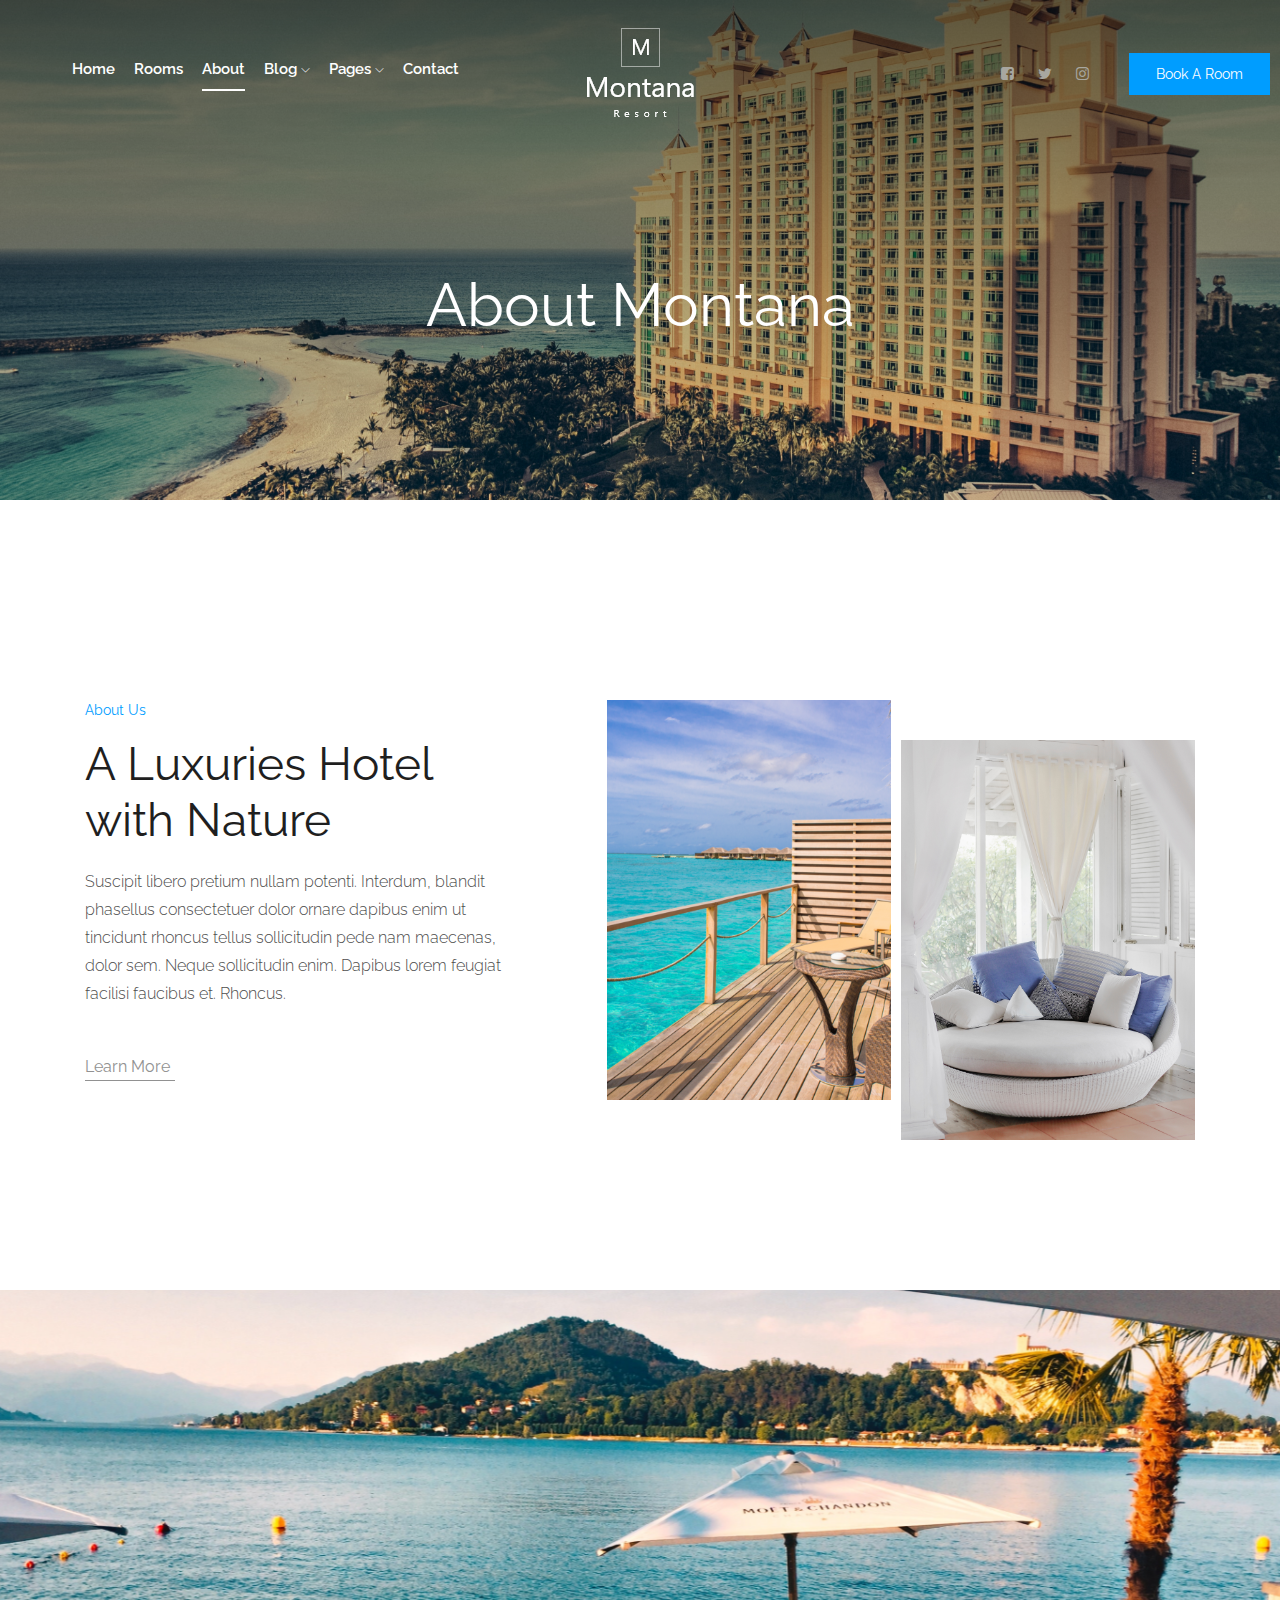
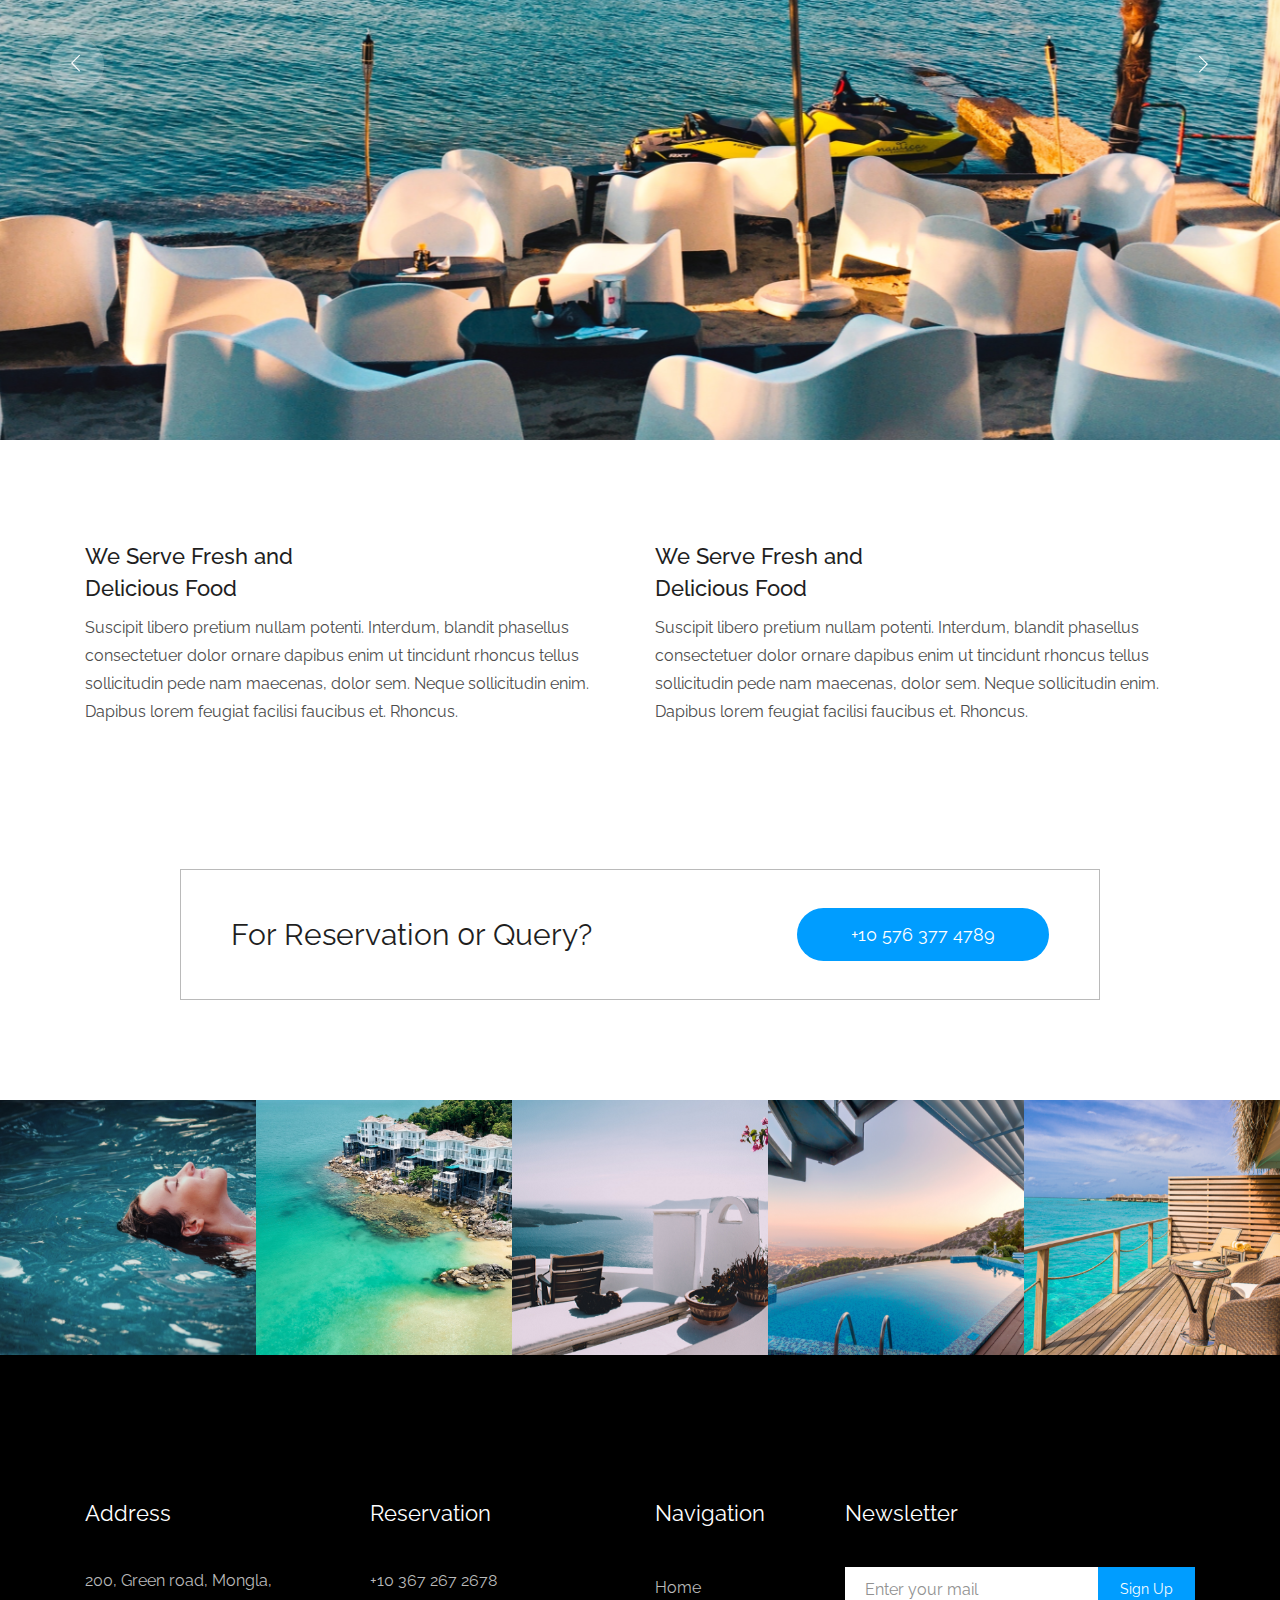
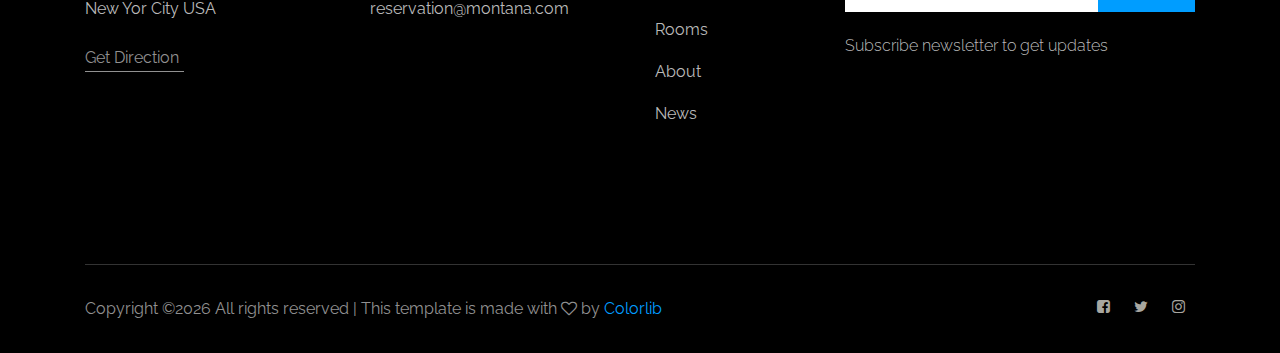
==== about.html @ e22959b6 "first commit" ====
<!doctype html>
<html class="no-js" lang="zxx">

<head>
    <meta charset="utf-8">
    <meta http-equiv="x-ua-compatible" content="ie=edge">
    <title>Montana</title>
    <meta name="description" content="">
    <meta name="viewport" content="width=device-width, initial-scale=1">

    <!-- <link rel="manifest" href="site.webmanifest"> -->
    <link rel="shortcut icon" type="image/x-icon" href="img/favicon.png">
    <!-- Place favicon.ico in the root directory -->

    <!-- CSS here -->
    <link rel="stylesheet" href="css/bootstrap.min.css">
    <link rel="stylesheet" href="css/owl.carousel.min.css">
    <link rel="stylesheet" href="css/magnific-popup.css">
    <link rel="stylesheet" href="css/font-awesome.min.css">
    <link rel="stylesheet" href="css/themify-icons.css">
    <link rel="stylesheet" href="css/nice-select.css">
    <link rel="stylesheet" href="css/flaticon.css">
    <link rel="stylesheet" href="css/gijgo.css">
    <link rel="stylesheet" href="css/animate.css">
    <link rel="stylesheet" href="css/slicknav.css">
    <link rel="stylesheet" href="css/style.css">
    <!-- <link rel="stylesheet" href="css/responsive.css"> -->
</head>

<body>
    <!--[if lte IE 9]>
            <p class="browserupgrade">You are using an <strong>outdated</strong> browser. Please <a href="https://browsehappy.com/">upgrade your browser</a> to improve your experience and security.</p>
        <![endif]-->

    <!-- header-start -->
    <header>
        <div class="header-area ">
            <div id="sticky-header" class="main-header-area">
                <div class="container-fluid p-0">
                    <div class="row align-items-center no-gutters">
                        <div class="col-xl-5 col-lg-6">
                            <div class="main-menu  d-none d-lg-block">
                                <nav>
                                    <ul id="navigation">
                                        <li><a href="index.html">home</a></li>
                                        <li><a href="rooms.html">rooms</a></li>
                                        <li><a class="active" href="about.html">About</a></li>
                                        <li><a href="#">blog <i class="ti-angle-down"></i></a>
                                            <ul class="submenu">
                                                <li><a href="blog.html">blog</a></li>
                                                <li><a href="single-blog.html">single-blog</a></li>
                                            </ul>
                                        </li>
                                        <li><a href="#">pages <i class="ti-angle-down"></i></a>
                                            <ul class="submenu">
                                                <li><a href="elements.html">elements</a></li>
                                            </ul>
                                        </li>
                                        <li><a href="contact.html">Contact</a></li>
                                    </ul>
                                </nav>
                            </div>
                        </div>
                        <div class="col-xl-2 col-lg-2">
                            <div class="logo-img">
                                <a href="index.html">
                                    <img src="img/logo.png" alt="">
                                </a>
                            </div>
                        </div>
                        <div class="col-xl-5 col-lg-4 d-none d-lg-block">
                            <div class="book_room">
                                <div class="socail_links">
                                    <ul>
                                        <li>
                                            <a href="#">
                                                <i class="fa fa-facebook-square"></i>
                                            </a>
                                        </li>
                                        <li>
                                            <a href="#">
                                                <i class="fa fa-twitter"></i>
                                            </a>
                                        </li>
                                        <li>
                                            <a href="#">
                                                <i class="fa fa-instagram"></i>
                                            </a>
                                        </li>
                                    </ul>
                                </div>
                                <div class="book_btn d-none d-lg-block">
                                    <a class="popup-with-form" href="#test-form">Book A Room</a>
                                </div>
                            </div>
                        </div>
                        <div class="col-12">
                            <div class="mobile_menu d-block d-lg-none"></div>
                        </div>
                    </div>
                </div>
            </div>
        </div>
    </header>
    <!-- header-end -->

    <!-- bradcam_area_start -->
    <div class="bradcam_area breadcam_bg">
        <h3>About Montana</h3>
    </div>
    <!-- bradcam_area_end -->

    <!-- about_area_start -->
    <div class="about_area">
        <div class="container">
            <div class="row">
                <div class="col-xl-5 col-lg-5">
                    <div class="about_info">
                        <div class="section_title mb-20px">
                            <span>About Us</span>
                            <h3>A Luxuries Hotel <br>
                                    with Nature</h3>
                        </div>
                        <p>Suscipit libero pretium nullam potenti. Interdum, blandit phasellus consectetuer dolor ornare dapibus enim ut tincidunt rhoncus tellus sollicitudin pede nam maecenas, dolor sem. Neque sollicitudin enim. Dapibus lorem feugiat facilisi faucibus et. Rhoncus.</p>
                        <a href="#" class="line-button">Learn More</a>
                    </div>
                </div>
                <div class="col-xl-7 col-lg-7">
                    <div class="about_thumb d-flex">
                        <div class="img_1">
                            <img src="img/about/about_1.png" alt="">
                        </div>
                        <div class="img_2">
                            <img src="img/about/about_2.png" alt="">
                        </div>
                    </div>
                </div>
            </div>
        </div>
    </div>
    <!-- about_area_end -->

    <!-- about_info_area_start -->
    <div class="about_info_area">
        <div class="about_active owl-carousel">
            <div class="single_slider about_bg_1"></div>
            <div class="single_slider about_bg_1"></div>
            <div class="single_slider about_bg_1"></div>
            <div class="single_slider about_bg_1"></div>
        </div>
    </div>
    <!-- about_info_area_start -->

    <!-- about_main_info_start -->
    <div class="about_main_info">
        <div class="container">
            <div class="row">
                <div class="col-xl-6 col-md-6">
                    <div class="single_about_info">
                        <h3>We Serve Fresh and <br>
                            Delicious Food</h3>
                            <p>Suscipit libero pretium nullam potenti. Interdum, blandit <br> phasellus consectetuer dolor ornare dapibus enim ut tincidunt <br> rhoncus tellus sollicitudin pede nam maecenas, dolor sem. <br> Neque sollicitudin enim. Dapibus lorem feugiat facilisi <br> faucibus et. Rhoncus.
                            </p>
                    </div>
                </div>
                <div class="col-xl-6 col-md-6">
                    <div class="single_about_info">
                        <h3>We Serve Fresh and <br>
                            Delicious Food</h3>
                            <p>Suscipit libero pretium nullam potenti. Interdum, blandit <br> phasellus consectetuer dolor ornare dapibus enim ut tincidunt <br> rhoncus tellus sollicitudin pede nam maecenas, dolor sem. <br> Neque sollicitudin enim. Dapibus lorem feugiat facilisi <br> faucibus et. Rhoncus.
                            </p>
                    </div>
                </div>
            </div>
        </div>
    </div>
    <!-- about_main_info_end -->

    <!-- forQuery_start -->
    <div class="forQuery">
        <div class="container">
            <div class="row">
                <div class="col-xl-10 offset-xl-1 col-md-12">
                    <div class="Query_border">
                        <div class="row align-items-center justify-content-center">
                            <div class="col-xl-6 col-md-6">
                                <div class="Query_text">
                                        <p>For Reservation 0r Query?</p>
                                </div>
                            </div>
                            <div class="col-xl-6 col-md-6">
                                <div class="phone_num">
                                        <a href="#" class="mobile_no">+10 576 377 4789</a>
                                </div>
                            </div>
                        </div>
                    </div>
                </div>
            </div>
        </div>
    </div>
    <!-- forQuery_end-->

    <!-- instragram_area_start -->
    <div class="instragram_area">
        <div class="single_instagram">
            <img src="img/instragram/1.png" alt="">
            <div class="ovrelay">
                <a href="#">
                    <i class="fa fa-instagram"></i>
                </a>
            </div>
        </div>
        <div class="single_instagram">
            <img src="img/instragram/2.png" alt="">
            <div class="ovrelay">
                <a href="#">
                    <i class="fa fa-instagram"></i>
                </a>
            </div>
        </div>
        <div class="single_instagram">
            <img src="img/instragram/3.png" alt="">
            <div class="ovrelay">
                <a href="#">
                    <i class="fa fa-instagram"></i>
                </a>
            </div>
        </div>
        <div class="single_instagram">
            <img src="img/instragram/4.png" alt="">
            <div class="ovrelay">
                <a href="#">
                    <i class="fa fa-instagram"></i>
                </a>
            </div>
        </div>
        <div class="single_instagram">
            <img src="img/instragram/5.png" alt="">
            <div class="ovrelay">
                <a href="#">
                    <i class="fa fa-instagram"></i>
                </a>
            </div>
        </div>
    </div>
    <!-- instragram_area_end -->
    
    <!-- footer -->
    <footer class="footer" >
        <div class="footer_top">
            <div class="container">
                <div class="row">
                    <div class="col-xl-3 col-md-6 col-lg-3">
                        <div class="footer_widget">
                            <h3 class="footer_title">
                                address
                            </h3>
                            <p class="footer_text" >  200, Green road, Mongla, <br>
                                    New Yor City USA</p>
                            <a href="#" class="line-button">Get Direction</a>
                        </div>
                    </div>
                    <div class="col-xl-3 col-md-6 col-lg-3">
                        <div class="footer_widget">
                            <h3 class="footer_title">
                                    Reservation
                            </h3>
                            <p class="footer_text" >+10 367 267 2678 <br>
                                    reservation@montana.com</p>
                        </div>
                    </div>
                    <div class="col-xl-2 col-md-6 col-lg-2">
                        <div class="footer_widget">
                            <h3 class="footer_title">
                                    Navigation
                            </h3>
                            <ul>
                                <li><a href="#">Home</a></li>
                                <li><a href="#">Rooms</a></li>
                                <li><a href="#">About</a></li>
                                <li><a href="#">News</a></li>
                            </ul>
                        </div>
                    </div>
                    <div class="col-xl-4 col-md-6 col-lg-4">
                        <div class="footer_widget">
                            <h3 class="footer_title">
                                Newsletter
                            </h3>
                            <form action="#" class="newsletter_form">
                                <input type="text" placeholder="Enter your mail">
                                <button type="submit" >Sign Up</button>
                            </form>
                            <p class="newsletter_text">Subscribe newsletter to get updates</p>
                        </div>
                    </div>
                </div>
            </div>
        </div>
        <div class="copy-right_text">
            <div class="container">
                <div class="footer_border"></div>
                <div class="row">
                    <div class="col-xl-8 col-md-7 col-lg-9">
                        <p class="copy_right">
                                <!-- Link back to Colorlib can't be removed. Template is licensed under CC BY 3.0. -->
Copyright &copy;<script>document.write(new Date().getFullYear());</script> All rights reserved | This template is made with <i class="fa fa-heart-o" aria-hidden="true"></i> by <a href="https://colorlib.com" target="_blank">Colorlib</a>
<!-- Link back to Colorlib can't be removed. Template is licensed under CC BY 3.0. -->
                        </p>
                    </div>
                    <div class="col-xl-4 col-md-5 col-lg-3">
                        <div class="socail_links">
                            <ul>
                                <li>
                                    <a href="#">
                                        <i class="fa fa-facebook-square"></i>
                                    </a>
                                </li>
                                <li>
                                    <a href="#">
                                        <i class="fa fa-twitter"></i>
                                    </a>
                                </li>
                                <li>
                                    <a href="#">
                                        <i class="fa fa-instagram"></i>
                                    </a>
                                </li>
                            </ul>
                        </div>
                    </div>
                </div>
            </div>
        </div>
    </footer>
    <!-- footer_end -->

    <!-- form itself end-->
    <form id="test-form" class="white-popup-block mfp-hide">
        <div class="popup_box ">
                <div class="popup_inner">
                    <h3>Check Availability</h3>
                    <form action="#">
                        <div class="row">
                            <div class="col-xl-6">
                                <input id="datepicker" placeholder="Check in date">
                            </div>
                            <div class="col-xl-6">
                                <input id="datepicker2" placeholder="Check out date">
                            </div>
                            <div class="col-xl-6">
                                <select class="form-select wide" id="default-select" class="">
                                    <option data-display="Adult">1</option>
                                    <option value="1">2</option>
                                    <option value="2">3</option>
                                    <option value="3">4</option>
                                </select>
                            </div>
                            <div class="col-xl-6">
                                <select class="form-select wide" id="default-select" class="">
                                    <option data-display="Children">1</option>
                                    <option value="1">2</option>
                                    <option value="2">3</option>
                                    <option value="3">4</option>
                                </select>
                            </div>
                            <div class="col-xl-12">
                                <select class="form-select wide" id="default-select" class="">
                                    <option data-display="Room type">Room type</option>
                                    <option value="1">Laxaries Rooms</option>
                                    <option value="2">Deluxe Room</option>
                                    <option value="3">Signature Room</option>
                                    <option value="4">Couple Room</option>
                                </select>
                            </div>
                            <div class="col-xl-12">
                                <button type="submit" class="boxed-btn3">Check Availability</button>
                            </div>
                        </div>
                    </form>
                </div>
            </div>
    </form>
<!-- form itself end -->


    <!-- JS here -->
    <script src="js/vendor/modernizr-3.5.0.min.js"></script>
    <script src="js/vendor/jquery-1.12.4.min.js"></script>
    <script src="js/popper.min.js"></script>
    <script src="js/bootstrap.min.js"></script>
    <script src="js/owl.carousel.min.js"></script>
    <script src="js/isotope.pkgd.min.js"></script>
    <script src="js/ajax-form.js"></script>
    <script src="js/waypoints.min.js"></script>
    <script src="js/jquery.counterup.min.js"></script>
    <script src="js/imagesloaded.pkgd.min.js"></script>
    <script src="js/scrollIt.js"></script>
    <script src="js/jquery.scrollUp.min.js"></script>
    <script src="js/wow.min.js"></script>
    <script src="js/nice-select.min.js"></script>
    <script src="js/jquery.slicknav.min.js"></script>
    <script src="js/jquery.magnific-popup.min.js"></script>
    <script src="js/plugins.js"></script>
    <script src="js/gijgo.min.js"></script>

    <!--contact js-->
    <script src="js/contact.js"></script>
    <script src="js/jquery.ajaxchimp.min.js"></script>
    <script src="js/jquery.form.js"></script>
    <script src="js/jquery.validate.min.js"></script>
    <script src="js/mail-script.js"></script>

    <script src="js/main.js"></script>
    <script>
        $('#datepicker').datepicker({
            iconsLibrary: 'fontawesome',
            icons: {
             rightIcon: '<span class="fa fa-caret-down"></span>'
         }
        });
        $('#datepicker2').datepicker({
            iconsLibrary: 'fontawesome',
            icons: {
             rightIcon: '<span class="fa fa-caret-down"></span>'
         }

        });
    </script>


</body>

</html>
---- css/themify-icons.css ----
@font-face {
	font-family: 'themify';
	src:url('../fonts/themify.eot?-fvbane');
	src:url('../fonts/themify.eot?#iefix-fvbane') format('embedded-opentype'),
		url('../fonts/themify.woff?-fvbane') format('woff'),
		url('../fonts/themify.ttf?-fvbane') format('truetype'),
		url('../fonts/themify.svg?-fvbane#themify') format('svg');
	font-weight: normal;
	font-style: normal;
}

[class^="ti-"], [class*=" ti-"] {
	font-family: 'themify';
	/* speak: none; */
	font-style: normal;
	font-weight: normal;
	font-variant: normal;
	text-transform: none;
	line-height: 1;

	/* Better Font Rendering =========== */
	-webkit-font-smoothing: antialiased;
	-moz-osx-font-smoothing: grayscale;
}

.ti-wand:before {
	content: "\e600";
}
.ti-volume:before {
	content: "\e601";
}
.ti-user:before {
	content: "\e602";
}
.ti-unlock:before {
	content: "\e603";
}
.ti-unlink:before {
	content: "\e604";
}
.ti-trash:before {
	content: "\e605";
}
.ti-thought:before {
	content: "\e606";
}
.ti-target:before {
	content: "\e607";
}
.ti-tag:before {
	content: "\e608";
}
.ti-tablet:before {
	content: "\e609";
}
.ti-star:before {
	content: "\e60a";
}
.ti-spray:before {
	content: "\e60b";
}
.ti-signal:before {
	content: "\e60c";
}
.ti-shopping-cart:before {
	content: "\e60d";
}
.ti-shopping-cart-full:before {
	content: "\e60e";
}
.ti-settings:before {
	content: "\e60f";
}
.ti-search:before {
	content: "\e610";
}
.ti-zoom-in:before {
	content: "\e611";
}
.ti-zoom-out:before {
	content: "\e612";
}
.ti-cut:before {
	content: "\e613";
}
.ti-ruler:before {
	content: "\e614";
}
.ti-ruler-pencil:before {
	content: "\e615";
}
.ti-ruler-alt:before {
	content: "\e616";
}
.ti-bookmark:before {
	content: "\e617";
}
.ti-bookmark-alt:before {
	content: "\e618";
}
.ti-reload:before {
	content: "\e619";
}
.ti-plus:before {
	content: "\e61a";
}
.ti-pin:before {
	content: "\e61b";
}
.ti-pencil:before {
	content: "\e61c";
}
.ti-pencil-alt:before {
	content: "\e61d";
}
.ti-paint-roller:before {
	content: "\e61e";
}
.ti-paint-bucket:before {
	content: "\e61f";
}
.ti-na:before {
	content: "\e620";
}
.ti-mobile:before {
	content: "\e621";
}
.ti-minus:before {
	content: "\e622";
}
.ti-medall:before {
	content: "\e623";
}
.ti-medall-alt:before {
	content: "\e624";
}
.ti-marker:before {
	content: "\e625";
}
.ti-marker-alt:before {
	content: "\e626";
}
.ti-arrow-up:before {
	content: "\e627";
}
.ti-arrow-right:before {
	content: "\e628";
}
.ti-arrow-left:before {
	content: "\e629";
}
.ti-arrow-down:before {
	content: "\e62a";
}
.ti-lock:before {
	content: "\e62b";
}
.ti-location-arrow:before {
	content: "\e62c";
}
.ti-link:before {
	content: "\e62d";
}
.ti-layout:before {
	content: "\e62e";
}
.ti-layers:before {
	content: "\e62f";
}
.ti-layers-alt:before {
	content: "\e630";
}
.ti-key:before {
	content: "\e631";
}
.ti-import:before {
	content: "\e632";
}
.ti-image:before {
	content: "\e633";
}
.ti-heart:before {
	content: "\e634";
}
.ti-heart-broken:before {
	content: "\e635";
}
.ti-hand-stop:before {
	content: "\e636";
}
.ti-hand-open:before {
	content: "\e637";
}
.ti-hand-drag:before {
	content: "\e638";
}
.ti-folder:before {
	content: "\e639";
}
.ti-flag:before {
	content: "\e63a";
}
.ti-flag-alt:before {
	content: "\e63b";
}
.ti-flag-alt-2:before {
	content: "\e63c";
}
.ti-eye:before {
	content: "\e63d";
}
.ti-export:before {
	content: "\e63e";
}
.ti-exchange-vertical:before {
	content: "\e63f";
}
.ti-desktop:before {
	content: "\e640";
}
.ti-cup:before {
	content: "\e641";
}
.ti-crown:before {
	content: "\e642";
}
.ti-comments:before {
	content: "\e643";
}
.ti-comment:before {
	content: "\e644";
}
.ti-comment-alt:before {
	content: "\e645";
}
.ti-close:before {
	content: "\e646";
}
.ti-clip:before {
	content: "\e647";
}
.ti-angle-up:before {
	content: "\e648";
}
.ti-angle-right:before {
	content: "\e649";
}
.ti-angle-left:before {
	content: "\e64a";
}
.ti-angle-down:before {
	content: "\e64b";
}
.ti-check:before {
	content: "\e64c";
}
.ti-check-box:before {
	content: "\e64d";
}
.ti-camera:before {
	content: "\e64e";
}
.ti-announcement:before {
	content: "\e64f";
}
.ti-brush:before {
	content: "\e650";
}
.ti-briefcase:before {
	content: "\e651";
}
.ti-bolt:before {
	content: "\e652";
}
.ti-bolt-alt:before {
	content: "\e653";
}
.ti-blackboard:before {
	content: "\e654";
}
.ti-bag:before {
	content: "\e655";
}
.ti-move:before {
	content: "\e656";
}
.ti-arrows-vertical:before {
	content: "\e657";
}
.ti-arrows-horizontal:before {
	content: "\e658";
}
.ti-fullscreen:before {
	content: "\e659";
}
.ti-arrow-top-right:before {
	content: "\e65a";
}
.ti-arrow-top-left:before {
	content: "\e65b";
}
.ti-arrow-circle-up:before {
	content: "\e65c";
}
.ti-arrow-circle-right:before {
	content: "\e65d";
}
.ti-arrow-circle-left:before {
	content: "\e65e";
}
.ti-arrow-circle-down:before {
	content: "\e65f";
}
.ti-angle-double-up:before {
	content: "\e660";
}
.ti-angle-double-right:before {
	content: "\e661";
}
.ti-angle-double-left:before {
	content: "\e662";
}
.ti-angle-double-down:before {
	content: "\e663";
}
.ti-zip:before {
	content: "\e664";
}
.ti-world:before {
	content: "\e665";
}
.ti-wheelchair:before {
	content: "\e666";
}
.ti-view-list:before {
	content: "\e667";
}
.ti-view-list-alt:before {
	content: "\e668";
}
.ti-view-grid:before {
	content: "\e669";
}
.ti-uppercase:before {
	content: "\e66a";
}
.ti-upload:before {
	content: "\e66b";
}
.ti-underline:before {
	content: "\e66c";
}
.ti-truck:before {
	content: "\e66d";
}
.ti-timer:before {
	content: "\e66e";
}
.ti-ticket:before {
	content: "\e66f";
}
.ti-thumb-up:before {
	content: "\e670";
}
.ti-thumb-down:before {
	content: "\e671";
}
.ti-text:before {
	content: "\e672";
}
.ti-stats-up:before {
	content: "\e673";
}
.ti-stats-down:before {
	content: "\e674";
}
.ti-split-v:before {
	content: "\e675";
}
.ti-split-h:before {
	content: "\e676";
}
.ti-smallcap:before {
	content: "\e677";
}
.ti-shine:before {
	content: "\e678";
}
.ti-shift-right:before {
	content: "\e679";
}
.ti-shift-left:before {
	content: "\e67a";
}
.ti-shield:before {
	content: "\e67b";
}
.ti-notepad:before {
	content: "\e67c";
}
.ti-server:before {
	content: "\e67d";
}
.ti-quote-right:before {
	content: "\e67e";
}
.ti-quote-left:before {
	content: "\e67f";
}
.ti-pulse:before {
	content: "\e680";
}
.ti-printer:before {
	content: "\e681";
}
.ti-power-off:before {
	content: "\e682";
}
.ti-plug:before {
	content: "\e683";
}
.ti-pie-chart:before {
	content: "\e684";
}
.ti-paragraph:before {
	content: "\e685";
}
.ti-panel:before {
	content: "\e686";
}
.ti-package:before {
	content: "\e687";
}
.ti-music:before {
	content: "\e688";
}
.ti-music-alt:before {
	content: "\e689";
}
.ti-mouse:before {
	content: "\e68a";
}
.ti-mouse-alt:before {
	content: "\e68b";
}
.ti-money:before {
	content: "\e68c";
}
.ti-microphone:before {
	content: "\e68d";
}
.ti-menu:before {
	content: "\e68e";
}
.ti-menu-alt:before {
	content: "\e68f";
}
.ti-map:before {
	content: "\e690";
}
.ti-map-alt:before {
	content: "\e691";
}
.ti-loop:before {
	content: "\e692";
}
.ti-location-pin:before {
	content: "\e693";
}
.ti-list:before {
	content: "\e694";
}
.ti-light-bulb:before {
	content: "\e695";
}
.ti-Italic:before {
	content: "\e696";
}
.ti-info:before {
	content: "\e697";
}
.ti-infinite:before {
	content: "\e698";
}
.ti-id-badge:before {
	content: "\e699";
}
.ti-hummer:before {
	content: "\e69a";
}
.ti-home:before {
	content: "\e69b";
}
.ti-help:before {
	content: "\e69c";
}
.ti-headphone:before {
	content: "\e69d";
}
.ti-harddrives:before {
	content: "\e69e";
}
.ti-harddrive:before {
	content: "\e69f";
}
.ti-gift:before {
	content: "\e6a0";
}
.ti-game:before {
	content: "\e6a1";
}
.ti-filter:before {
	content: "\e6a2";
}
.ti-files:before {
	content: "\e6a3";
}
.ti-file:before {
	content: "\e6a4";
}
.ti-eraser:before {
	content: "\e6a5";
}
.ti-envelope:before {
	content: "\e6a6";
}
.ti-download:before {
	content: "\e6a7";
}
.ti-direction:before {
	content: "\e6a8";
}
.ti-direction-alt:before {
	content: "\e6a9";
}
.ti-dashboard:before {
	content: "\e6aa";
}
.ti-control-stop:before {
	content: "\e6ab";
}
.ti-control-shuffle:before {
	content: "\e6ac";
}
.ti-control-play:before {
	content: "\e6ad";
}
.ti-control-pause:before {
	content: "\e6ae";
}
.ti-control-forward:before {
	content: "\e6af";
}
.ti-control-backward:before {
	content: "\e6b0";
}
.ti-cloud:before {
	content: "\e6b1";
}
.ti-cloud-up:before {
	content: "\e6b2";
}
.ti-cloud-down:before {
	content: "\e6b3";
}
.ti-clipboard:before {
	content: "\e6b4";
}
.ti-car:before {
	content: "\e6b5";
}
.ti-calendar:before {
	content: "\e6b6";
}
.ti-book:before {
	content: "\e6b7";
}
.ti-bell:before {
	content: "\e6b8";
}
.ti-basketball:before {
	content: "\e6b9";
}
.ti-bar-chart:before {
	content: "\e6ba";
}
.ti-bar-chart-alt:before {
	content: "\e6bb";
}
.ti-back-right:before {
	content: "\e6bc";
}
.ti-back-left:before {
	content: "\e6bd";
}
.ti-arrows-corner:before {
	content: "\e6be";
}
.ti-archive:before {
	content: "\e6bf";
}
.ti-anchor:before {
	content: "\e6c0";
}
.ti-align-right:before {
	content: "\e6c1";
}
.ti-align-left:before {
	content: "\e6c2";
}
.ti-align-justify:before {
	content: "\e6c3";
}
.ti-align-center:before {
	content: "\e6c4";
}
.ti-alert:before {
	content: "\e6c5";
}
.ti-alarm-clock:before {
	content: "\e6c6";
}
.ti-agenda:before {
	content: "\e6c7";
}
.ti-write:before {
	content: "\e6c8";
}
.ti-window:before {
	content: "\e6c9";
}
.ti-widgetized:before {
	content: "\e6ca";
}
.ti-widget:before {
	content: "\e6cb";
}
.ti-widget-alt:before {
	content: "\e6cc";
}
.ti-wallet:before {
	content: "\e6cd";
}
.ti-video-clapper:before {
	content: "\e6ce";
}
.ti-video-camera:before {
	content: "\e6cf";
}
.ti-vector:before {
	content: "\e6d0";
}
.ti-themify-logo:before {
	content: "\e6d1";
}
.ti-themify-favicon:before {
	content: "\e6d2";
}
.ti-themify-favicon-alt:before {
	content: "\e6d3";
}
.ti-support:before {
	content: "\e6d4";
}
.ti-stamp:before {
	content: "\e6d5";
}
.ti-split-v-alt:before {
	content: "\e6d6";
}
.ti-slice:before {
	content: "\e6d7";
}
.ti-shortcode:before {
	content: "\e6d8";
}
.ti-shift-right-alt:before {
	content: "\e6d9";
}
.ti-shift-left-alt:before {
	content: "\e6da";
}
.ti-ruler-alt-2:before {
	content: "\e6db";
}
.ti-receipt:before {
	content: "\e6dc";
}
.ti-pin2:before {
	content: "\e6dd";
}
.ti-pin-alt:before {
	content: "\e6de";
}
.ti-pencil-alt2:before {
	content: "\e6df";
}
.ti-palette:before {
	content: "\e6e0";
}
.ti-more:before {
	content: "\e6e1";
}
.ti-more-alt:before {
	content: "\e6e2";
}
.ti-microphone-alt:before {
	content: "\e6e3";
}
.ti-magnet:before {
	content: "\e6e4";
}
.ti-line-double:before {
	content: "\e6e5";
}
.ti-line-dotted:before {
	content: "\e6e6";
}
.ti-line-dashed:before {
	content: "\e6e7";
}
.ti-layout-width-full:before {
	content: "\e6e8";
}
.ti-layout-width-default:before {
	content: "\e6e9";
}
.ti-layout-width-default-alt:before {
	content: "\e6ea";
}
.ti-layout-tab:before {
	content: "\e6eb";
}
.ti-layout-tab-window:before {
	content: "\e6ec";
}
.ti-layout-tab-v:before {
	content: "\e6ed";
}
.ti-layout-tab-min:before {
	content: "\e6ee";
}
.ti-layout-slider:before {
	content: "\e6ef";
}
.ti-layout-slider-alt:before {
	content: "\e6f0";
}
.ti-layout-sidebar-right:before {
	content: "\e6f1";
}
.ti-layout-sidebar-none:before {
	content: "\e6f2";
}
.ti-layout-sidebar-left:before {
	content: "\e6f3";
}
.ti-layout-placeholder:before {
	content: "\e6f4";
}
.ti-layout-menu:before {
	content: "\e6f5";
}
.ti-layout-menu-v:before {
	content: "\e6f6";
}
.ti-layout-menu-separated:before {
	content: "\e6f7";
}
.ti-layout-menu-full:before {
	content: "\e6f8";
}
.ti-layout-media-right-alt:before {
	content: "\e6f9";
}
.ti-layout-media-right:before {
	content: "\e6fa";
}
.ti-layout-media-overlay:before {
	content: "\e6fb";
}
.ti-layout-media-overlay-alt:before {
	content: "\e6fc";
}
.ti-layout-media-overlay-alt-2:before {
	content: "\e6fd";
}
.ti-layout-media-left-alt:before {
	content: "\e6fe";
}
.ti-layout-media-left:before {
	content: "\e6ff";
}
.ti-layout-media-center-alt:before {
	content: "\e700";
}
.ti-layout-media-center:before {
	content: "\e701";
}
.ti-layout-list-thumb:before {
	content: "\e702";
}
.ti-layout-list-thumb-alt:before {
	content: "\e703";
}
.ti-layout-list-post:before {
	content: "\e704";
}
.ti-layout-list-large-image:before {
	content: "\e705";
}
.ti-layout-line-solid:before {
	content: "\e706";
}
.ti-layout-grid4:before {
	content: "\e707";
}
.ti-layout-grid3:before {
	content: "\e708";
}
.ti-layout-grid2:before {
	content: "\e709";
}
.ti-layout-grid2-thumb:before {
	content: "\e70a";
}
.ti-layout-cta-right:before {
	content: "\e70b";
}
.ti-layout-cta-left:before {
	content: "\e70c";
}
.ti-layout-cta-center:before {
	content: "\e70d";
}
.ti-layout-cta-btn-right:before {
	content: "\e70e";
}
.ti-layout-cta-btn-left:before {
	content: "\e70f";
}
.ti-layout-column4:before {
	content: "\e710";
}
.ti-layout-column3:before {
	content: "\e711";
}
.ti-layout-column2:before {
	content: "\e712";
}
.ti-layout-accordion-separated:before {
	content: "\e713";
}
.ti-layout-accordion-merged:before {
	content: "\e714";
}
.ti-layout-accordion-list:before {
	content: "\e715";
}
.ti-ink-pen:before {
	content: "\e716";
}
.ti-info-alt:before {
	content: "\e717";
}
.ti-help-alt:before {
	content: "\e718";
}
.ti-headphone-alt:before {
	content: "\e719";
}
.ti-hand-point-up:before {
	content: "\e71a";
}
.ti-hand-point-right:before {
	content: "\e71b";
}
.ti-hand-point-left:before {
	content: "\e71c";
}
.ti-hand-point-down:before {
	content: "\e71d";
}
.ti-gallery:before {
	content: "\e71e";
}
.ti-face-smile:before {
	content: "\e71f";
}
.ti-face-sad:before {
	content: "\e720";
}
.ti-credit-card:before {
	content: "\e721";
}
.ti-control-skip-forward:before {
	content: "\e722";
}
.ti-control-skip-backward:before {
	content: "\e723";
}
.ti-control-record:before {
	content: "\e724";
}
.ti-control-eject:before {
	content: "\e725";
}
.ti-comments-smiley:before {
	content: "\e726";
}
.ti-brush-alt:before {
	content: "\e727";
}
.ti-youtube:before {
	content: "\e728";
}
.ti-vimeo:before {
	content: "\e729";
}
.ti-twitter:before {
	content: "\e72a";
}
.ti-time:before {
	content: "\e72b";
}
.ti-tumblr:before {
	content: "\e72c";
}
.ti-skype:before {
	content: "\e72d";
}
.ti-share:before {
	content: "\e72e";
}
.ti-share-alt:before {
	content: "\e72f";
}
.ti-rocket:before {
	content: "\e730";
}
.ti-pinterest:before {
	content: "\e731";
}
.ti-new-window:before {
	content: "\e732";
}
.ti-microsoft:before {
	content: "\e733";
}
.ti-list-ol:before {
	content: "\e734";
}
.ti-linkedin:before {
	content: "\e735";
}
.ti-layout-sidebar-2:before {
	content: "\e736";
}
.ti-layout-grid4-alt:before {
	content: "\e737";
}
.ti-layout-grid3-alt:before {
	content: "\e738";
}
.ti-layout-grid2-alt:before {
	content: "\e739";
}
.ti-layout-column4-alt:before {
	content: "\e73a";
}
.ti-layout-column3-alt:before {
	content: "\e73b";
}
.ti-layout-column2-alt:before {
	content: "\e73c";
}
.ti-instagram:before {
	content: "\e73d";
}
.ti-google:before {
	content: "\e73e";
}
.ti-github:before {
	content: "\e73f";
}
.ti-flickr:before {
	content: "\e740";
}
.ti-facebook:before {
	content: "\e741";
}
.ti-dropbox:before {
	content: "\e742";
}
.ti-dribbble:before {
	content: "\e743";
}
.ti-apple:before {
	content: "\e744";
}
.ti-android:before {
	content: "\e745";
}
.ti-save:before {
	content: "\e746";
}
.ti-save-alt:before {
	content: "\e747";
}
.ti-yahoo:before {
	content: "\e748";
}
.ti-wordpress:before {
	content: "\e749";
}
.ti-vimeo-alt:before {
	content: "\e74a";
}
.ti-twitter-alt:before {
	content: "\e74b";
}
.ti-tumblr-alt:before {
	content: "\e74c";
}
.ti-trello:before {
	content: "\e74d";
}
.ti-stack-overflow:before {
	content: "\e74e";
}
.ti-soundcloud:before {
	content: "\e74f";
}
.ti-sharethis:before {
	content: "\e750";
}
.ti-sharethis-alt:before {
	content: "\e751";
}
.ti-reddit:before {
	content: "\e752";
}
.ti-pinterest-alt:before {
	content: "\e753";
}
.ti-microsoft-alt:before {
	content: "\e754";
}
.ti-linux:before {
	content: "\e755";
}
.ti-jsfiddle:before {
	content: "\e756";
}
.ti-joomla:before {
	content: "\e757";
}
.ti-html5:before {
	content: "\e758";
}
.ti-flickr-alt:before {
	content: "\e759";
}
.ti-email:before {
	content: "\e75a";
}
.ti-drupal:before {
	content: "\e75b";
}
.ti-dropbox-alt:before {
	content: "\e75c";
}
.ti-css3:before {
	content: "\e75d";
}
.ti-rss:before {
	content: "\e75e";
}
.ti-rss-alt:before {
	content: "\e75f";
}
---- css/nice-select.css ----
.nice-select {
  -webkit-tap-highlight-color: transparent;
  background-color: #fff;
  border-radius: 5px;
  border: solid 1px #e8e8e8;
  box-sizing: border-box;
  clear: both;
  cursor: pointer;
  display: block;
  float: left;
  font-family: inherit;
  font-size: 14px;
  font-weight: normal;
  height: 42px;
  line-height: 40px;
  outline: none;
  padding-left: 18px;
  padding-right: 30px;
  position: relative;
  text-align: left !important;
  -webkit-transition: all 0.2s ease-in-out;
  transition: all 0.2s ease-in-out;
  -webkit-user-select: none;
     -moz-user-select: none;
      -ms-user-select: none;
          user-select: none;
  white-space: nowrap;
  width: auto; }
  .nice-select:hover {
    border-color: #dbdbdb; }
  .nice-select:active, .nice-select.open, .nice-select:focus {
    border-color: #999; }


  .nice-select.disabled {
    border-color: #ededed;
    color: #999;
    pointer-events: none; }
    .nice-select.disabled:after {
      border-color: #cccccc; }
  .nice-select.wide {
    width: 100%; }
    .nice-select.wide .list {
      left: 0 !important;
      right: 0 !important; }
  .nice-select.right {
    float: right; }
    .nice-select.right .list {
      left: auto;
      right: 0; }
  .nice-select.small {
    font-size: 12px;
    height: 36px;
    line-height: 34px; }
    .nice-select.small:after {
      height: 4px;
      width: 4px; }
    .nice-select.small .option {
      line-height: 34px;
      min-height: 34px; }
  .nice-select .list {
    background-color: #fff;
    border-radius: 5px;
    box-shadow: 0 0 0 1px rgba(68, 68, 68, 0.11);
    box-sizing: border-box;
    margin-top: 4px;
    opacity: 0;
    overflow: hidden;
    padding: 0;
    pointer-events: none;
    position: absolute;
    top: 100%;
    left: 0;
    -webkit-transform-origin: 50% 0;
        -ms-transform-origin: 50% 0;
            transform-origin: 50% 0;
    -webkit-transform: scale(0.75) translateY(-21px);
        -ms-transform: scale(0.75) translateY(-21px);
            transform: scale(0.75) translateY(-21px);
    -webkit-transition: all 0.2s cubic-bezier(0.5, 0, 0, 1.25), opacity 0.15s ease-out;
    transition: all 0.2s cubic-bezier(0.5, 0, 0, 1.25), opacity 0.15s ease-out;
    z-index: 9; }
    .nice-select .list:hover .option:not(:hover) {
      background-color: transparent !important; }
  .nice-select .option {
    cursor: pointer;
    font-weight: 400;
    line-height: 40px;
    list-style: none;
    min-height: 40px;
    outline: none;
    padding-left: 18px;
    padding-right: 29px;
    text-align: left;
    -webkit-transition: all 0.2s;
    transition: all 0.2s; }
    .nice-select .option:hover, .nice-select .option.focus, .nice-select .option.selected.focus {
      background-color: #f6f6f6; }
    .nice-select .option.selected {
      font-weight: bold; }
    .nice-select .option.disabled {
      background-color: transparent;
      color: #999;
      cursor: default; }

.no-csspointerevents .nice-select .list {
  display: none; }

.no-csspointerevents .nice-select.open .list {
  display: block; }





  /* ,,,,,,,,,,,,,,,, */


  .nice-select:after {
    content: "\e64b";
    display: block;
    height: 5px;
    margin-top: -5px;
    pointer-events: none;
    position: absolute;
    right: 30px;
    top: 8px;
    transition: all 0.15s ease-in-out;
    width: 5px;
    font-family: 'themify';
    color: #ddd; }

    .nice-select.open:after {
 }
    .nice-select.open .list {
      opacity: 1;
      pointer-events: auto;
      -webkit-transform: scale(1) translateY(0);
          -ms-transform: scale(1) translateY(0);
              transform: scale(1) translateY(0); }
---- css/flaticon.css ----
/*
  	Flaticon icon font: Flaticon
  	Creation date: 27/07/2019 08:27
  	*/

@font-face {
  font-family: "Flaticon";
  src: url("../fonts/Flaticon.eot");
  src: url("../fonts/Flaticon.eot?#iefix") format("embedded-opentype"),
       url("../fonts/Flaticon.woff2") format("woff2"),
       url("../fonts/Flaticon.woff") format("woff"),
       url("../fonts/Flaticon.ttf") format("truetype"),
       url("../fonts/Flaticon.svg#Flaticon") format("svg");
  font-weight: normal;
  font-style: normal;
}

@media screen and (-webkit-min-device-pixel-ratio:0) {
  @font-face {
    font-family: "Flaticon";
    src: url("../fonts/Flaticon.svg#Flaticon") format("svg");
  }
}

[class^="flaticon-"]:before, [class*=" flaticon-"]:before,
[class^="flaticon-"]:after, [class*=" flaticon-"]:after {   
  font-family: Flaticon;
font-style: normal;
}

.flaticon-left-arrow:before { content: "\f100"; }
.flaticon-right-arrow:before { content: "\f101"; }
.flaticon-play-button:before { content: "\f102"; }
.flaticon-quote:before { content: "\f103"; }
.flaticon-clock:before { content: "\f104"; }
.flaticon-world:before { content: "\f105"; }
.flaticon-mail:before { content: "\f106"; }
---- css/gijgo.css ----
.gj-button {
    background-color: #f5f5f5;
    border: 1px solid #ddd;
    color: #000;
    border-radius: 3px;
    padding: 6px 10px;
    cursor: pointer;
}

.gj-unselectable {
    -webkit-touch-callout: none;
    -webkit-user-select: none;
    -khtml-user-select: none;
    -moz-user-select: none;
    -ms-user-select: none;
    user-select: none;
}

.gj-row {
    display: -webkit-box;
    display: -ms-flexbox;
    display: flex;
    -ms-flex-wrap: wrap;
    flex-wrap: wrap;
}

.gj-margin-left-5 {
    margin-left: 5px;
}

.gj-margin-left-10 {
    margin-left: 10px;
}

.gj-width-full {
    width: 100%;
}

.gj-cursor-pointer {
    cursor: pointer;
}

.gj-text-align-center {
    text-align: center;
}

.gj-font-size-16 {
    font-size: 16px;
}

.gj-hidden {
    display: none;
}

/** Material Design */
.gj-button-md {
    background: 0 0;
    border: none;
    border-radius: 2px;
    color: rgba(0, 0, 0, 0.87);
    position: relative;
    height: 36px;
    margin: 0;
    min-width: 64px;
    padding: 0 16px;
    display: inline-block;
    font-family: "Roboto","Helvetica","Arial",sans-serif;
    font-size: 1rem;
    font-weight: 500;
    text-transform: uppercase;
    letter-spacing: 0;
    overflow: hidden;
    will-change: box-shadow;
    transition: box-shadow .2s cubic-bezier(.4,0,1,1),background-color .2s cubic-bezier(.4,0,.2,1),color .2s cubic-bezier(.4,0,.2,1);
    outline: none;
    cursor: pointer;
    text-decoration: none;
    text-align: center;
    line-height: 36px;
    vertical-align: middle;
    overflow: hidden;
    -webkit-user-select: none;
    -moz-user-select: none;
    -ms-user-select: none;
    user-select: none;
}

.gj-button-md:hover {
    background-color: rgba(158,158,158,.2);
}

.gj-button-md:disabled {
    color: rgba(0,0,0,.26);
    background: 0 0;
}

.gj-button-md .material-icons,
.gj-button-md .gj-icon {
    vertical-align: middle;
    /*font-size: 1.3rem;
    margin-right: 4px;*/
}

.gj-button-md.gj-button-md-icon {
    width: 24px;
    height: 31px;
    min-width: 24px;
    padding: 0px;
    display: table;
}

.gj-button-md.gj-button-md-icon .material-icons,
.gj-button-md.gj-button-md-icon .gj-icon {
    display: table-cell;
    margin-right: 0px;
    width: 24px;
    height: 24px;
}

.gj-button-md.active {
    background-color: rgba(158,158,158,.4);
}

.gj-button-md-group {
    position: relative;
    display: inline-block;
    vertical-align: middle;
}

.gj-textbox-md {
    border: none;
    border-bottom: 1px solid rgba(0,0,0,.42);
    display: block;
    font-family: "Helvetica","Arial",sans-serif;
    font-size: 16px;
    line-height: 16px;
    padding: 4px 0px;
    margin: 0;
    width: 100%;
    background: 0 0;
    text-align: left;
    color: rgba(0,0,0,.87);
}

.gj-textbox-md:focus,
.gj-textbox-md:active {
    border-bottom: 2px solid rgba(0,0,0,.42);
    outline: none;
}

.gj-textbox-md::placeholder {
    color: #8e8e8e;
}

.gj-textbox-md:-ms-input-placeholder {
    color: #8e8e8e;
}

.gj-textbox-md::-ms-input-placeholder {
    color: #8e8e8e;
}

.gj-md-spacer-24 {
    min-width: 24px;
    width: 24px;
    display: inline-block;
}

.gj-md-spacer-32 {
    min-width: 32px;
    width: 32px;
    display: inline-block;
}

.gj-modal {
    position: fixed;
    top: 0;
    right: 0;
    bottom: 0;
    left: 0;
    z-index: 1203;
    display: none;
    overflow: hidden;
    -webkit-overflow-scrolling: touch;
    outline: 0;
    background-color: rgba(0, 0, 0, 0.54118);
    transition: 200ms ease opacity;
    will-change: opacity;
}

/* List */
ul.gj-list li [data-role="wrapper"] {
    display: table;
    width: 100%;
}

ul.gj-list li [data-role="checkbox"] {
    display: table-cell;
    vertical-align:middle;
    text-align:center;
}

ul.gj-list li [data-role="image"] {
    display: table-cell;
    vertical-align:middle;
    text-align:center;
}

ul.gj-list li [data-role="display"] {
    display: table-cell;
    vertical-align:middle;
    cursor: pointer;
}

ul.gj-list li [data-role="display"]:empty:before {
  content: "\200b"; /* unicode zero width space character */
}

/* List - Bootstrap */
ul.gj-list-bootstrap {
    padding-left: 0px;
    margin-bottom: 0px;
}

ul.gj-list-bootstrap li {
    padding: 0px;
}

ul.gj-list-bootstrap li [data-role="wrapper"] {
    padding: 0px 10px;
}

ul.gj-list-bootstrap li [data-role="checkbox"] {
    width: 24px;
    padding: 3px;
}

ul.gj-list-bootstrap li [data-role="image"] {
    width: 24px;
    height: 24px;
}

ul.gj-list-bootstrap li [data-role="display"] {
    padding: 8px 0px 8px 4px;
}

.list-group-item.active ul li, .list-group-item.active:focus ul li, .list-group-item.active:hover ul li {
    text-shadow: none;
    color:initial;
}

/* List - Material Design */
ul.gj-list-md {
    padding: 0px;
    list-style: none;
    list-style-type: none;
    line-height: 24px;
    letter-spacing: 0;
    color: #616161; /* Gray 700 */
}

ul.gj-list-md li {
    display: list-item;
    list-style-type: none;
    padding: 0px;
    min-height: unset;
    box-sizing: border-box;
    align-items: center;
    cursor: default;
    overflow: hidden;

    font-family: "Roboto","Helvetica","Arial",sans-serif;
    font-size: 16px;
    font-weight: 400;
    letter-spacing: .04em;
    line-height: 1;
    
    -webkit-flex-direction: row;
    -ms-flex-direction: row;
    flex-direction: row;
    -webkit-flex-wrap: nowrap;
    -ms-flex-wrap: nowrap;
    flex-wrap: nowrap;
}

ul.gj-list-md li [data-role="checkbox"] {
    height: 24px;
    width: 24px;
}

ul.gj-list-md li [data-role="image"] {
    height: 24px;
    width: 24px;
}

ul.gj-list-md li [data-role="display"] {
    padding: 8px 0px 8px 5px;
    order: 0;
    flex-grow: 2;
    text-decoration: none;
    box-sizing: border-box;
    align-items: center;
    text-align: left;
    color: rgba(0,0,0,.87);
}

ul.gj-list-md li.disabled>[data-role="wrapper"]>[data-role="display"] {
    color: #9E9E9E; /* Gray 500 */
}

.gj-list-md-active {
    background: #e0e0e0;
    color: #3f51b5;
}


/* Picker */
.gj-picker {
    position: absolute;
    z-index: 1203;
    background-color: #fff;
}

.gj-picker .selected {
    color: #fff;
}

/* Material Design */
.gj-picker-md {
    font-family: "Roboto","Helvetica","Arial",sans-serif;
    font-size: 16px;
    font-weight: 400;
    letter-spacing: .04em;
    line-height: 1;
    color: rgba(0,0,0,.87);
    border: 1px solid #E0E0E0;
}

.gj-modal .gj-picker-md {
    border: 0px;
}

.gj-picker-md [role="header"] {
    color: rgba(255, 255, 255, 0.54);
    display: flex;
    background: #2196f3;
    align-items: baseline;
    user-select: none;
    justify-content: center;
}

.gj-picker-md [role="footer"] {
    float: right;
    padding: 10px;
}

.gj-picker-md [role="footer"] button.gj-button-md {
    color: #2196f3;
    font-weight: bold;
    font-size: 13px;
}

/* Bootstrap */
.gj-picker-bootstrap {
    border-radius: 4px;
    border: 1px solid #E0E0E0;
}

.gj-picker-bootstrap .selected {
    color: #888;
}

.gj-picker-bootstrap [role="header"] {
    background: #eee;
    color: #AAA;
}
@font-face {
    font-family: 'gijgo-material';
    src: url('../fonts/gijgo-material.eot?235541');
    src: url('../fonts/gijgo-material.eot?235541#iefix') format('embedded-opentype'), url('../fonts/gijgo-material.ttf?235541') format('truetype'), url('../fonts/gijgo-material.woff?235541') format('woff'), url('../fonts/gijgo-material.svg?235541#gijgo-material') format('svg');
    font-weight: normal;
    font-style: normal;
}

.gj-icon {
    /* use !important to prevent issues with browser extensions that change fonts */
    font-family: 'gijgo-material' !important;
    font-size: 24px;
    speak: none;
    font-style: normal;
    font-weight: normal;
    font-variant: normal;
    text-transform: none;
    line-height: 1;
    /* Enable Ligatures ================ */
    letter-spacing: 0;
    -webkit-font-feature-settings: "liga";
    -moz-font-feature-settings: "liga=1";
    -moz-font-feature-settings: "liga";
    -ms-font-feature-settings: "liga" 1;
    font-feature-settings: "liga";
    -webkit-font-variant-ligatures: discretionary-ligatures;
    font-variant-ligatures: discretionary-ligatures;
    /* Better Font Rendering =========== */
    -webkit-font-smoothing: antialiased;
    -moz-osx-font-smoothing: grayscale;
}

.gj-icon.undo:before {
    content: "\e900";
}

.gj-icon.vertical-align-top:before {
    content: "\e901";
}

.gj-icon.vertical-align-center:before {
    content: "\e902";
}

.gj-icon.vertical-align-bottom:before {
    content: "\e903";
}

.gj-icon.arrow-dropup:before {
    content: "\e904";
}

.gj-icon.clock:before {
    content: "\e905";
}

.gj-icon.refresh:before {
    content: "\e906";
}

.gj-icon.last-page:before {
    content: "\e907";
}

.gj-icon.first-page:before {
    content: "\e908";
}

.gj-icon.cancel:before {
    content: "\e909";
}

.gj-icon.clear:before {
    content: "\e90a";
}

.gj-icon.check-circle:before {
    content: "\e90b";
}

.gj-icon.delete:before {
    content: "\e90c";
}

.gj-icon.arrow-upward:before {
    content: "\e90d";
}

.gj-icon.arrow-forward:before {
    content: "\e90e";
}

.gj-icon.arrow-downward:before {
    content: "\e90f";
}

.gj-icon.arrow-back:before {
    content: "\e910";
}

.gj-icon.list-numbered:before {
    content: "\e911";
}

.gj-icon.list-bulleted:before {
    content: "\e912";
}

.gj-icon.indent-increase:before {
    content: "\e913";
}

.gj-icon.indent-decrease:before {
    content: "\e914";
}

.gj-icon.redo:before {
    content: "\e915";
}

.gj-icon.align-right:before {
    content: "\e916";
}

.gj-icon.align-left:before {
    content: "\e917";
}

.gj-icon.align-justify:before {
    content: "\e918";
}

.gj-icon.align-center:before {
    content: "\e919";
}

.gj-icon.strikethrough:before {
    content: "\e91a";
}

.gj-icon.italic:before {
    content: "\e91b";
}

.gj-icon.underlined:before {
    content: "\e91c";
}

.gj-icon.bold:before {
    content: "\e91d";
}

.gj-icon.arrow-dropdown:before {
    content: "\e91e";
}

.gj-icon.done:before {
    content: "\e91f";
}

.gj-icon.pencil:before {
    content: "\e920";
}

.gj-icon.minus:before {
    content: "\e921";
}

.gj-icon.plus:before {
    content: "\e922";
}

.gj-icon.chevron-up:before {
    content: "\e923";
}

.gj-icon.chevron-right:before {
    content: "\e924";
}

.gj-icon.chevron-down:before {
    content: "\e925";
}

.gj-icon.chevron-left:before {
    content: "\e926";
}

.gj-icon.event:before {
    content: "\e927";
}
.gj-draggable {
    cursor: move;
}
.gj-resizable-handle {
    position: absolute;
    font-size: 0.1px;
    display: block;
    -ms-touch-action: none;
    touch-action: none;
    z-index: 1203;
}

.gj-resizable-n {
    cursor: n-resize;
    height: 7px;
    width: 100%;
    top: -5px;
    left: 0;
}
.gj-resizable-e {
    cursor: e-resize;
    width: 7px;
    right: -5px;
    top: 0;
    height: 100%;
}
.gj-resizable-s {
    cursor: s-resize;
    height: 7px;
    width: 100%;
    bottom: -5px;
    left: 0;
}
.gj-resizable-w {
	cursor: w-resize;
	width: 7px;
	left: -5px;
	top: 0;
	height: 100%;
}
.gj-resizable-se {
	cursor: se-resize;
	width: 12px;
	height: 12px;
	right: 1px;
	bottom: 1px;
}
.gj-resizable-sw {
	cursor: sw-resize;
	width: 9px;
	height: 9px;
	left: -5px;
	bottom: -5px;
}
.gj-resizable-nw {
	cursor: nw-resize;
	width: 9px;
	height: 9px;
	left: -5px;
	top: -5px;
}
.gj-resizable-ne {
	cursor: ne-resize;
	width: 9px;
	height: 9px;
	right: -5px;
	top: -5px;
}

.gj-dialog-footer {
    position: absolute;
    bottom: 0px;
    width: 100%;
    margin-top: 0px;
}

.gj-dialog-scrollable [data-role="body"] {
    overflow-x: hidden;
    overflow-y: scroll;
}

/** Bootstrap 3 **/
.gj-dialog-bootstrap {
    overflow: hidden;
    z-index: 1202;
}

.gj-dialog-bootstrap [data-role="title"] {
    display: inline;
}
.gj-dialog-bootstrap [data-role="close"] {
    line-height: 1.42857143;
}

/** Bootstrap 4 **/
.gj-dialog-bootstrap4 {
    overflow: hidden;
    z-index: 1202;
}

.gj-dialog-bootstrap4 [data-role="title"] {
    display: inline;
}
.gj-dialog-bootstrap4 [data-role="close"] {
    line-height: 1.5;
}

/** Material Design **/
.gj-dialog-md {
    background-color: #FFF;
    overflow: hidden;
    border: none;
    box-shadow: 0 11px 15px -7px rgba(0,0,0,.2), 0 24px 38px 3px rgba(0,0,0,.14), 0 9px 46px 8px rgba(0,0,0,.12);
    box-sizing: border-box;
    position: relative;
    display: -webkit-box;
    display: -webkit-flex;
    display: -ms-flexbox;
    display: flex;
    -webkit-box-orient: vertical;
    -webkit-box-direction: normal;
    -webkit-flex-direction: column;
    -ms-flex-direction: column;
    flex-direction: column;
    -webkit-background-clip: padding-box;
    background-clip: padding-box;
    outline: 0;
    z-index: 1202;
}

.gj-dialog-md-header {
    padding: 24px 24px 0px 24px;
    font-family: "Roboto","Helvetica","Arial",sans-serif;
}

.gj-dialog-md-title {
    margin: 0;
    font-weight: 400;
    display: inline;
    line-height: 28px;
    font-size: 20px;
}

.gj-dialog-md-close {
    -webkit-appearance: none;
    padding: 0;
    cursor: pointer;
    background: 0 0;
    border: 0;
    float: right;
    line-height: 28px;
    font-size: 28px;
}

.gj-dialog-md-body {
    padding: 20px 24px 24px 24px;
    color: rgba(0,0,0,.54);
    font-family: "Helvetica","Arial",sans-serif;
    font-size: 14px;
    font-weight: 400;
    line-height: 20px;
}

.gj-dialog-md-footer {
    padding: 8px 8px 8px 24px;
    display: -webkit-flex;
    display: -ms-flexbox;
    display: flex;
    -webkit-flex-direction: row-reverse;
    -ms-flex-direction: row-reverse;
    flex-direction: row-reverse;
    -webkit-flex-wrap: wrap;
    -ms-flex-wrap: wrap;
    flex-wrap: wrap;

    box-sizing: border-box;
}

.gj-dialog-md-footer>*:first-child {
    margin-right: 0;
}

.gj-dialog-md-footer>* {
    margin-right: 8px;
    height: 36px;
}
DIV.gj-grid-wrapper {
    margin: auto;
    position: relative;
    clear:both;
    z-index: 1;
}

TABLE.gj-grid {
    margin: auto;    
    border-collapse: collapse;
    width: 100%;
    table-layout: fixed;
}

TABLE.gj-grid THEAD TH [data-role="selectAll"] {
    margin: auto;
}

TABLE.gj-grid THEAD TH [data-role="title"] {
    display: inline-block;
}

TABLE.gj-grid THEAD TH [data-role="sorticon"] {
    display: inline-block;
}

TABLE.gj-grid THEAD TH {
    overflow: hidden;
    text-overflow: ellipsis;
}

TABLE.gj-grid.autogrow-header-row THEAD TH {
    overflow: auto;
    text-overflow: initial;
    white-space: pre-wrap;
    -ms-word-break: break-word;
    word-break: break-word;
}

TABLE.gj-grid > tbody > tr > td {
    overflow: hidden;
    position: relative;
}

table.gj-grid tbody div[data-role="display"] {
    vertical-align: middle;
    text-indent: 0;
    white-space: pre-wrap;
    -ms-word-break: break-word;
    word-break: break-word;
}

table.gj-grid.fixed-body-rows tbody div[data-role="display"] {
    overflow: hidden;
    text-overflow: ellipsis;
    white-space: nowrap;
    -ms-word-break: initial;
    word-break: initial;
}

table.gj-grid tfoot DIV[data-role="display"] {
    vertical-align: middle;
    text-indent: 0;
    display: flex;
}

TABLE.gj-grid .fa {
    padding: 2px;
}

TABLE.gj-grid > tbody > tr > td > div {
    padding: 2px;
    overflow: hidden;
}

DIV.gj-grid-wrapper DIV.gj-grid-loading-cover
{
    background: #BBBBBB;
    opacity: 0.5;
    position: absolute;
    vertical-align: middle;
}

DIV.gj-grid-wrapper DIV.gj-grid-loading-text
{
    position: absolute;
    font-weight: bold;
}

/* Bootstrap Theme */
table.gj-grid-bootstrap thead th {
    background-color: #f5f5f5;
    vertical-align:middle;
}

table.gj-grid-bootstrap thead th [data-role="sorticon"] {
    margin-left: 5px;
}

table.gj-grid-bootstrap thead th [data-role="sorticon"] i.gj-icon,
table.gj-grid-bootstrap thead th [data-role="sorticon"] i.material-icons {
    position: absolute;
    font-size: 20px;
    top: 15px;
}

table.gj-grid-bootstrap tbody tr td div[data-role="display"] {
    padding: 0px;
}

.gj-grid-bootstrap-4 .gj-checkbox-bootstrap {
    display: inline-block;
    padding-top: 2px;
}

.gj-grid-bootstrap-4 tbody tr.active {
    background-color: rgba(0,0,0,.075);
}

/* Material Design Theme */
.gj-grid-md {
    position: relative;
    border: 1px solid #e0e0e0;
    border-collapse: collapse;
    white-space: nowrap;
    font-size: 13px;
    font-family: "Roboto","Helvetica","Arial",sans-serif;
    background-color: #fff;
}

.gj-grid-md td:first-of-type, .gj-grid-md th:first-of-type {
    padding-left: 24px;
}

.gj-grid-md th {
    position: relative;
    vertical-align: bottom;
    font-weight: 700;
    line-height: 31px;
    letter-spacing: 0;
    height: 56px;
    font-size: 12px;
    color: rgba(0,0,0,.54);
    padding-bottom: 8px;
    box-sizing: border-box;
    padding: 12px 18px;
    text-align: right;
}

.gj-grid-md td {
    position: relative;
    height: 48px;
    border-top: 1px solid #e0e0e0;
    border-bottom: 1px solid #e0e0e0;
    padding: 12px 18px;
    box-sizing: border-box;
    text-align: left;
    color: rgba(0,0,0,.87);
}

.gj-grid-md tbody tr {
    position: relative;
    height: 48px;
    transition-duration: .28s;
    transition-timing-function: cubic-bezier(.4,0,.2,1);
    transition-property: background-color;
}

.gj-grid-md tbody tr:hover {
    background-color: #EEEEEE; /* Gray 200 */
}

.gj-grid-md tbody tr.gj-grid-md-select {
    background-color: #F5F5F5; /* Grey 100 */
}


table.gj-grid-md thead th [data-role="sorticon"] {
    margin-left: 5px;
}

table.gj-grid-md thead th [data-role="sorticon"] i.gj-icon,
table.gj-grid-md thead th [data-role="sorticon"] i.material-icons {
    position: absolute;
    font-size: 16px;
    top: 19px;
}

table.gj-grid-md thead th.gj-grid-select-all {
    padding-bottom: 3px;
}
/* Hide all prioritized columns by default */
@media only all {
	th.display-1120,
	td.display-1120,
	th.display-960,
	td.display-960,
	th.display-800,
	td.display-800,
	th.display-640,
	td.display-640,
	th.display-480,
	td.display-480,
	th.display-320,
	td.display-320 {
		display: none;
	}
}

/* Show at 320px (20em x 16px) */
@media screen and (min-width: 20em) {
	TABLE.gj-grid-bootstrap th.display-320,
	TABLE.gj-grid-bootstrap td.display-320 {
		display: table-cell;
	}
}
/* Show at 480px (30em x 16px) */
@media screen and (min-width: 30em) {
	TABLE.gj-grid-bootstrap th.display-480,
	TABLE.gj-grid-bootstrap td.display-480 {
		display: table-cell;
	}
}
/* Show at 640px (40em x 16px) */
@media screen and (min-width: 40em) {
	TABLE.gj-grid-bootstrap th.display-640,
	TABLE.gj-grid-bootstrap td.display-640 {
		display: table-cell;
	}
}
/* Show at 800px (50em x 16px) */
@media screen and (min-width: 50em) {
	TABLE.gj-grid-bootstrap th.display-800,
	TABLE.gj-grid-bootstrap td.display-800 {
		display: table-cell;
	}
}
/* Show at 960px (60em x 16px) */
@media screen and (min-width: 60em) {
	TABLE.gj-grid-bootstrap th.display-960,
	TABLE.gj-grid-bootstrap td.display-960 {
		display: table-cell;
	}
}
/* Show at 1,120px (70em x 16px) */
@media screen and (min-width: 70em) {
	TABLE.gj-grid-bootstrap th.display-1120,
	TABLE.gj-grid-bootstrap td.display-1120 {
		display: table-cell;
	}
}

/* Material Design Theme */
.gj-grid-md tfoot tr th {
    padding-right: 14px;
}

.gj-grid-md tfoot tr[data-role="pager"] .gj-grid-mdl-pager-label {
    padding-left: 5px;
    padding-right: 5px;
}

.gj-grid-md tfoot tr[data-role="pager"] .gj-dropdown-md {
    margin-left: 12px;
}

.gj-grid-md tfoot tr[data-role="pager"] .gj-dropdown-md [role="presenter"] {
    font-size: 12px;
    font-weight: bold;
    color: rgba(0,0,0,.54);
}

.gj-grid-md tfoot tr[data-role="pager"] .gj-dropdown-md [role="presenter"] [role="display"] {
    text-align: right;
}

.gj-grid-md tfoot tr[data-role="pager"] .gj-grid-md-limit-select {
    margin-left: 10px;
    font-size: 12px;
    font-weight: bold;
    color: rgba(0,0,0,.54);
}

/* Bootstrap */
.gj-grid-bootstrap tfoot tr[data-role="pager"] th {
    line-height: 30px;
    background-color: #f5f5f5;
}

.gj-grid-bootstrap tfoot tr[data-role="pager"] th > div > div {
    margin-right: 5px;
}

.gj-grid-bootstrap tfoot tr[data-role="pager"] th > div > button {
    margin-right: 5px;
}

.gj-grid-bootstrap-4 tfoot tr[data-role="pager"] th > div button {
    height: 34px;
}

.gj-grid-bootstrap-4 tfoot tr[data-role="pager"] th div .gj-dropdown-bootstrap-4 .gj-dropdown-expander-mi .gj-icon {
    top: 5px;
}

.gj-grid-bootstrap-3 tfoot tr[data-role="pager"] th > div > input {
    margin-right: 5px;
    width: 40px;
    text-align: right;
    display: inline-block;
    font-weight: bold;
}

.gj-grid-bootstrap-4 tfoot tr[data-role="pager"] th > div > div.input-group {
    width: 40px;
}

.gj-grid-bootstrap-4 tfoot tr[data-role="pager"] th > div > div.input-group input {
    text-align: right;
    font-weight: bold;
    height: 34px;
    padding-top: 2px;
    padding-bottom: 6px;
}

.gj-grid-bootstrap tfoot tr[data-role="pager"] th > div > select {
    display: inline-block;
    margin-right: 5px;
    width: 60px;
}

.gj-grid-bootstrap tfoot tr[data-role="pager"] th .gj-dropdown-bootstrap .gj-list-bootstrap [data-role="display"] {
    line-height: 14px;
}

.gj-grid-bootstrap tfoot tr[data-role="pager"] th .gj-dropdown-bootstrap [role="presenter"] [role="display"] {
    font-weight: bold;
}

.gj-grid-bootstrap tfoot tr[data-role="pager"] th .gj-dropdown-bootstrap-3 [role="presenter"] {
    padding: 2px 8px;
}

.gj-grid-bootstrap tfoot tr[data-role="pager"] th .gj-dropdown-bootstrap-4 [role="presenter"] {
    padding: 1px 8px;
}
.gj-grid thead tr th div.gj-grid-column-resizer-wrapper {
    position: relative;
    width: 100%;
    height: 0px; 
    top: 0px; 
    left: 0px; 
    padding: 0px;
}

span.gj-grid-column-resizer {
    position: absolute;
    right: 0px;
    width: 10px;
    top: -100px;
    height: 300px;
    z-index: 1203;
    cursor: e-resize;
}

.gj-grid-resize-cursor {
    cursor: e-resize;
}
.gj-grid-md tbody tr.gj-grid-top-border td {
  border-top: 2px solid #777;
}
.gj-grid-md tbody tr.gj-grid-bottom-border td {
  border-bottom: 2px solid #777;
}

.gj-grid-bootstrap tbody tr.gj-grid-top-border td {
  border-top: 2px solid #777;
}
.gj-grid-bootstrap tbody tr.gj-grid-bottom-border td {
  border-bottom: 2px solid #777;
}
.gj-grid-md thead tr th.gj-grid-left-border,
.gj-grid-md tbody tr td.gj-grid-left-border
{
    border-left: 3px solid #777;
}
.gj-grid-md thead tr th.gj-grid-right-border,
.gj-grid-md tbody tr td.gj-grid-right-border
{
    border-right: 3px solid #777;
}

.gj-grid-bootstrap thead tr th.gj-grid-left-border,
.gj-grid-bootstrap tbody tr td.gj-grid-left-border
{
    border-left: 5px solid #ddd;
}
.gj-grid-bootstrap thead tr th.gj-grid-right-border,
.gj-grid-bootstrap tbody tr td.gj-grid-right-border
{
    border-right: 5px solid #ddd;
}
.gj-dirty {
    position: absolute;
    top: 0px;
    left: 0px;
    border-style: solid;
    border-width: 3px;
    border-color: #f00 transparent transparent #f00;
    padding: 0;
    overflow: hidden;
    vertical-align: top;
}

/* Material Design */
.gj-grid-md tbody tr td.gj-grid-management-column {
    padding: 3px;
}

.gj-grid-md tbody tr td[data-mode="edit"] {
    padding: 0px 18px;
}

.gj-grid-md tbody .gj-dropdown-md [role="presenter"] [role="display"] {
    padding: 0px;
}

/* Bootstrap */
.gj-grid-bootstrap tbody tr td[data-mode="edit"] {
    padding: 0px;
}

.gj-grid-bootstrap tbody tr td[data-mode="edit"] [data-role="edit"] {
    padding: 0px;
}

/* Bootstrap 3 */
.gj-grid-bootstrap-3 tbody tr td.gj-grid-management-column {
    padding: 3px;
}

.gj-grid-bootstrap-3 tbody tr td[data-mode="edit"] {
    height: 38px;
}

.gj-grid-bootstrap-3 tbody tr td[data-mode="edit"] [data-role="edit"] input[type="text"] {
    height: 37px;
    padding: 8px;
}

.gj-grid-bootstrap-3 tbody tr td[data-mode="edit"] .gj-dropdown-bootstrap [role="presenter"] {
    border: 0px;
    border-radius: 0px;
    height: 37px;
    padding-left: 8px;
}

.gj-grid-bootstrap-3 tbody tr td[data-mode="edit"] .gj-datepicker-bootstrap {
    height: 37px;
}

.gj-grid-bootstrap-3 tbody tr td[data-mode="edit"] .gj-datepicker-bootstrap [role="input"] {
    height: 37px;
    border:0px;
    border-radius: 0px;
}

.gj-grid-bootstrap-3 tbody tr td[data-mode="edit"] .gj-datepicker-bootstrap [role="right-icon"] {
    border:0px;
    border-radius: 0px;
}

.gj-grid-bootstrap-3 tbody tr td[data-mode="edit"] .gj-checkbox-bootstrap {
    display: inline-block;
    padding-top: 10px;
    height: 32px;
}

/* Bootstrap 4 */
.gj-grid-bootstrap-4 tbody tr td.gj-grid-management-column {
    padding: 6px;
}

.gj-grid-bootstrap-4 tbody tr td[data-mode="edit"] [data-role="edit"] input[type="text"] {
    height: 48px;
    padding-left: 12px;
}

.gj-grid-bootstrap-4 tbody tr td[data-mode="edit"] .gj-dropdown-bootstrap [role="presenter"] {
    border: 0px;
    border-radius: 0px;
    height: 48px;
    padding-left: 12px;
    font-family: -apple-system,system-ui,BlinkMacSystemFont,"Segoe UI",Roboto,"Helvetica Neue",Arial,sans-serif;
}

.gj-grid-bootstrap-4 tbody tr td[data-mode="edit"] .gj-dropdown-bootstrap-4 [role="expander"].gj-dropdown-expander-mi .gj-icon,
.gj-grid-bootstrap-4 tbody tr td[data-mode="edit"] .gj-dropdown-bootstrap-4 [role="expander"].gj-dropdown-expander-mi .material-icons {
    top: 13px;
}

.gj-grid-bootstrap-4 tbody tr td[data-mode="edit"] .gj-datepicker-bootstrap {
    height: 48px;
}

.gj-grid-bootstrap-4 tbody tr td[data-mode="edit"] .gj-datepicker-bootstrap [role="input"] {
    height: 48px;
    border:0px;
    border-radius: 0px;
}

.gj-grid-bootstrap-4 tbody tr td[data-mode="edit"] .gj-datepicker-bootstrap [role="right-icon"] {
    background-color: #fff;
}

.gj-grid-bootstrap-4 tbody tr td[data-mode="edit"] .gj-datepicker-bootstrap [role="right-icon"] button {
    border: 0px;
    border-radius: 0px;
    width: 43px;
    position: relative;
}

.gj-grid-bootstrap-4 tbody tr td[data-mode="edit"] .gj-datepicker-bootstrap [role="right-icon"] .gj-icon,
.gj-grid-bootstrap-4 tbody tr td[data-mode="edit"] .gj-datepicker-bootstrap [role="right-icon"] .material-icons {
    top: 13px;
    left: 10px;
    font-size: 24px;
}

.gj-grid-bootstrap-4 tbody tr td[data-mode="edit"] .gj-checkbox-bootstrap {
    display: inline-block;
    padding-top: 15px;
    height: 42px;
}
.gj-grid-md thead tr[data-role="filter"] th {
    border-top: 1px solid #e0e0e0;
}

div.gj-grid-wrapper div.gj-grid-bootstrap-toolbar {
    background-color: #f5f5f5;
    padding: 8px;
    font-weight: bold;
    border: 1px solid #ddd;
}

div.gj-grid-wrapper div.gj-grid-bootstrap-4-toolbar {
    background-color: #f5f5f5;
    padding: 12px;
    font-weight: bold;
    border: 1px solid #ddd;
}

div.gj-grid-wrapper div.gj-grid-md-toolbar {
    font-weight: bold;
    font-size: 24px;
    font-family: "Helvetica","Arial",sans-serif;
    background-color: rgb(255, 255, 255);
    
    border-top: 1px solid #e0e0e0;
    border-left: 1px solid #e0e0e0;
    border-right: 1px solid #e0e0e0;
    border-bottom: 0px;
    border-collapse: collapse;

    padding: 0 18px 0px 18px;
    line-height: 56px;
}
table.gj-grid-scrollable tbody {
    overflow-y: auto;
    overflow-x: hidden;
    display: block;
}

/* Material Design */
table.gj-grid-md.gj-grid-scrollable {
    border-bottom: 0px;
}

table.gj-grid-md.gj-grid-scrollable tbody {
    border-right: 1px solid #e0e0e0;
    border-bottom: 1px solid #e0e0e0;
}

table.gj-grid-md.gj-grid-scrollable tfoot {
    border-bottom: 1px solid #e0e0e0;
}

/* Bootstrap 3 */
table.gj-grid-bootstrap.gj-grid-scrollable {
    border-bottom: 0px;
}

table.gj-grid-bootstrap.gj-grid-scrollable tbody {
    border-right: 1px solid #ddd;
    border-bottom: 1px solid #ddd;
}

table.gj-grid-bootstrap.gj-grid-scrollable tbody tr[data-role="row"]:first-child td {
    border-top: 0px;
}

table.gj-grid-bootstrap.gj-grid-scrollable tbody tr[data-role="row"] td:first-child {
    border-left: 0px;
}

table.gj-grid-bootstrap.gj-grid-scrollable tbody tr[data-role="row"] td:last-child {
    border-right: 0px;
}

table.gj-grid-bootstrap.gj-grid-scrollable tfoot {
    border-bottom: 1px solid #ddd;
}

ul.gj-list li [data-role="spacer"] {
    display: table-cell;
}

ul.gj-list li [data-role="expander"] {
    display: table-cell;
    vertical-align:middle;
    text-align:center;
    cursor: pointer;
}

[data-type="tree"] ul li [data-role="expander"].gj-tree-material-icons-expander {
    width: 24px;
}

[data-type="tree"] ul li [data-role="expander"].gj-tree-font-awesome-expander {
    width: 24px;
}

[data-type="tree"] ul li [data-role="expander"].gj-tree-glyphicons-expander {
    width: 24px;
}

[data-type="tree"] ul li [data-role="expander"].gj-tree-glyphicons-expander .glyphicon {
    top: 4px;
    height: 24px;
}

/* Bootstrap Theme */
.gj-tree-bootstrap-3 ul.gj-list-bootstrap li {
    border: 0px;
    border-radius: 0px;
    color: #333;
}

.gj-tree-bootstrap-3 ul.gj-list-bootstrap li.active {
    color: #fff;
}

.gj-tree-bootstrap-3 ul.gj-list-bootstrap li.disabled {
    color: #777;
    background-color: #eee;
}

.gj-tree-bootstrap-4 ul.gj-list-bootstrap li {
    border: 0px;
    border-radius: 0px;
    color: #212529;
}

.gj-tree-bootstrap-4 ul.gj-list-bootstrap li.active {
    color: #fff;
}

.gj-tree-bootstrap-4 ul.gj-list-bootstrap li.disabled {
    color: #868e96;
}

.gj-tree-bootstrap-4 ul.gj-list-bootstrap li ul.gj-list-bootstrap {
    width: 100%;
}

.gj-tree-bootstrap-border ul.gj-list-bootstrap li {
    border: 1px solid #ddd;
}

.gj-tree-bootstrap-border ul.gj-list-bootstrap li ul.gj-list-bootstrap li {
    border-left: 0px;
    border-right: 0px;
}

.gj-tree-bootstrap-border ul.gj-list-bootstrap li:first-child {
    border-top-left-radius: 4px;
    border-top-right-radius: 4px;
}

.gj-tree-bootstrap-border ul.gj-list-bootstrap li:last-child {
    border-bottom-left-radius: 4px;
    border-bottom-right-radius: 4px;
}

.gj-tree-bootstrap-border ul.gj-list-bootstrap li ul.gj-list-bootstrap li:first-child {
    border-top-left-radius: 0px;
    border-top-right-radius: 0px;
}

.gj-tree-bootstrap-border ul.gj-list-bootstrap li ul.gj-list-bootstrap li:last-child {
    border-bottom: 0px;
    border-bottom-left-radius: 0px;
    border-bottom-right-radius: 0px;
}

ul.gj-list-bootstrap li [data-role="expander"].gj-tree-material-icons-expander {
    padding-top: 8px;
    padding-bottom: 4px;
}

ul.gj-list-bootstrap li [data-role="expander"].gj-tree-material-icons-expander .gj-icon {
    width: 24px;
    height: 24px;
}

/* Material Design Theme */
ul.gj-list-md li.disabled > [data-role="wrapper"] > [data-role="expander"] {
    color: #9E9E9E; /* Gray 500 */
}

.gj-tree-md-border ul.gj-list-md li {
    border: 1px solid #616161; /* Gray 700 */
    margin-bottom: -1px;
}

.gj-tree-md-border ul.gj-list-md li ul.gj-list-md li {
    border-left: 0px;
    border-right: 0px;
}

.gj-tree-md-border ul.gj-list-md li ul.gj-list-md li:last-child {
    border-bottom: 0px;
}
.gj-tree-drop-above {    
    border-top: 1px solid #000;
}

.gj-tree-drop-below {
    border-bottom: 1px solid #000;
}

.gj-tree-bootstrap-3 ul.gj-list-bootstrap li [data-role="wrapper"].drop-above {
    border-top: 2px solid #000;
}

.gj-tree-bootstrap-3 ul.gj-list-bootstrap li [data-role="wrapper"].drop-below {
    border-bottom: 2px solid #000;
}

.gj-tree-bootstrap-4 ul.gj-list-bootstrap li [data-role="wrapper"].drop-above {
    border-top: 2px solid #000;
}

.gj-tree-bootstrap-4 ul.gj-list-bootstrap li [data-role="wrapper"].drop-below {
    border-bottom: 2px solid #000;
}

.gj-tree-drag-el {
    padding: 0px;
    margin: 0px;
    z-index: 1203;
}

.gj-tree-drag-el li {
    padding: 0px;
    margin: 0px;
}

.gj-tree-drag-el [data-role="wrapper"] {
    cursor: move;
    display: table;
}

.gj-tree-drag-el [data-role="indicator"] {
    width: 14px;
    padding: 0px 3px;
    display: table-cell;
    vertical-align: middle;
    text-align: center;
}

.gj-tree-bootstrap-drag-el li.list-group-item {
    border: 0px;
    background: unset;
}

.gj-tree-bootstrap-drag-el [data-role="indicator"] {
    width: 24px;
    height: 24px;
    padding: 0px;
}

.gj-tree-md-drag-el [data-role="indicator"] {
    width: 24px;
    height: 24px;
    padding: 0px;
}
/* Bootstrap */
.gj-checkbox-bootstrap {
    min-width: 0;
    font-size: 0;
    font-weight: normal;
    margin: 0px;
    text-align: center;
    width: 18px;
    height: 18px;
    position: relative;
    display: inline;
}

.gj-checkbox-bootstrap input[type="checkbox"] {
    display: none;
    margin-bottom: -12px;
}

.gj-checkbox-bootstrap span {
    background: #fff;
    display: block;
    content: " ";
    width: 18px;
    height: 18px;
    line-height: 11px;
    font-size: 11px;
    padding: 2px;
    color: #555555;
    border: 1px solid #CCCCCC;
    border-radius: 3px;
    transition: box-shadow 0.2s linear, border-color 0.2s linear;
    cursor: pointer;
    margin: auto;
}

.gj-checkbox-bootstrap input[type="checkbox"]:focus + span:before {
    outline: 0;
    box-shadow: 0 0 0 0 #66afe9, 0 0 6px rgba(102, 175, 233, .6);
    border-color: #66afe9;
}

.gj-checkbox-bootstrap input[type="checkbox"][disabled] + span {
    opacity: 0.6;
    cursor: not-allowed;
}

/* Bootstrap 4 */
.gj-checkbox-bootstrap.gj-checkbox-bootstrap-4 span {
    line-height: 16px;
    padding: 0px;
}

.gj-checkbox-bootstrap-4.gj-checkbox-material-icons input[type="checkbox"]:checked + span:after {
    font-size: 16px;
}

.gj-checkbox-bootstrap-4.gj-checkbox-material-icons input[type="checkbox"]:indeterminate + span:after {
    font-size: 16px;
}

/* Material Design */
.gj-checkbox-md {
    min-width: 0;
    font-size: 0;
    font-weight: normal;
    margin: 0px;
    text-align: center;
    width: 16px;
    height: 16px;
    position: relative;
}

.gj-checkbox-md input[type="checkbox"] {
    display: none;
    margin-bottom: -12px;
}

.gj-checkbox-md span {
    display: inline-block;
    box-sizing: border-box;
    width: 16px;
    height: 16px;
    margin: 0;
    cursor: pointer;
    overflow: hidden;
    border: 2px solid #616161; /* Gray 700 */
    border-radius: 2px;
    z-index: 2;
}

.gj-checkbox-md input[type="checkbox"]:checked + span {
    border: 2px solid #536DFE; /* Indigo A200 */
}

.gj-checkbox-md input[type="checkbox"]:checked + span:after {
    color: #FFF;
    background-color: #536DFE; /* Indigo A200 */
    position: absolute;
    left: 1px;
    top: -15px;
}

.gj-checkbox-md input[type="checkbox"]:indeterminate + span {
    border: 2px solid #616161; /* Gray 700 */
}

.gj-checkbox-md input[type="checkbox"]:indeterminate + span:after {    
    color: #616161;/*color: rgba(0, 0, 0, 1);*/
    position: absolute;
    left: 1px;
    top: -15px;
}

.gj-checkbox-md input[type="checkbox"][disabled] + span {
    border: 2px solid #9E9E9E;
}

.gj-checkbox-md input[type="checkbox"][disabled] + span:after {
    background-color: #9E9E9E;
}

.gj-checkbox-md input[type="checkbox"][disabled]:indeterminate + span:after {
    color: #FFFFFF;
}

/* Material Icons */
.gj-checkbox-material-icons input[type="checkbox"]:checked + span:after {
    content: "\e91f";
    font-size: 14px;
    font-weight: bold;
    white-space: pre;
}

.gj-checkbox-material-icons input[type="checkbox"]:indeterminate + span:after {
    content: "\e921";
    font-size: 14px;
    font-weight: bold;
    white-space: pre;
}

/* Glyphicons */
.gj-checkbox-glyphicons input[type="checkbox"]:checked + span:after {
    display: inline-block;
    font-family: 'Glyphicons Halflings';
    content: "\e013 ";
}

.gj-checkbox-glyphicons input[type="checkbox"]:indeterminate + span:after {
    display: inline-block;
    font-family: 'Glyphicons Halflings';
    content: "\2212 ";
    padding-right: 1px;
}

/* fontawesome */
.gj-checkbox-fontawesome .fa {
    font-size: 14px;
}
.gj-checkbox-bootstrap.gj-checkbox-fontawesome .fa {
    line-height: 18px;
}

.gj-checkbox-fontawesome input[type="checkbox"]:checked + span:before {
    content: "\f00c ";
}

.gj-checkbox-fontawesome input[type="checkbox"]:indeterminate + span:before {
    content: "\f068 ";
}
.gj-editor [role="body"] {
    overflow: auto;
    outline: 0px solid transparent;
    box-sizing: border-box;
}

/* Material Design */
.gj-editor-md {
    padding: 7px;
    font-family: "Roboto","Helvetica","Arial",sans-serif;
    font-size: 14px;
    font-weight: 500;
    letter-spacing: 0;
    border: 1px solid rgba(158,158,158,.2);
}

.gj-editor-md [role="toolbar"] {
    margin-bottom: 7px;
}

.gj-editor-md [role="toolbar"] .gj-button-md {
    min-width: 54px;
    margin-right: 5px;
}

.gj-editor-md [role="toolbar"] .gj-button-md .gj-icon {
    width: 24px;
    height: 24px;
}

.gj-editor-md [role="body"] {
    border: 1px solid rgba(158,158,158,.2);
}

.gj-editor-md p {
    margin: 0;
    padding: 0;
}

.gj-editor-md blockquote {
    font-size: 14px;
}

/* Bootstrap */
.gj-editor-bootstrap {
    padding: 7px;
    border: 1px solid #eceeef;
}

.gj-editor-bootstrap [role="toolbar"] {
    margin-bottom: 7px;
}

.gj-editor-bootstrap [role="toolbar"] .btn-group {
    margin-right: 10px;
}

.gj-editor-bootstrap [role="toolbar"] button {
    height: 36px;
}

.gj-editor-bootstrap [role="body"] {
    border: 1px solid #eceeef;
}

.gj-editor-bootstrap p {
    margin: 0;
    padding: 0;
}

.gj-editor-bootstrap blockquote {
    font-size: 14px;
}
.gj-dropdown {
    position: relative;
    border-collapse: separate;
}

.gj-dropdown [role="presenter"] {
    display: table;
    cursor: pointer;
    outline: none;
    position: relative;
}

.gj-dropdown [role="presenter"] [role="display"] {
    display: table-cell;
    text-align: left;
    width: 100%;
}

.gj-dropdown [role="presenter"] [role="expander"] {
    display: table-cell;
    vertical-align:middle;
    text-align:center;
    width: 24px;
    height: 24px;
}

/* Material Design */
.gj-dropdown-md [role="presenter"] {
    font-family: "Roboto","Helvetica","Arial",sans-serif;
    font-size: 16px;
    font-weight: 400;
    letter-spacing: .04em;
    line-height: 1;
    color: rgba(0,0,0,.87);
    padding: 0px;
    border: 0px;
    border-bottom: 1px solid rgba(0,0,0,.42);
    background: transparent;
}

.gj-dropdown-md [role="presenter"]:focus,
.gj-dropdown-md [role="presenter"]:active {
    border-bottom: 2px solid rgba(0,0,0,.42);
}

.gj-dropdown-md [role="presenter"] [role="display"] {
    padding: 4px 0px;
    line-height: 18px;
}

.gj-dropdown-md [role="presenter"] [role="display"] .placeholder {
    color: #8e8e8e;
}

.gj-dropdown-list-md {
    position: absolute;
    top: 0px;
    left: 0px;
    background-color: #f5f5f5;
    color: #000;
    margin: 0px;
    z-index: 1203;
}

.gj-dropdown-list-md li:hover, .gj-dropdown-list-md li.active {
    background-color: #eee;
}

/* Bootstrap */
.gj-dropdown-bootstrap [role="presenter"] [role="display"] {
    padding-right: 5px;
}

.gj-dropdown-bootstrap [role="presenter"] [role="expander"] {
    padding-left: 5px;
}

.gj-dropdown-bootstrap [role="presenter"] [role="expander"].gj-dropdown-expander-mi {
    width: 24px;
}

.gj-dropdown-bootstrap-3 [role="presenter"] [role="display"] {
    line-height: 20px;
}

.gj-dropdown-bootstrap-3 [role="presenter"] [role="display"] .placeholder {
    color: #9999b3;
}

.gj-dropdown-bootstrap-3 [role="presenter"] [role="expander"] {
    width: 20px;
    height: 20px;
}

.gj-dropdown-bootstrap-3 [role="presenter"] [role="expander"].gj-dropdown-expander-mi .gj-icon,
.gj-dropdown-bootstrap-3 [role="presenter"] [role="expander"].gj-dropdown-expander-mi .material-icons {
    top: 5px;
    right: 10px;
    position: absolute;
}

.gj-dropdown-bootstrap-4 [role="presenter"] {
    border: 1px solid #ced4da;
}

.gj-dropdown-bootstrap-4 [role="presenter"] [role="display"] {
    line-height: 24px;
}

.gj-dropdown-bootstrap-4 [role="presenter"] [role="expander"].gj-dropdown-expander-mi .gj-icon,
.gj-dropdown-bootstrap-4 [role="presenter"] [role="expander"].gj-dropdown-expander-mi .material-icons {
    top: 7px;
    right: 10px;
    position: absolute;
}

.gj-dropdown-list-bootstrap {
    position: absolute;
    top: 32px;
    left: 0px;
    margin: 0px;
    z-index: 1203;
}
.gj-datepicker [role="input"]::-ms-clear {
    display: none;
}

.gj-datepicker [role="right-icon"] {
    cursor: pointer;
}

.gj-picker div[role="navigator"] {
    display: -webkit-box;
    display: -ms-flexbox;
    display: flex;
    -ms-flex-wrap: wrap;
    flex-wrap: wrap;
}

.gj-picker div[role="navigator"] div {
    cursor: pointer;
    position: relative;
    flex-basis: 0;
    -webkit-box-flex: 1;
    -ms-flex-positive: 1;
    flex-grow: 1;
    max-width: 100%;
}

.gj-picker div[role="navigator"] div[role="period"] {
    width: 100%;
    text-align: center;
}

/* Material Design */
.gj-datepicker-md {
    font-family: "Roboto","Helvetica","Arial",sans-serif;
    font-size: 16px;
    font-weight: 400;
    letter-spacing: .04em;
    line-height: 1;
    color: rgba(0,0,0,.87);
    position: relative;
}

.gj-datepicker-md [role="right-icon"] {
    position: absolute;
    right: 0px;
    top: 0px;
    font-size: 24px;
}

.gj-datepicker-md.small .gj-textbox-md {
    font-size: 14px;
}

.gj-datepicker-md.small .gj-icon {
    font-size: 22px;
}

.gj-datepicker-md.large .gj-textbox-md {
    font-size: 18px;
}

.gj-datepicker-md.large .gj-icon {
    font-size: 28px;
}

.gj-picker-md.datepicker [role="header"] {
    padding: 20px 20px;
    display: block;
}

.gj-picker-md.datepicker [role="header"] [role="year"] {
    font-size: 17px;
    padding-bottom: 5px;
    cursor: pointer;
}

.gj-picker-md.datepicker [role="header"] [role="date"] {
    font-size: 36px;
    cursor: pointer;
}

.gj-picker-md div[role="navigator"] {
    height: 42px;
    line-height: 42px;
}

.gj-picker div[role="navigator"] div[role="period"] {
    font-weight: bold;
    font-size: 15px;
}

.gj-picker-md div[role="navigator"] div:first-child {
    max-width: 42px;
}

.gj-picker-md div[role="navigator"] div:last-child {
    max-width: 42px;
}

.gj-picker-md div[role="navigator"] div i.gj-icon,
.gj-picker-md div[role="navigator"] div i.material-icons {
    position: absolute;
    top: 8px;
}

.gj-picker-md div[role="navigator"] div:first-child i.gj-icon,
.gj-picker-md div[role="navigator"] div:first-child i.material-icons {
    left: 10px;
}

.gj-picker-md div[role="navigator"] div:last-child i.gj-icon,
.gj-picker-md div[role="navigator"] div:last-child i.material-icons {
    right: 11px;
}

.gj-picker-md table thead {
    color: #9E9E9E; /* Gray 500 */
}

.gj-picker-md table tr th div,
.gj-picker-md table tr td div {
    display: block;
    width: 40px;
    height: 40px;
    line-height: 40px;
    font-size: 13px;
    text-align: center;
    vertical-align: middle;
}

[type="year"].gj-picker-md table tr td div,
[type="decade"].gj-picker-md table tr td div,
[type="century"].gj-picker-md table tr td div {
    width: 73px;
    height: 73px;
    line-height: 73px;
    cursor: pointer;
}

.gj-picker-md table tr td.gj-cursor-pointer div:hover {
    background: #EEEEEE;
    border-radius: 50%;
    color: rgba(0,0,0,.87);
}

.gj-picker-md table tr td.other-month div,
.gj-picker-md table tr td.disabled div {
    color: #BDBDBD; /* Gray 400 */
}

.gj-picker-md table tr td.focused div {
    background: #E0E0E0; /* Gray 300 */
    border-radius: 50%;
}

.gj-picker-md table tr td.today div {
    color: #1976D2;
}

.gj-picker-md table tr td.selected.gj-cursor-pointer div {
    color: #FFFFFF;
    background: #1976D2; /* Blue 700 */
    border-radius: 50%;
}

.gj-picker-md table tr td.calendar-week div {
    font-weight: bold;
}

/* Bootstrap */
.gj-datepicker-bootstrap :focus,
.gj-datepicker-bootstrap :active {
    box-shadow: none;
}

.gj-picker-bootstrap {
    border: 1px solid rgba(0,0,0,0.15);
    border-radius: 4px;
    padding: 4px;
}

.gj-modal .gj-picker-bootstrap {
    padding: 0px;
}

.gj-picker-bootstrap.datepicker [role="header"] {
    padding: 10px 20px;
    display: block;
}

.gj-picker-bootstrap.datepicker [role="header"] [role="year"] {
    font-size: 15px;
    cursor: pointer;
}

.gj-picker-bootstrap [role="header"] [role="date"] {
    font-size: 24px;
    cursor: pointer;
}

.gj-modal .gj-picker-bootstrap.datepicker [role="body"] {
    padding: 15px;
}

.gj-picker-bootstrap div[role="navigator"] {
    height: 30px;
    line-height: 30px;
    text-align: center;
}

.gj-picker-bootstrap div[role="navigator"] div:first-child {
    max-width: 30px;
}

.gj-picker-bootstrap div[role="navigator"] div:last-child {
    max-width: 30px;
}

.gj-picker-bootstrap table tr td div,
.gj-picker-bootstrap table tr th div {
    display: block;
    width: 30px;
    height: 30px;
    line-height: 30px;
    text-align: center;
    vertical-align: middle;
}

[type="year"].gj-picker-bootstrap table tr td div,
[type="decade"].gj-picker-bootstrap table tr td div,
[type="century"].gj-picker-bootstrap table tr td div {
    width: 53px;
    height: 53px;
    line-height: 53px;
    cursor: pointer;
}

.gj-picker-bootstrap table tr th div i,
.gj-picker-bootstrap table tr th div span {
    line-height: 30px;
}

.gj-picker-bootstrap div[role="navigator"] .gj-icon,
.gj-picker-bootstrap div[role="navigator"] .material-icons {
    margin: 3px;
}

.gj-picker-bootstrap table tr td.focused div,
.gj-picker-bootstrap table tr td.gj-cursor-pointer div:hover {
    background: #EEEEEE;
    border-radius: 4px;
    color: #212529;
}

.gj-picker-bootstrap table tr td.today div {
    color: #204d74;
    font-weight: bold;
}

.gj-picker-bootstrap table tr td.selected.gj-cursor-pointer div {
    color: #fff;
    background-color: #204d74;
    border-color: #122b40;
    border-radius: 4px;
}

.gj-picker-bootstrap table tr td.other-month div,
.gj-picker-bootstrap table tr td.disabled div {
    color: #777;
}

/* Bootstrap 3 */
.gj-datepicker-bootstrap span[role="right-icon"].input-group-addon {
    border-top-left-radius: 0px;
    border-bottom-left-radius: 0px;
    border-top-right-radius: 4px;
    border-bottom-right-radius: 4px;
    border-left: 0px;
    position: relative;
    /*width: 38px;*/
}

.gj-datepicker-bootstrap span[role="right-icon"].input-group-addon .gj-icon,
.gj-datepicker-bootstrap span[role="right-icon"].input-group-addon .material-icons {
    position: absolute;
    top: 7px;
    left: 7px;
}

/* Bootstrap 4 */
.gj-datepicker-bootstrap [role="right-icon"] button {
    width: 38px;
    position: relative;
    border: 1px solid #ced4da;
}

.gj-datepicker-bootstrap [role="right-icon"] button:hover {
    color: #6c757d;
    background-color: transparent;
}

.gj-datepicker-bootstrap.input-group-sm [role="right-icon"] button {
    width: 30px;
}

.gj-datepicker-bootstrap.input-group-lg [role="right-icon"] button {
    width: 48px;
}

.gj-datepicker-bootstrap [role="right-icon"] button .gj-icon,
.gj-datepicker-bootstrap [role="right-icon"] button .material-icons {
    position: absolute;
    font-size: 21px;
    top: 9px;
    left: 9px;
}

.gj-datepicker-bootstrap.input-group-sm [role="right-icon"] button .gj-icon,
.gj-datepicker-bootstrap.input-group-sm [role="right-icon"] button .material-icons {
    top: 6px;
    left: 6px;
    font-size: 19px;
}

.gj-datepicker-bootstrap.input-group-lg [role="right-icon"] button .gj-icon,
.gj-datepicker-bootstrap.input-group-lg [role="right-icon"] button .material-icons {
    font-size: 27px;
    top: 10px;
    left: 10px;
}
.gj-timepicker [role="input"]::-ms-clear {
    display: none;
}

.gj-timepicker [role="right-icon"] {
    cursor: pointer;
}

.gj-picker.timepicker [role="header"] {
    font-size: 58px;
    padding: 20px 0;
    line-height: 58px;

    display: flex;
    align-items: baseline;
    user-select: none;
    justify-content: center;
}

.gj-picker.timepicker [role="header"] div {
    cursor: pointer;
    width: 66px;
    text-align: right;
}

.gj-picker [role="header"] [role="mode"] {
    position: relative;
    width: 0px;
}

.gj-picker [role="header"] [role="mode"] span {
    position: absolute;
    left: 7px;
    line-height: 18px;
    font-size: 18px;
}

.gj-picker [role="header"] [role="mode"] span[role="am"] {
    top: 7px;
}

.gj-picker [role="header"] [role="mode"] span[role="pm"] {
    bottom: 7px;
}

.gj-picker [role="body"] [role="dial"] {
    width: 256px;
    color: rgba(0, 0, 0, 0.87);
    height: 256px;
    position: relative;
    background: #eeeeee;
    border-radius: 50%;
    margin: 10px;
}

.gj-picker [role="body"] [role="hour"] {
    top: calc(50% - 16px);
    left: calc(50% - 16px);
    width: 32px;
    height: 32px;
    cursor: pointer;
    position: absolute;
    font-size: 14px;
    text-align: center;
    line-height: 32px;
    user-select: none;
    pointer-events: none;
}

.gj-picker [role="body"] [role="hour"].selected {
    color: rgba(255, 255, 255, 1);
}

.gj-picker [role="body"] [role="arrow"] {
    top: calc(50% - 1px);
    left: 50%;
    width: calc(50% - 20px);
    height: 2px;
    position: absolute;
    pointer-events: none;
    transform-origin: left center;
    transition: all 250ms cubic-bezier(0.4, 0, 0.2, 1);
    width: calc(50% - 52px);
}

.gj-picker .arrow-begin {
    top: -3px;
    left: -4px;
    width: 8px;
    height: 8px;
    position: absolute;
    border-radius: 50%;
}

.gj-picker .arrow-end {
    top: -15px;
    right: -16px;
    width: 0;
    height: 0;
    position: absolute;
    box-sizing: content-box;
    border-width: 16px;
    border-radius: 50%;
}

/* Material Design */
.gj-timepicker-md {
    font-family: "Roboto","Helvetica","Arial",sans-serif;
    font-size: 16px;
    font-weight: 400;
    letter-spacing: .04em;
    line-height: 1;
    color: rgba(0,0,0,.87);
    position: relative;
}

.gj-timepicker-md.small .gj-textbox-md {
    font-size: 14px;
}

.gj-timepicker-md.small .gj-icon {
    font-size: 22px;
}

.gj-timepicker-md.large .gj-textbox-md {
    font-size: 18px;
}

.gj-timepicker-md.large .gj-icon {
    font-size: 28px;
}

.gj-timepicker-md [role="right-icon"] {
    cursor: pointer;
    position: absolute;
    right: 0px;
    top: 0px;
    font-size: 24px;
}

.gj-picker-md .arrow-begin {
    background-color: #2196f3;
}
.gj-picker-md .arrow-end {
    border: 16px solid #2196f3;
}

.gj-picker-md [role="body"] [role="arrow"] {
    background-color: #2196f3;
}

/* Bootstrap */
.gj-timepicker-bootstrap :focus,
.gj-timepicker-bootstrap :active {
    box-shadow: none;
}

.gj-picker-bootstrap [role="body"] [role="arrow"] {
    background-color: #888;
}

.gj-picker-bootstrap .arrow-begin {
    background-color: #888;
}

.gj-picker-bootstrap .arrow-end {
    border: 16px solid #888;
}

/* Bootstrap 3 */
.gj-timepicker-bootstrap .input-group-addon {
    border-top-left-radius: 0px;
    border-bottom-left-radius: 0px;
    border-top-right-radius: 4px;
    border-bottom-right-radius: 4px;
    border-left: 0px;
    position: relative;
    width: 38px;
}

.gj-timepicker-bootstrap.input-group-sm .input-group-addon {
    width: 30px;
}

.gj-timepicker-bootstrap.input-group-lg .input-group-addon {
    width: 46px;
}

.gj-timepicker-bootstrap .input-group-addon .gj-icon,
.gj-timepicker-bootstrap .input-group-addon .material-icons {
    position: absolute;
    font-size: 21px;
    top: 6px;
    left: 8px;
}

.gj-timepicker-bootstrap.input-group-sm .input-group-addon .gj-icon,
.gj-timepicker-bootstrap.input-group-sm .input-group-addon .material-icons {
    font-size: 19px;
    top: 5px;
    left: 5px;
}

.gj-timepicker-bootstrap.input-group-lg .input-group-addon .gj-icon,
.gj-timepicker-bootstrap.input-group-lg .input-group-addon .material-icons {
    font-size: 27px;
    top: 10px;
    left: 10px;
}

/* Bootstrap 4 */
.gj-timepicker-bootstrap [role="right-icon"] button {
    width: 38px;
    position: relative;
}

.gj-timepicker-bootstrap.input-group-sm [role="right-icon"] button {
    width: 30px;
}

.gj-timepicker-bootstrap.input-group-lg [role="right-icon"] button {
    width: 48px;
}

.gj-timepicker-bootstrap [role="right-icon"] button .gj-icon,
.gj-timepicker-bootstrap [role="right-icon"] button .material-icons {
    position: absolute;
    font-size: 21px;
    top: 7px;
    left: 9px;
}

.gj-timepicker-bootstrap.input-group-sm [role="right-icon"] button .gj-icon,
.gj-timepicker-bootstrap.input-group-sm [role="right-icon"] button .material-icons {
    top: 4px;
    left: 6px;
    font-size: 19px;
}

.gj-timepicker-bootstrap.input-group-lg [role="right-icon"] button .gj-icon,
.gj-timepicker-bootstrap.input-group-lg [role="right-icon"] button .material-icons {
    font-size: 27px;
    top: 8px;
    left: 10px;
}
.gj-picker.datetimepicker [role="header"] [role="date"] {
    padding-bottom: 5px;
    text-align: center;
    cursor: pointer;
}

.gj-picker [role="switch"] {
    align-items: baseline;
    user-select: none;
    position: relative;
}

.gj-picker [role="switch"] [role="calendarMode"] {
    cursor: pointer;
    position: absolute;
    bottom: 2px;
    left: 0px;
}

.gj-picker [role="switch"] [role="time"] {
    width: 100%;
    text-align: center;
}

.gj-picker [role="switch"] [role="time"] div {
    display: inline;
    cursor: pointer;
}

.gj-picker [role="switch"] [role="calendarMode"] {
    cursor: pointer;
}

.gj-picker [role="switch"] [role="clockMode"] {
    position: absolute;
    right: 0px;
    bottom: 3px;
    cursor: pointer;
}

/* Material Design */
.gj-picker-md.datetimepicker [role="header"] {
    font-size: 36px;
    padding: 10px 20px;
    display: block;
}

.gj-picker-md [role="switch"] {
    color: rgba(255, 255, 255, 0.54);
    background: #2196f3;
    font-size: 32px;
}

/* Bootstrap */
.gj-picker-bootstrap.datetimepicker [role="header"] {
    font-size: 36px;
    padding: 10px 20px;
    display: block;
}

.gj-picker-bootstrap.datetimepicker [role="header"] [role="time"] {
    font-size: 22px;
}

.gj-slider {
    position: relative;
    padding: 8px 6px;
}

.gj-slider [role="track"] {
    width: 100%;
}

.gj-slider [role="progress"] {
    position: absolute;
    z-index: 1203;
}

.gj-slider [role="handle"] {
    position: absolute;
}

.gj-slider-md [role="track"] {
    display: -webkit-box;
    display: -ms-flexbox;
    display: flex;
    -webkit-box-orient: vertical;
    -webkit-box-direction: normal;
    -ms-flex-direction: column;
    flex-direction: column;
    -webkit-box-pack: center;
    -ms-flex-pack: center;
    justify-content: center;
    color: #fff;
    text-align: center;
    background-color: #e9ecef;
    height: 2px;
    background-color: rgba(0,0,0,.26);
}

.gj-slider-md [role="progress"] {
    display: -webkit-box;
    display: -ms-flexbox;
    display: flex;
    -webkit-box-orient: vertical;
    -webkit-box-direction: normal;
    -ms-flex-direction: column;
    flex-direction: column;
    -webkit-box-pack: center;
    -ms-flex-pack: center;
    justify-content: center;
    color: #fff;
    text-align: center;
    height: 2px;
    background-color: #536DFE; /* Indigo A200 */
    top: 8px;
    left: 6px;
}

.gj-slider-md [role="handle"] {
    top: 3px;
    left: 0px;
    width: 12px;
    height: 12px;
    background-color: #536DFE; /* Indigo A200 */
    filter: progid:DXImageTransform.Microsoft.gradient(startColorstr='#ff337ab7', endColorstr='#ff2e6da4', GradientType=0);
    filter: none;
    -webkit-box-shadow: inset 0 1px 0 rgba(255,255,255,.2), 0 1px 2px rgba(0,0,0,.05);
    box-shadow: inset 0 1px 0 rgba(255,255,255,.2), 0 1px 2px rgba(0,0,0,.05);
    border: 0px solid transparent;
    border-radius: 50%;
    cursor: pointer;
    z-index: 1204;
}

/* Bootstrap */
.gj-slider-bootstrap [role="track"] {
    border-radius: 4px;
    height: 10px;
}

.gj-slider-bootstrap [role="progress"] {
    height: 10px;
    border-radius: 4px;
    top: 8px;
    left: 6px;
    transition: none;
}

.gj-slider-bootstrap [role="handle"] {
    top: 2px;
    left: 0px;
    width: 20px;
    height: 20px;
    filter: progid:DXImageTransform.Microsoft.gradient(startColorstr='#ff337ab7', endColorstr='#ff2e6da4', GradientType=0);
    filter: none;
    -webkit-box-shadow: inset 0 1px 0 rgba(255,255,255,.2), 0 1px 2px rgba(0,0,0,.05);
    box-shadow: inset 0 1px 0 rgba(255,255,255,.2), 0 1px 2px rgba(0,0,0,.05);
    border: 0px solid transparent;
    border-radius: 50%;
    cursor: pointer;
    z-index: 1204;
}

.gj-slider-bootstrap-3 [role="handle"] {
    background-color: #337ab7;
    background-image: -webkit-linear-gradient(top, #337ab7 0%, #2e6da4 100%);
    background-image: -o-linear-gradient(top, #337ab7 0%, #2e6da4 100%);
    background-image: linear-gradient(to bottom, #337ab7 0%, #2e6da4 100%);
    background-repeat: repeat-x;
}

.gj-slider-bootstrap-4 [role="handle"] {
    background-color: #007bff;
    background-image: -webkit-linear-gradient(top, #007bff 0%, #2e6da4 100%);
    background-image: -o-linear-gradient(top, #007bff 0%, #2e6da4 100%);
    background-image: linear-gradient(to bottom, #007bff 0%, #2e6da4 100%);
    background-repeat: repeat-x;
}


.gj-colorpicker [role="right-icon"] {
    cursor: pointer;
}


/* Material Design */
.gj-colorpicker-md {
    font-family: "Roboto","Helvetica","Arial",sans-serif;
    font-size: 16px;
    font-weight: 400;
    letter-spacing: .04em;
    line-height: 1;
    color: rgba(0,0,0,.87);
    position: relative;
}

.gj-colorpicker-md [role="right-icon"] {
    position: absolute;
    right: 0px;
    top: 0px;
    font-size: 24px;
}

/* ...........
 */
 .gj-datepicker-md [role="right-icon"] {
    position: absolute;
    right: 0px;
    top: 0px;
    font-size: 16px;
    color: #919191;
    margin-right: 15px;
}
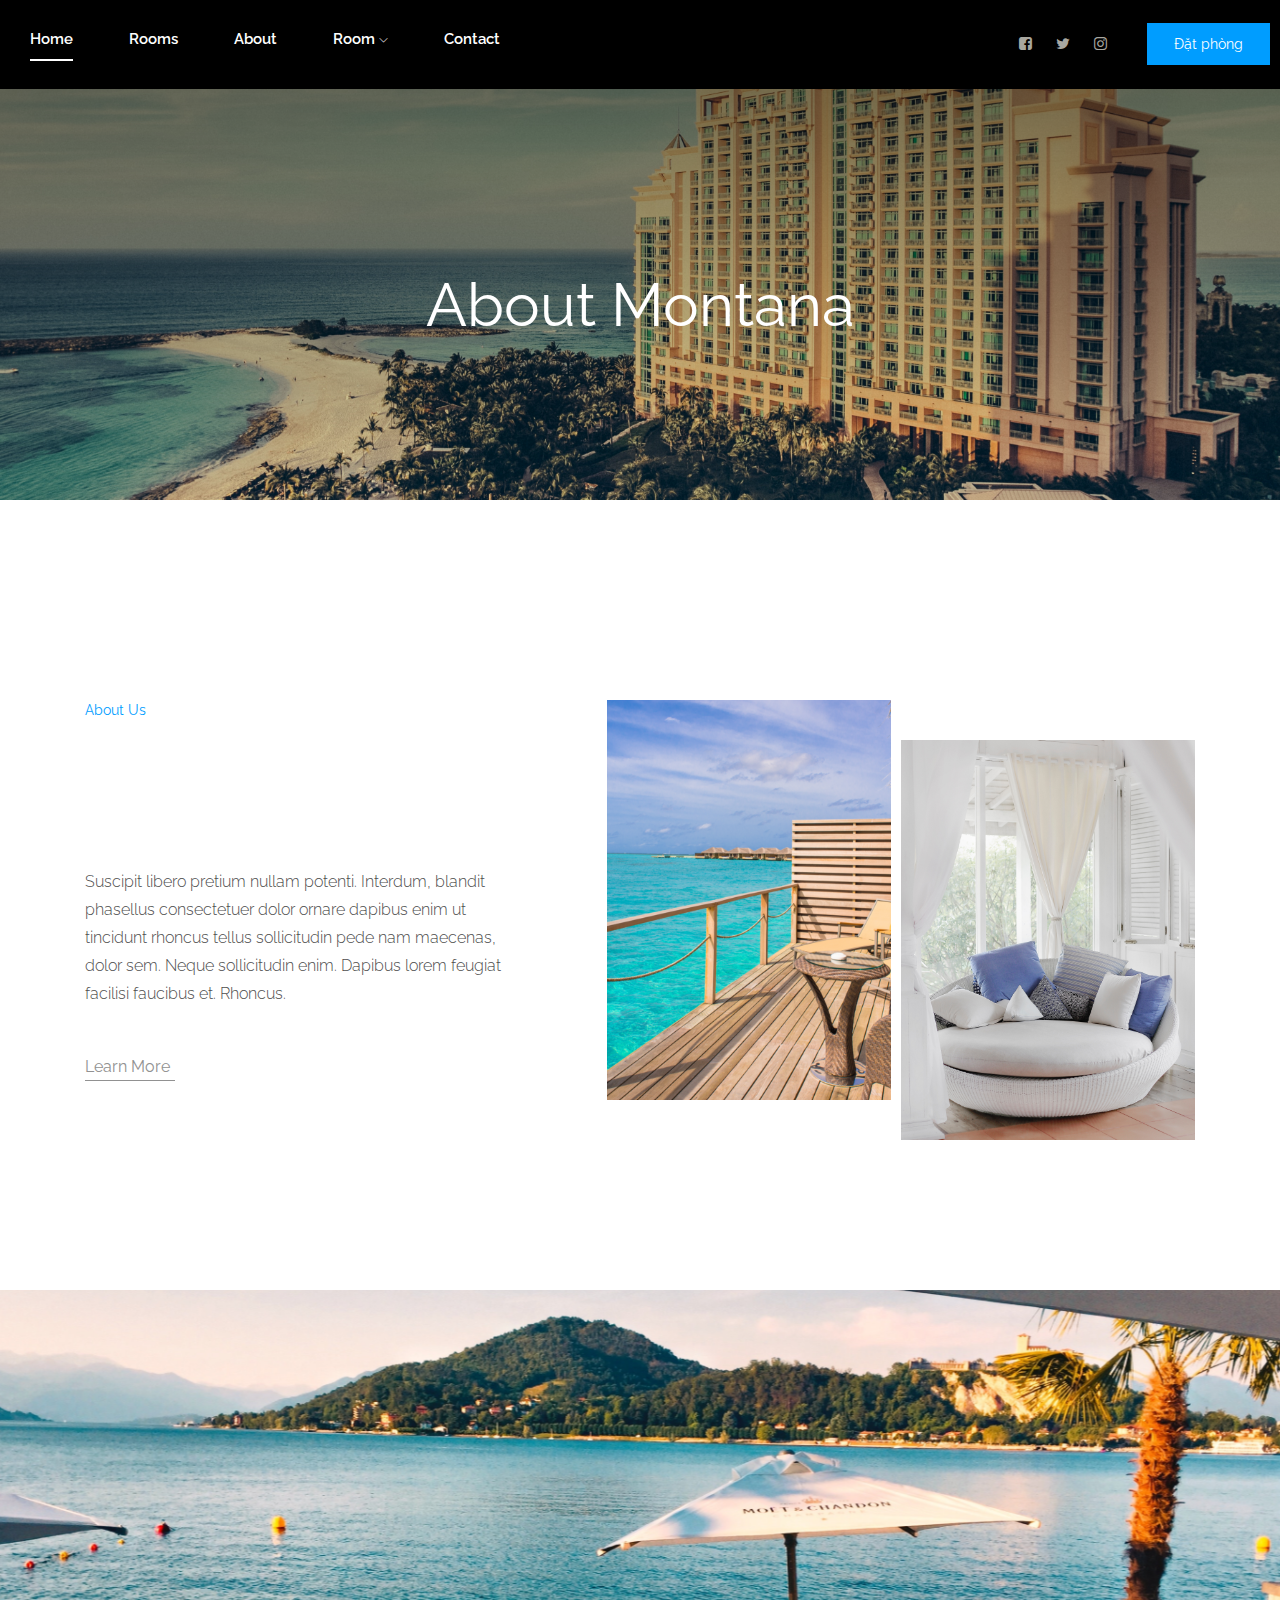
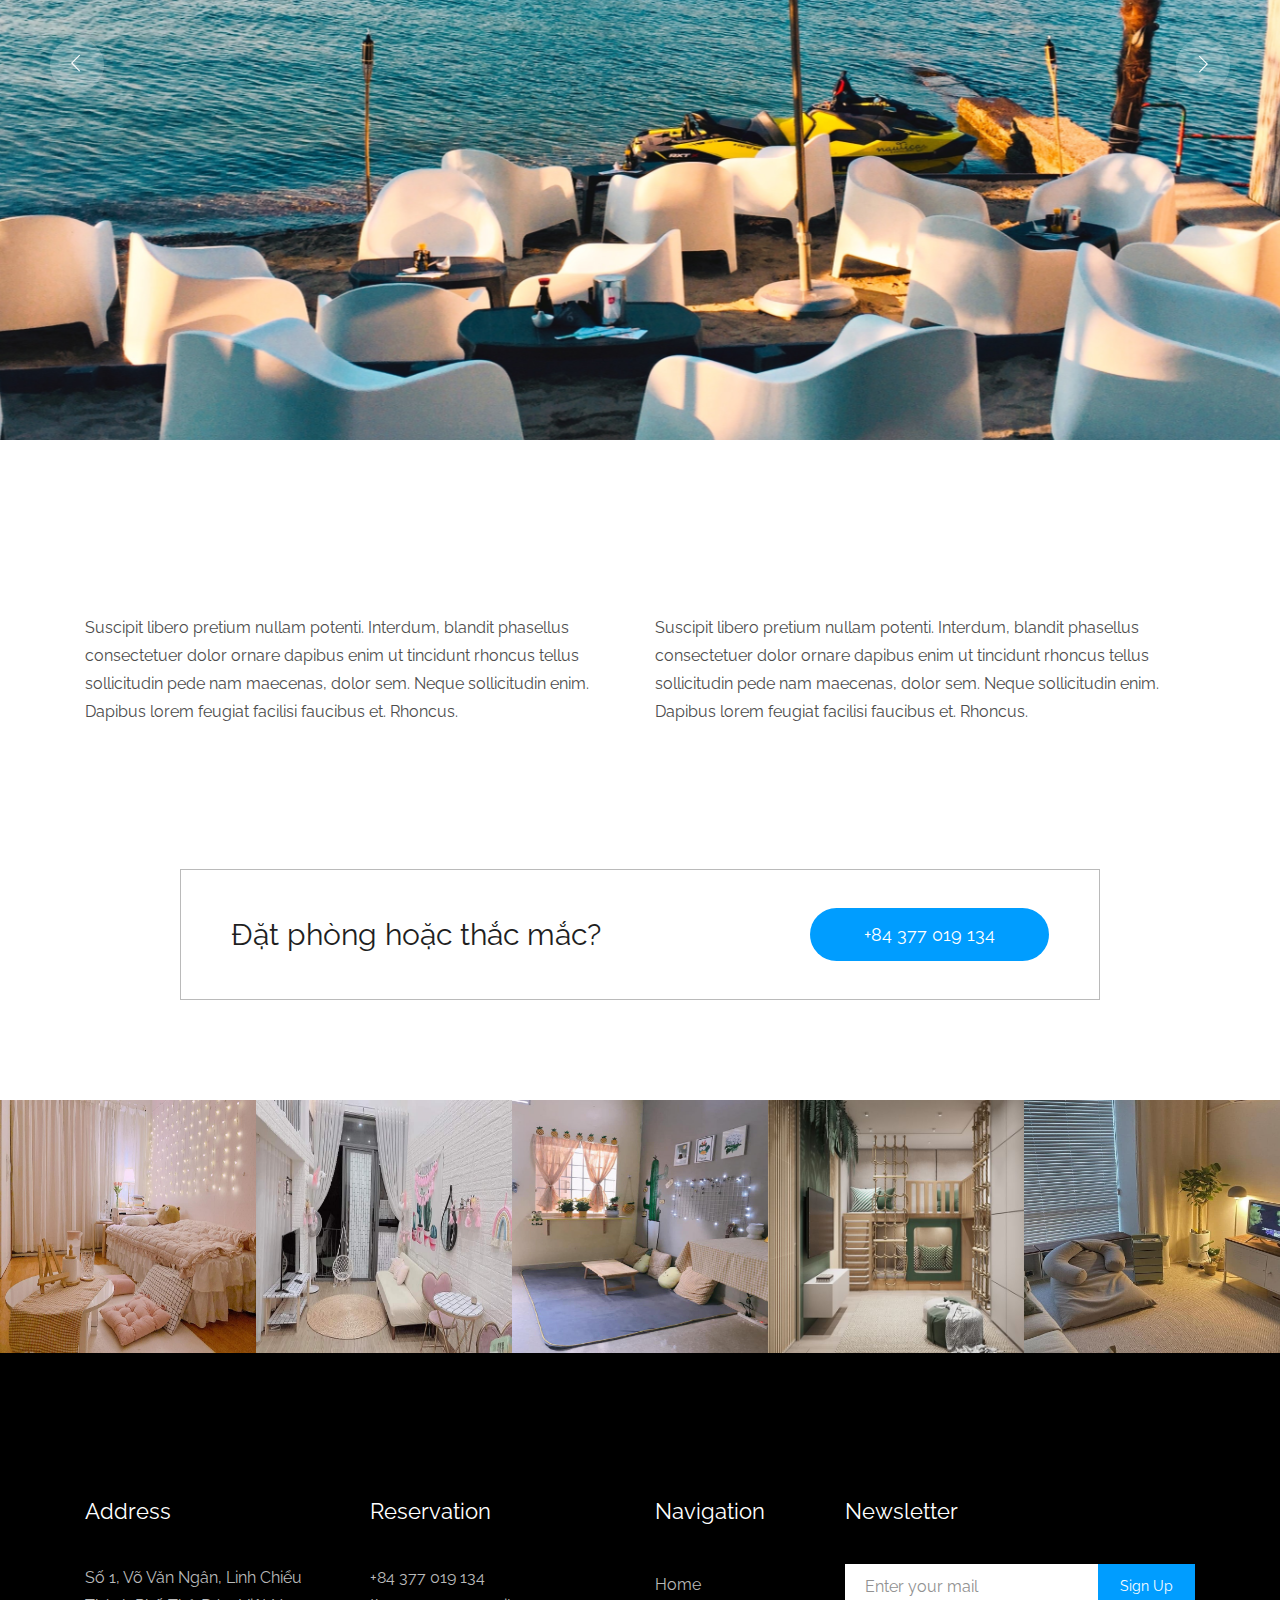
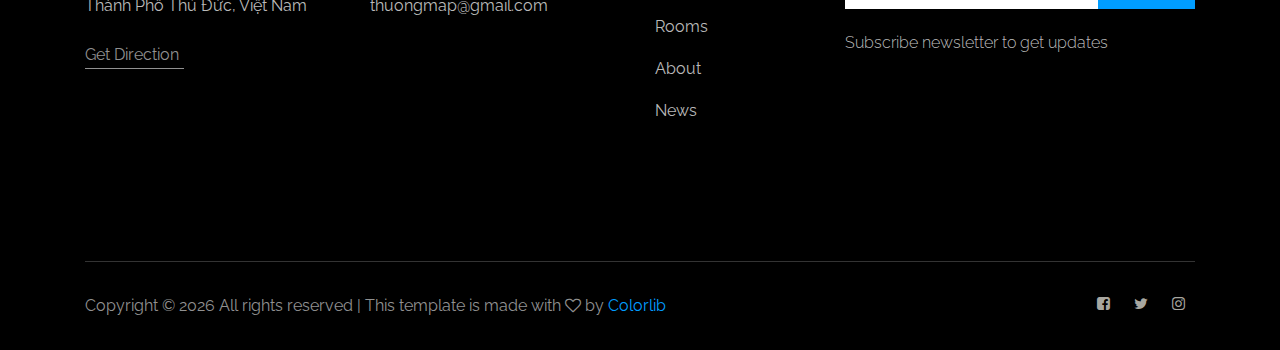
==== commit f1aec873: "18/10/2022ojec" ====
--- a/about.html
+++ b/about.html
@@ -4,7 +4,7 @@
 <head>
     <meta charset="utf-8">
     <meta http-equiv="x-ua-compatible" content="ie=edge">
-    <title>Montana</title>
+    <title>Nhóm 12</title>
     <meta name="description" content="">
     <meta name="viewport" content="width=device-width, initial-scale=1">
 
@@ -24,6 +24,7 @@
     <link rel="stylesheet" href="css/animate.css">
     <link rel="stylesheet" href="css/slicknav.css">
     <link rel="stylesheet" href="css/style.css">
+    <link rel="stylesheet" href="./style_haonhi.css"/>
     <!-- <link rel="stylesheet" href="css/responsive.css"> -->
 </head>
 
@@ -34,75 +35,71 @@
 
     <!-- header-start -->
     <header>
-        <div class="header-area ">
-            <div id="sticky-header" class="main-header-area">
-                <div class="container-fluid p-0">
-                    <div class="row align-items-center no-gutters">
-                        <div class="col-xl-5 col-lg-6">
-                            <div class="main-menu  d-none d-lg-block">
-                                <nav>
-                                    <ul id="navigation">
-                                        <li><a href="index.html">home</a></li>
-                                        <li><a href="rooms.html">rooms</a></li>
-                                        <li><a class="active" href="about.html">About</a></li>
-                                        <li><a href="#">blog <i class="ti-angle-down"></i></a>
-                                            <ul class="submenu">
-                                                <li><a href="blog.html">blog</a></li>
-                                                <li><a href="single-blog.html">single-blog</a></li>
-                                            </ul>
-                                        </li>
-                                        <li><a href="#">pages <i class="ti-angle-down"></i></a>
-                                            <ul class="submenu">
-                                                <li><a href="elements.html">elements</a></li>
-                                            </ul>
-                                        </li>
-                                        <li><a href="contact.html">Contact</a></li>
-                                    </ul>
-                                </nav>
-                            </div>
-                        </div>
-                        <div class="col-xl-2 col-lg-2">
-                            <div class="logo-img">
-                                <a href="index.html">
-                                    <img src="img/logo.png" alt="">
-                                </a>
-                            </div>
-                        </div>
-                        <div class="col-xl-5 col-lg-4 d-none d-lg-block">
-                            <div class="book_room">
-                                <div class="socail_links">
-                                    <ul>
-                                        <li>
-                                            <a href="#">
-                                                <i class="fa fa-facebook-square"></i>
-                                            </a>
-                                        </li>
-                                        <li>
-                                            <a href="#">
-                                                <i class="fa fa-twitter"></i>
-                                            </a>
-                                        </li>
-                                        <li>
-                                            <a href="#">
-                                                <i class="fa fa-instagram"></i>
-                                            </a>
-                                        </li>
-                                    </ul>
-                                </div>
-                                <div class="book_btn d-none d-lg-block">
-                                    <a class="popup-with-form" href="#test-form">Book A Room</a>
-                                </div>
-                            </div>
-                        </div>
-                        <div class="col-12">
-                            <div class="mobile_menu d-block d-lg-none"></div>
-                        </div>
-                    </div>
-                </div>
-            </div>
-        </div>
-    </header>
-    <!-- header-end -->
+        <div class="header-area bg-black">
+          <div id="sticky-header" class="main-header-area">
+            <div class="container-fluid p-0">
+              <div class="row align-items-center no-gutters">
+                <div class="col-xl-5 col-lg-6">
+                  <div class="main-menu d-none d-lg-block">
+                    <nav>
+                      <ul id="navigation" class="d-flex-header">
+                        <li><a class="active" href="index.html">home</a></li>
+                        <li><a href="rooms.html">rooms</a></li>
+                        <li><a href="about.html">About</a></li>
+                        <li>
+                          <a href="#">Room <i class="ti-angle-down"></i></a>
+                          <ul class="submenu">
+                            <li><a href="blog.html">Room</a></li>
+                            <li><a href="single-blog.html">Room-detail</a></li>
+                          </ul>
+                        </li>
+                        <li><a href="contact.html">Contact</a></li>
+                      </ul>
+                    </nav>
+                  </div>
+                </div>
+                <div class="col-xl-2 col-lg-2">
+                  <div class="logo-img">
+                    <a href="index.html">
+                      <!--<img src="img/logo.png" alt="">  -->
+                    </a>
+                  </div>
+                </div>
+                <div class="col-xl-5 col-lg-4 d-none d-lg-block">
+                  <div class="book_room">
+                    <div class="socail_links">
+                      <ul>
+                        <li>
+                          <a href="#">
+                            <i class="fa fa-facebook-square"></i>
+                          </a>
+                        </li>
+                        <li>
+                          <a href="#">
+                            <i class="fa fa-twitter"></i>
+                          </a>
+                        </li>
+                        <li>
+                          <a href="#">
+                            <i class="fa fa-instagram"></i>
+                          </a>
+                        </li>
+                      </ul>
+                    </div>
+                    <div class="book_btn d-none d-lg-block">
+                      <a class="popup-with-form" href="#test-form">Đặt phòng</a>
+                    </div>
+                  </div>
+                </div>
+                <div class="col-12">
+                  <div class="mobile_menu d-block d-lg-none"></div>
+                </div>
+              </div>
+            </div>
+          </div>
+        </div>
+      </header>
+      <!-- header-end -->
 
     <!-- bradcam_area_start -->
     <div class="bradcam_area breadcam_bg">
@@ -179,210 +176,243 @@
     <!-- forQuery_start -->
     <div class="forQuery">
         <div class="container">
+          <div class="row">
+            <div class="col-xl-10 offset-xl-1 col-md-12">
+              <div class="Query_border">
+                <div class="row align-items-center justify-content-center">
+                  <div class="col-xl-6 col-md-6">
+                    <div class="Query_text">
+                      <p>Đặt phòng hoặc thắc mắc?</p>
+                    </div>
+                  </div>
+                  <div class="col-xl-6 col-md-6">
+                    <div class="phone_num">
+                      <a href="#" class="mobile_no">+84 377 019 134</a>
+                    </div>
+                  </div>
+                </div>
+              </div>
+            </div>
+          </div>
+        </div>
+      </div>
+      <!-- forQuery_end-->
+  
+      <!-- instragram_area_start -->
+      <div class="instragram_area">
+        <div class="single_instagram">
+          <img
+            src="./img/home/instragram0.jpg"
+            width="253.44"
+            height="252.76"
+            alt=""
+          />
+          <div class="ovrelay">
+            <a href="#">
+              <i class="fa fa-instagram"></i>
+            </a>
+          </div>
+        </div>
+        <div class="single_instagram">
+          <img
+            src="./img/home/instragram1.jpg"
+            width="253.44"
+            height="252.76"
+            alt=""
+          />
+          <div class="ovrelay">
+            <a href="#">
+              <i class="fa fa-instagram"></i>
+            </a>
+          </div>
+        </div>
+        <div class="single_instagram">
+          <img
+            src="./img/home/instragram2.jpg"
+            width="253.44"
+            height="252.76"
+            alt=""
+          />
+          <div class="ovrelay">
+            <a href="#">
+              <i class="fa fa-instagram"></i>
+            </a>
+          </div>
+        </div>
+        <div class="single_instagram">
+          <img
+            src="./img/home/instragram3.jpg"
+            width="253.44"
+            height="252.76"
+            alt=""
+          />
+          <div class="ovrelay">
+            <a href="#">
+              <i class="fa fa-instagram"></i>
+            </a>
+          </div>
+        </div>
+        <div class="single_instagram">
+          <img
+            src="./img/home/instragram4.jpg"
+            width="253.44"
+            height="252.76"
+            alt=""
+          />
+          <div class="ovrelay">
+            <a href="#">
+              <i class="fa fa-instagram"></i>
+            </a>
+          </div>
+        </div>
+      </div>
+      <!-- instragram_area_end -->
+  
+      <!-- footer -->
+      <footer class="footer">
+        <div class="footer_top">
+          <div class="container">
             <div class="row">
-                <div class="col-xl-10 offset-xl-1 col-md-12">
-                    <div class="Query_border">
-                        <div class="row align-items-center justify-content-center">
-                            <div class="col-xl-6 col-md-6">
-                                <div class="Query_text">
-                                        <p>For Reservation 0r Query?</p>
-                                </div>
-                            </div>
-                            <div class="col-xl-6 col-md-6">
-                                <div class="phone_num">
-                                        <a href="#" class="mobile_no">+10 576 377 4789</a>
-                                </div>
-                            </div>
-                        </div>
-                    </div>
-                </div>
-            </div>
-        </div>
-    </div>
-    <!-- forQuery_end-->
-
-    <!-- instragram_area_start -->
-    <div class="instragram_area">
-        <div class="single_instagram">
-            <img src="img/instragram/1.png" alt="">
-            <div class="ovrelay">
-                <a href="#">
-                    <i class="fa fa-instagram"></i>
-                </a>
-            </div>
-        </div>
-        <div class="single_instagram">
-            <img src="img/instragram/2.png" alt="">
-            <div class="ovrelay">
-                <a href="#">
-                    <i class="fa fa-instagram"></i>
-                </a>
-            </div>
-        </div>
-        <div class="single_instagram">
-            <img src="img/instragram/3.png" alt="">
-            <div class="ovrelay">
-                <a href="#">
-                    <i class="fa fa-instagram"></i>
-                </a>
-            </div>
-        </div>
-        <div class="single_instagram">
-            <img src="img/instragram/4.png" alt="">
-            <div class="ovrelay">
-                <a href="#">
-                    <i class="fa fa-instagram"></i>
-                </a>
-            </div>
-        </div>
-        <div class="single_instagram">
-            <img src="img/instragram/5.png" alt="">
-            <div class="ovrelay">
-                <a href="#">
-                    <i class="fa fa-instagram"></i>
-                </a>
-            </div>
-        </div>
-    </div>
-    <!-- instragram_area_end -->
-    
-    <!-- footer -->
-    <footer class="footer" >
-        <div class="footer_top">
-            <div class="container">
-                <div class="row">
-                    <div class="col-xl-3 col-md-6 col-lg-3">
-                        <div class="footer_widget">
-                            <h3 class="footer_title">
-                                address
-                            </h3>
-                            <p class="footer_text" >  200, Green road, Mongla, <br>
-                                    New Yor City USA</p>
-                            <a href="#" class="line-button">Get Direction</a>
-                        </div>
-                    </div>
-                    <div class="col-xl-3 col-md-6 col-lg-3">
-                        <div class="footer_widget">
-                            <h3 class="footer_title">
-                                    Reservation
-                            </h3>
-                            <p class="footer_text" >+10 367 267 2678 <br>
-                                    reservation@montana.com</p>
-                        </div>
-                    </div>
-                    <div class="col-xl-2 col-md-6 col-lg-2">
-                        <div class="footer_widget">
-                            <h3 class="footer_title">
-                                    Navigation
-                            </h3>
-                            <ul>
-                                <li><a href="#">Home</a></li>
-                                <li><a href="#">Rooms</a></li>
-                                <li><a href="#">About</a></li>
-                                <li><a href="#">News</a></li>
-                            </ul>
-                        </div>
-                    </div>
-                    <div class="col-xl-4 col-md-6 col-lg-4">
-                        <div class="footer_widget">
-                            <h3 class="footer_title">
-                                Newsletter
-                            </h3>
-                            <form action="#" class="newsletter_form">
-                                <input type="text" placeholder="Enter your mail">
-                                <button type="submit" >Sign Up</button>
-                            </form>
-                            <p class="newsletter_text">Subscribe newsletter to get updates</p>
-                        </div>
-                    </div>
-                </div>
-            </div>
+              <div class="col-xl-3 col-md-6 col-lg-3">
+                <div class="footer_widget">
+                  <h3 class="footer_title">address</h3>
+                  <p class="footer_text">
+                    Số 1, Võ Văn Ngân, Linh Chiểu<br />
+                    Thành Phố Thủ Đức, Việt Nam
+                  </p>
+                  <a href="#" class="line-button">Get Direction</a>
+                </div>
+              </div>
+              <div class="col-xl-3 col-md-6 col-lg-3">
+                <div class="footer_widget">
+                  <h3 class="footer_title">Reservation</h3>
+                  <p class="footer_text">
+                    +84 377 019 134 <br />
+                    thuongmap@gmail.com
+                  </p>
+                </div>
+              </div>
+              <div class="col-xl-2 col-md-6 col-lg-2">
+                <div class="footer_widget">
+                  <h3 class="footer_title">Navigation</h3>
+                  <ul>
+                    <li><a href="#">Home</a></li>
+                    <li><a href="#">Rooms</a></li>
+                    <li><a href="#">About</a></li>
+                    <li><a href="#">News</a></li>
+                  </ul>
+                </div>
+              </div>
+              <div class="col-xl-4 col-md-6 col-lg-4">
+                <div class="footer_widget">
+                  <h3 class="footer_title">Newsletter</h3>
+                  <form action="#" class="newsletter_form">
+                    <input type="text" placeholder="Enter your mail" />
+                    <button type="submit">Sign Up</button>
+                  </form>
+                  <p class="newsletter_text">
+                    Subscribe newsletter to get updates
+                  </p>
+                </div>
+              </div>
+            </div>
+          </div>
         </div>
         <div class="copy-right_text">
-            <div class="container">
-                <div class="footer_border"></div>
-                <div class="row">
-                    <div class="col-xl-8 col-md-7 col-lg-9">
-                        <p class="copy_right">
-                                <!-- Link back to Colorlib can't be removed. Template is licensed under CC BY 3.0. -->
-Copyright &copy;<script>document.write(new Date().getFullYear());</script> All rights reserved | This template is made with <i class="fa fa-heart-o" aria-hidden="true"></i> by <a href="https://colorlib.com" target="_blank">Colorlib</a>
-<!-- Link back to Colorlib can't be removed. Template is licensed under CC BY 3.0. -->
-                        </p>
-                    </div>
-                    <div class="col-xl-4 col-md-5 col-lg-3">
-                        <div class="socail_links">
-                            <ul>
-                                <li>
-                                    <a href="#">
-                                        <i class="fa fa-facebook-square"></i>
-                                    </a>
-                                </li>
-                                <li>
-                                    <a href="#">
-                                        <i class="fa fa-twitter"></i>
-                                    </a>
-                                </li>
-                                <li>
-                                    <a href="#">
-                                        <i class="fa fa-instagram"></i>
-                                    </a>
-                                </li>
-                            </ul>
-                        </div>
-                    </div>
-                </div>
-            </div>
-        </div>
-    </footer>
-    <!-- footer_end -->
-
-    <!-- form itself end-->
-    <form id="test-form" class="white-popup-block mfp-hide">
-        <div class="popup_box ">
-                <div class="popup_inner">
-                    <h3>Check Availability</h3>
-                    <form action="#">
-                        <div class="row">
-                            <div class="col-xl-6">
-                                <input id="datepicker" placeholder="Check in date">
-                            </div>
-                            <div class="col-xl-6">
-                                <input id="datepicker2" placeholder="Check out date">
-                            </div>
-                            <div class="col-xl-6">
-                                <select class="form-select wide" id="default-select" class="">
-                                    <option data-display="Adult">1</option>
-                                    <option value="1">2</option>
-                                    <option value="2">3</option>
-                                    <option value="3">4</option>
-                                </select>
-                            </div>
-                            <div class="col-xl-6">
-                                <select class="form-select wide" id="default-select" class="">
-                                    <option data-display="Children">1</option>
-                                    <option value="1">2</option>
-                                    <option value="2">3</option>
-                                    <option value="3">4</option>
-                                </select>
-                            </div>
-                            <div class="col-xl-12">
-                                <select class="form-select wide" id="default-select" class="">
-                                    <option data-display="Room type">Room type</option>
-                                    <option value="1">Laxaries Rooms</option>
-                                    <option value="2">Deluxe Room</option>
-                                    <option value="3">Signature Room</option>
-                                    <option value="4">Couple Room</option>
-                                </select>
-                            </div>
-                            <div class="col-xl-12">
-                                <button type="submit" class="boxed-btn3">Check Availability</button>
-                            </div>
-                        </div>
-                    </form>
-                </div>
-            </div>
-    </form>
-<!-- form itself end -->
+          <div class="container">
+            <div class="footer_border"></div>
+            <div class="row">
+              <div class="col-xl-8 col-md-7 col-lg-9">
+                <p class="copy_right">
+                  <!-- Link back to Colorlib can't be removed. Template is licensed under CC BY 3.0. -->
+                  Copyright &copy;
+                  <script>
+                    document.write(new Date().getFullYear());
+                  </script>
+                  All rights reserved | This template is made with
+                  <i class="fa fa-heart-o" aria-hidden="true"></i> by
+                  <a href="https://colorlib.com" target="_blank">Colorlib</a>
+                  <!-- Link back to Colorlib can't be removed. Template is licensed under CC BY 3.0. -->
+                </p>
+              </div>
+  
+              <div class="col-xl-4 col-md-5 col-lg-3">
+                <div class="socail_links">
+                  <ul>
+                    <li>
+                      <a href="#">
+                        <i class="fa fa-facebook-square"></i>
+                      </a>
+                    </li>
+                    <li>
+                      <a href="#">
+                        <i class="fa fa-twitter"></i>
+                      </a>
+                    </li>
+                    <li>
+                      <a href="#">
+                        <i class="fa fa-instagram"></i>
+                      </a>
+                    </li>
+                  </ul>
+                </div>
+              </div>
+            </div>
+          </div>
+        </div>
+      </footer>
+  
+      <!-- link that opens popup -->
+  
+      <!-- form itself end-->
+      <form id="test-form" class="white-popup-block mfp-hide">
+        <div class="popup_box">
+          <div class="popup_inner">
+            <h3>Check Availability</h3>
+            <form action="#">
+              <div class="row">
+                <div class="col-xl-6">
+                  <input id="datepicker" placeholder="Check in date" />
+                </div>
+                <div class="col-xl-6">
+                  <input id="datepicker2" placeholder="Check out date" />
+                </div>
+                <div class="col-xl-6">
+                  <select class="form-select wide" id="default-select" class="">
+                    <option data-display="Adult">1</option>
+                    <option value="1">2</option>
+                    <option value="2">3</option>
+                    <option value="3">4</option>
+                  </select>
+                </div>
+                <div class="col-xl-6">
+                  <select class="form-select wide" id="default-select" class="">
+                    <option data-display="Children">1</option>
+                    <option value="1">2</option>
+                    <option value="2">3</option>
+                    <option value="3">4</option>
+                  </select>
+                </div>
+                <div class="col-xl-12">
+                  <select class="form-select wide" id="default-select" class="">
+                    <option data-display="Room type">Room type</option>
+                    <option value="1">Laxaries Rooms</option>
+                    <option value="2">Deluxe Room</option>
+                    <option value="3">Signature Room</option>
+                    <option value="4">Couple Room</option>
+                  </select>
+                </div>
+                <div class="col-xl-12">
+                  <button type="submit" class="boxed-btn3">
+                    Check Availability
+                  </button>
+                </div>
+              </div>
+            </form>
+          </div>
+        </div>
+      </form>
+      <!-- form itself end -->
 
 
     <!-- JS here -->
--- a/css/style.css
+++ b/css/style.css
@@ -1 +1 @@
-@import url("https://fonts.googleapis.com/css?family=Raleway:300,400,500,600,700,800,900&display=swap");@import url("https://fonts.googleapis.com/css?family=Raleway:300,400,500,600,700,800,900&display=swap");.flex-center-start{display:-webkit-box;display:-ms-flexbox;display:flex;-webkit-box-align:center;-ms-flex-align:center;align-items:center;-webkit-box-pack:start;-ms-flex-pack:start;justify-content:start}body{font-family:'Raleway', sans-serif;font-weight:normal;font-style:normal}.img{max-width:100%;-webkit-transition:.3s;-moz-transition:.3s;-o-transition:.3s;transition:.3s}a,.button{-webkit-transition:.3s;-moz-transition:.3s;-o-transition:.3s;transition:.3s}a:focus,.button:focus,button:focus{text-decoration:none;outline:none}a:focus{color:#fff;text-decoration:none}a:focus,a:hover,.portfolio-cat a:hover,.footer -menu li a:hover{text-decoration:none;color:#1F1F1F}a,button{color:#1F1F1F;outline:medium none}h1,h2,h3,h4,h5{font-family:'Raleway', sans-serif;color:#1F1F1F}h1 a,h2 a,h3 a,h4 a,h5 a,h6 a{color:inherit}ul{margin:0px;padding:0px}li{list-style:none}p{font-size:16px;font-weight:300;line-height:28px;color:#4D4D4D;margin-bottom:13px;font-family:'Raleway', sans-serif}label{color:#7e7e7e;cursor:pointer;font-size:14px;font-weight:400}*::-moz-selection{background:#444;color:#fff;text-shadow:none}::-moz-selection{background:#444;color:#fff;text-shadow:none}::selection{background:#444;color:#fff;text-shadow:none}*::-webkit-input-placeholder{color:#cccccc;font-size:14px;opacity:1}*:-ms-input-placeholder{color:#cccccc;font-size:14px;opacity:1}*::-ms-input-placeholder{color:#cccccc;font-size:14px;opacity:1}*::placeholder{color:#cccccc;font-size:14px;opacity:1}h3{font-size:24px}.mb-65{margin-bottom:67px}.black-bg{background:#020c26 !important}.white-bg{background:#ffffff}.gray-bg{background:#f5f5f5}.bg-img-1{background-image:url(../img/slider/slider-img-1.jpg)}.bg-img-2{background-image:url(../img/background-img/bg-img-2.jpg)}.cta-bg-1{background-image:url(../img/background-img/bg-img-3.jpg)}.overlay{position:relative;z-index:0}.overlay::before{position:absolute;content:"";background-color:#1f1f1f;top:0;left:0;width:100%;height:100%;z-index:-1;opacity:.5}.overlay2{position:relative;z-index:0}.overlay2::before{position:absolute;content:"";background-color:#131313;top:0;left:0;width:100%;height:100%;z-index:-1;opacity:0.2}.section-padding{padding-top:120px;padding-bottom:120px}.pt-120{padding-top:120px}.owl-carousel .owl-nav div{background:transparent;height:54px;left:0px;line-height:54px;position:absolute;text-align:center;top:50%;-webkit-transform:translateY(-50%);-ms-transform:translateY(-50%);transform:translateY(-50%);-webkit-transition:all 0.3s ease 0s;-o-transition:all 0.3s ease 0s;transition:all 0.3s ease 0s;width:54px;font-size:25px;color:#fff;background-color:rgba(255,255,255,0.2);border-radius:50%;left:50px;font-size:18px;line-height:54px}.owl-carousel .owl-nav div.owl-next{left:auto;right:50px}.owl-carousel .owl-nav div.owl-next i{position:relative;right:0;top:1px}.owl-carousel .owl-nav div.owl-prev i{position:relative;right:1px;top:0px}.owl-carousel:hover .owl-nav div{opacity:1;visibility:visible}.owl-carousel:hover .owl-nav div:hover{color:#fff;background:#009DFF}.mb-20px{margin-bottom:20px}.boxed-btn{background:#fff;color:#131313;display:inline-block;padding:18px 44px;font-family:"Raleway",sans-serif;font-size:14px;font-weight:400;border:0;border:1px solid #009DFF;letter-spacing:3px;text-align:center;color:#009DFF !important;text-transform:uppercase;cursor:pointer}.boxed-btn:hover{background:#009DFF;color:#fff !important;border:1px solid #009DFF}.boxed-btn:focus{outline:none}.boxed-btn.large-width{width:220px}.boxed-btn3{background:#009DFF;color:#fff;display:inline-block;padding:18px 44px;font-family:"Raleway",sans-serif;font-size:14px;font-weight:400;border:0;border:1px solid #009DFF;letter-spacing:3px;text-align:center;color:#fff !important;text-transform:uppercase;-webkit-transition:.5s;-moz-transition:.5s;-o-transition:.5s;transition:.5s;cursor:pointer}.boxed-btn3:hover{background:#fff;color:#009DFF !important;border:1px solid #009DFF}.boxed-btn3:focus{outline:none}.boxed-btn3.large-width{width:220px}.boxed-btn2{background:transparent;color:#fff;display:inline-block;padding:18px 24px;font-family:"Raleway",sans-serif;font-size:14px;font-weight:400;border:0;border:1px solid #fff;letter-spacing:2px;text-transform:uppercase}.boxed-btn2:hover{background:#fff;color:#131313 !important}.boxed-btn2:focus{outline:none}.line-button{color:#919191;font-size:16px;font-weight:400;display:inline-block;position:relative;padding-right:5px;padding-bottom:2px}.line-button::before{position:absolute;content:"";background:#919191;width:100%;height:1px;bottom:0;left:0}.line-button:hover{color:#009DFF}.line-button:hover::before{background:#009DFF}.book_now{display:inline-block;font-size:14px;color:#009DFF;border:1px solid #009DFF;text-transform:capitalize;padding:10px 25px}.book_now:hover{background:#009DFF;color:#fff}.section_title span{color:#009DFF;font-size:14px;font-weight:400;margin-bottom:15px;display:block}.section_title h3{font-size:46px;font-weight:400;line-height:56px;color:#1F1F1F}@media (max-width: 767px){.section_title h3{font-size:30px;line-height:36px}}@media (min-width: 768px) and (max-width: 991px){.section_title h3{font-size:36px;line-height:42px}}@media (max-width: 767px){.section_title h3 br{display:none}}.mb-100{margin-bottom:100px}@media (max-width: 767px){.mb-100{margin-bottom:40px}}@media (max-width: 767px){.mobile_menu{position:absolute;right:0px;width:100%;z-index:9}}.slicknav_menu .slicknav_nav{background:#fff;float:right;margin-top:0;padding:0;width:95%;padding:0;border-radius:0px;margin-top:5px;position:absolute;left:0;right:0;margin:auto;top:11px}.slicknav_menu .slicknav_nav a:hover{background:transparent;color:#009DFF}.slicknav_menu .slicknav_nav a.active{color:#009DFF}@media (max-width: 767px){.slicknav_menu .slicknav_nav a i{display:none}}@media (min-width: 768px) and (max-width: 991px){.slicknav_menu .slicknav_nav a i{display:none}}.slicknav_menu .slicknav_nav .slicknav_btn{background-color:transparent;cursor:pointer;margin-bottom:10px;margin-top:-40px;position:relative;z-index:99;border:1px solid #ddd;top:3px;right:5px;top:-32px}.slicknav_menu .slicknav_nav .slicknav_btn .slicknav_icon{margin-right:6px;margin-top:3px;position:relative;padding-bottom:3px;top:-11px;right:-5px}@media (max-width: 767px){.slicknav_menu{margin-right:0px}}.slicknav_nav .slicknav_arrow{float:right;font-size:22px;position:relative;top:-9px}.slicknav_btn{background-color:transparent;cursor:pointer;margin-bottom:10px;position:relative;z-index:99;border:none;border-radius:3px;top:5px;padding:5px;right:5px;margin-top:-5px;top:-31px}.slicknav_btn{background-color:transparent;cursor:pointer;margin-bottom:10px;position:relative;z-index:99;border:none;border-radius:3px;top:5px;padding:5px;right:0;margin-top:-5px;top:-41px}.header-area{position:absolute;left:0;right:0;width:100%;top:0;z-index:9;padding-top:28px}@media (max-width: 767px){.header-area{padding-top:0}}@media (min-width: 768px) and (max-width: 991px){.header-area{padding-top:0}}.header-area .main-header-area{padding:0 150px}@media (max-width: 767px){.header-area .main-header-area{padding:10px 10px}}@media (min-width: 768px) and (max-width: 991px){.header-area .main-header-area{padding:10px 10px}}@media (min-width: 992px) and (max-width: 1200px){.header-area .main-header-area{padding:0 20px}}@media (min-width: 1200px) and (max-width: 1500px){.header-area .main-header-area{padding:0 10px}}.header-area .main-header-area .logo-img{text-align:center}@media (max-width: 767px){.header-area .main-header-area .logo-img{text-align:left}}@media (min-width: 768px) and (max-width: 991px){.header-area .main-header-area .logo-img{text-align:left}}@media (min-width: 992px) and (max-width: 1200px){.header-area .main-header-area .logo-img{text-align:left}}@media (max-width: 767px){.header-area .main-header-area .logo-img img{width:70px}}@media (min-width: 768px) and (max-width: 991px){.header-area .main-header-area .logo-img img{width:70px}}.header-area .main-header-area .book_room{display:-webkit-box;display:-moz-box;display:-ms-flexbox;display:-webkit-flex;display:flex;-webkit-align-items:center;-moz-align-items:center;-ms-align-items:center;align-items:center;-webkit-justify-content:flex-end;-moz-justify-content:flex-end;-ms-justify-content:flex-end;justify-content:flex-end;-ms-flex-pack:flex-end}.header-area .main-header-area .book_room .socail_links ul li{display:inline-block}.header-area .main-header-area .book_room .socail_links ul li a{color:#A8A7A0;margin:0 10px;font-size:15px}.header-area .main-header-area .book_room .socail_links ul li a:hover{color:#fff}.header-area .main-header-area .book_room .book_btn{margin-left:30px}.header-area .main-header-area .book_room .book_btn a{background:#009DFF;padding:12px 26px;font-size:14px;font-weight:400;border:1px solid transparent;color:#fff}.header-area .main-header-area .book_room .book_btn a:hover{background:#fff;color:#009DFF;border:1px solid #009DFF}.header-area .main-header-area .main-menu{text-align:center;padding:12px 0}.header-area .main-header-area .main-menu ul li{display:inline-block;position:relative;margin-right:50px}@media (min-width: 992px) and (max-width: 1200px){.header-area .main-header-area .main-menu ul li{margin-right:20px}}@media (min-width: 1200px) and (max-width: 1500px){.header-area .main-header-area .main-menu ul li{margin-right:15px}}.header-area .main-header-area .main-menu ul li a{color:#fff;font-size:16px;text-transform:capitalize;font-weight:600;display:inline-block;padding:0px 0px 10px 0px;font-family:"Raleway",sans-serif;position:relative;text-transform:capitalize}@media (min-width: 992px) and (max-width: 1200px){.header-area .main-header-area .main-menu ul li a{font-size:15px}}@media (min-width: 1200px) and (max-width: 1500px){.header-area .main-header-area .main-menu ul li a{font-size:15px}}.header-area .main-header-area .main-menu ul li a i{font-size:9px}@media (max-width: 767px){.header-area .main-header-area .main-menu ul li a i{display:none !important}}@media (min-width: 768px) and (max-width: 991px){.header-area .main-header-area .main-menu ul li a i{display:none !important}}.header-area .main-header-area .main-menu ul li a::before{position:absolute;content:"";background:#fff;width:100%;height:2px;bottom:0;left:0;opacity:0;transform:scaleX(0);-webkit-transition:.3s;-moz-transition:.3s;-o-transition:.3s;transition:.3s}.header-area .main-header-area .main-menu ul li a:hover::before{opacity:1;transform:scaleX(1)}.header-area .main-header-area .main-menu ul li a.active::before{opacity:1;transform:scaleX(1)}.header-area .main-header-area .main-menu ul li a:hover{color:#fff}.header-area .main-header-area .main-menu ul li .submenu{position:absolute;left:0;top:140%;background:#fff;width:200px;z-index:2;box-shadow:0 0 10px rgba(0,0,0,0.02);opacity:0;visibility:hidden;text-align:left;-webkit-transition:.6s;-moz-transition:.6s;-o-transition:.6s;transition:.6s}.header-area .main-header-area .main-menu ul li .submenu li{display:block}.header-area .main-header-area .main-menu ul li .submenu li a{padding:10px 15px;position:inherit;-webkit-transition:.3s;-moz-transition:.3s;-o-transition:.3s;transition:.3s;display:block;color:#000}.header-area .main-header-area .main-menu ul li .submenu li a::before{display:none}.header-area .main-header-area .main-menu ul li .submenu li:hover a{color:#000}.header-area .main-header-area .main-menu ul li:hover>.submenu{opacity:1;visibility:visible;top:100%}.header-area .main-header-area .main-menu ul li:hover>a::before{opacity:1;transform:scaleX(1)}.header-area .main-header-area .main-menu ul li:first-child a{padding-left:0}.header-area .main-header-area.sticky{box-shadow:0px 3px 16px 0px rgba(0,0,0,0.1);position:fixed;width:100%;top:-70px;left:0;right:0;z-index:99;transform:translateY(70px);transition:transform 500ms ease, background 500ms ease;-webkit-transition:transform 500ms ease, background 500ms ease;box-shadow:0px 3px 16px 0px rgba(0,0,0,0.1);padding:10px 150px;background:#000}@media (max-width: 767px){.header-area .main-header-area.sticky{padding:10px 10px}}@media (min-width: 768px) and (max-width: 991px){.header-area .main-header-area.sticky{padding:10px 10px}}@media (min-width: 992px) and (max-width: 1200px){.header-area .main-header-area.sticky{padding:10px 20px}}@media (min-width: 1200px) and (max-width: 1500px){.header-area .main-header-area.sticky{padding:10px 20px}}.header-area .main-header-area.sticky .main-menu{padding:0}.slider_bg_1{background-image:url(../img/banner/banner.png)}.slider_bg_2{background-image:url(../img/banner/banner2.png)}.slider_area .single_slider{height:100vh;background-size:cover;background-repeat:no-repeat}.slider_area .single_slider .slider_text h3{color:#ffffff;font-family:"Raleway",sans-serif;font-size:100px;text-transform:capitalize;letter-spacing:2px;font-weight:400;margin-bottom:4px}@media (max-width: 767px){.slider_area .single_slider .slider_text h3{font-size:33px;letter-spacing:3px}}@media (min-width: 768px) and (max-width: 991px){.slider_area .single_slider .slider_text h3{font-size:30px}}@media (min-width: 992px) and (max-width: 1200px){.slider_area .single_slider .slider_text h3{font-size:35px;letter-spacing:3px}}.slider_area .single_slider .slider_text p{font-size:24px;font-weight:400;color:#ffffff;margin-bottom:0;margin-top:0}@media (min-width: 992px) and (max-width: 1200px){.slider_area .single_slider .slider_text p{font-size:16px}}@media (max-width: 767px){.slider_area .single_slider .slider_text p{font-size:16px}}.about_area{padding-top:200px;padding-bottom:100px}@media (max-width: 767px){.about_area{padding-top:40px;padding-bottom:40px}}@media (min-width: 768px) and (max-width: 991px){.about_area{padding-top:80px;padding-bottom:80px}}@media (min-width: 992px) and (max-width: 1200px){.about_area{padding-top:100px;padding-bottom:100px}}.about_area .about_info p{font-size:16px;line-height:28px;font-size:16px;line-height:28px;margin-top:0;margin-bottom:47px}@media (max-width: 767px){.about_area .about_info a{margin-bottom:30px}}.about_area .about_thumb{-webkit-justify-content:flex-end;-moz-justify-content:flex-end;-ms-justify-content:flex-end;justify-content:flex-end;-ms-flex-pack:flex-end}@media (min-width: 768px) and (max-width: 991px){.about_area .about_thumb{-webkit-justify-content:flex-start;-moz-justify-content:flex-start;-ms-justify-content:flex-start;justify-content:flex-start;-ms-flex-pack:flex-start;margin-top:30px}}.about_area .about_thumb img{width:100%}.about_area .about_thumb .img_2{margin-top:40px;margin-left:10px}@media (min-width: 768px) and (max-width: 991px){.about_area .about_thumb2{margin-bottom:30px}}.about_area .about_thumb2 img{width:100%}.about_area .about_thumb2 .img_2{margin-top:40px;margin-left:10px}.about_bg_1{background-image:url(../img/banner/about_banner.png)}.about_info_area{padding-left:387px;margin-top:50px}@media (min-width: 768px) and (max-width: 991px){.about_info_area{padding-left:0px}}@media (max-width: 767px){.about_info_area{padding-left:0px}}@media (min-width: 992px) and (max-width: 1200px){.about_info_area{padding-left:0px}}@media (min-width: 1200px) and (max-width: 1500px){.about_info_area{padding-left:0px}}.about_info_area .single_slider{height:750px;background-size:cover;background-position:center center;background-repeat:no-repeat}@media (max-width: 767px){.about_info_area .single_slider{height:400px}}@media (min-width: 768px) and (max-width: 991px){.about_info_area .single_slider{height:400px}}@media (min-width: 992px) and (max-width: 1200px){.about_info_area .single_slider{height:500px}}.about_main_info{padding-top:100px}@media (max-width: 767px){.about_main_info{padding-top:50px}}.about_main_info .single_about_info{margin-bottom:43px}@media (max-width: 767px){.about_main_info .single_about_info{margin-bottom:30px}}.about_main_info .single_about_info h3{font-size:22px;color:#1F1F1F;margin-bottom:0;margin-bottom:10px;line-height:32px}.about_main_info .single_about_info p{font-size:16px;line-height:28px;font-weight:400;color:#4D4D4D}@media (max-width: 767px){.about_main_info .single_about_info p br{display:none}}@media (min-width: 768px) and (max-width: 991px){.about_main_info .single_about_info p br{display:none}}@media (min-width: 992px) and (max-width: 1200px){.about_main_info .single_about_info p br{display:none}}@media (min-width: 1200px) and (max-width: 1500px){.about_main_info .single_about_info p br{display:none}}.offers_area{padding-bottom:100px}@media (max-width: 767px){.offers_area{padding-bottom:40px}}.offers_area.padding_top{padding-top:200px}@media (max-width: 767px){.offers_area.padding_top{padding-top:40px}}@media (min-width: 768px) and (max-width: 991px){.offers_area.padding_top{padding-top:80px}}@media (min-width: 992px) and (max-width: 1200px){.offers_area.padding_top{padding-top:80px}}@media (max-width: 767px){.offers_area .single_offers{margin-bottom:30px}}.offers_area .single_offers .about_thumb{overflow:hidden}.offers_area .single_offers .about_thumb img{width:100%;-webkit-transform:scale(1);-moz-transform:scale(1);-ms-transform:scale(1);transform:scale(1);-webkit-transition:.3s;-moz-transition:.3s;-o-transition:.3s;transition:.3s}.offers_area .single_offers h3{font-size:22px;font-weight:400;color:#1F1F1F;margin-top:32px}@media (min-width: 768px) and (max-width: 991px){.offers_area .single_offers h3{font-size:18px}}@media (min-width: 768px) and (max-width: 991px){.offers_area .single_offers h3 br{display:none}}.offers_area .single_offers ul{margin-top:17px;margin-bottom:30px}.offers_area .single_offers ul li{font-size:16px;color:#4D4D4D;line-height:28px;position:relative;z-index:9;padding-left:23px}.offers_area .single_offers ul li::before{position:absolute;content:"";width:8px;height:8px;background:#4D4D4D;left:0;top:50%;-webkit-transform:translateY(-50%);-moz-transform:translateY(-50%);-ms-transform:translateY(-50%);transform:translateY(-50%);border-radius:50%}.offers_area .single_offers a{width:100%;text-align:center}.offers_area .single_offers:hover .about_thumb img{width:100%;-webkit-transform:scale(1.1);-moz-transform:scale(1.1);-ms-transform:scale(1.1);transform:scale(1.1)}.video_bg{background-image:url(../img/video/video.png)}.video_area{padding:250px 0;background-size:cover;background-position:center center}@media (max-width: 767px){.video_area{padding:100px 0}}@media (min-width: 768px) and (max-width: 991px){.video_area{padding:100px 0}}.video_area .video_area_inner span{font-size:14px;color:#fff}.video_area .video_area_inner h3{font-size:46px;color:#fff;line-height:56px;font-weight:400;margin-top:12px;margin-bottom:28px}@media (max-width: 767px){.video_area .video_area_inner h3{font-size:30px}}.video_area .video_area_inner a{width:60px;height:60px;background:#fff;line-height:60px;font-size:15px;color:#009DFF;display:inline-block;-webkit-border-radius:50%;-moz-border-radius:50%;border-radius:50%}.video_area .video_area_inner a i{position:relative;left:2px}.features_room{padding-top:93px;display:block;overflow:hidden}@media (max-width: 767px){.features_room{padding-top:40px}}@media (min-width: 768px) and (max-width: 991px){.features_room{padding-top:0}}.features_room .rooms_here .single_rooms{position:relative;width:50%;float:left}@media (max-width: 767px){.features_room .rooms_here .single_rooms{width:100%;margin-bottom:30px}}.features_room .rooms_here .single_rooms::before{position:absolute;left:0;top:0;width:100%;height:100%;content:"";background:#ffffff;background:-moz-linear-gradient(top, #fff 0%, #000 77%);background:-webkit-linear-gradient(top, #fff 0%, #000 77%);background:linear-gradient(to bottom, #fff 0%, #000 77%);filter:progid:DXImageTransform.Microsoft.gradient( startColorstr='#ffffff', endColorstr='#000000',GradientType=0 );z-index:1;opacity:.5}.features_room .rooms_here .single_rooms .room_thumb{position:relative;overflow:hidden}.features_room .rooms_here .single_rooms .room_thumb img{width:100%;-webkit-transform:scale(1);-moz-transform:scale(1);-ms-transform:scale(1);transform:scale(1);-webkit-transition:.5s;-moz-transition:.5s;-o-transition:.5s;transition:.5s}.features_room .rooms_here .single_rooms .room_thumb .room_heading{position:absolute;left:0;right:0;bottom:0px;padding:60px 60px 47px 60px}@media (max-width: 767px){.features_room .rooms_here .single_rooms .room_thumb .room_heading{padding:20px}}@media (min-width: 768px) and (max-width: 991px){.features_room .rooms_here .single_rooms .room_thumb .room_heading{padding:20px}}.features_room .rooms_here .single_rooms .room_thumb .room_heading span{font-size:14px;color:#FFFFFF;margin-bottom:9px;display:block;position:relative;z-index:8}.features_room .rooms_here .single_rooms .room_thumb .room_heading h3{font-size:30px;color:#fff;position:relative;z-index:8}@media (max-width: 767px){.features_room .rooms_here .single_rooms .room_thumb .room_heading h3{font-size:20px}}.features_room .rooms_here .single_rooms .room_thumb .room_heading a{color:#fff;text-transform:capitalize;font-weight:600;position:relative;z-index:8;-webkit-transform:translateY(-40px);-moz-transform:translateY(-40px);-ms-transform:translateY(-40px);transform:translateY(-40px);opacity:0;visibility:hidden}.features_room .rooms_here .single_rooms .room_thumb .room_heading a:hover{color:#009DFF}.features_room .rooms_here .single_rooms:hover img{width:100%;-webkit-transform:scale(1.1);-moz-transform:scale(1.1);-ms-transform:scale(1.1);transform:scale(1.1)}.features_room .rooms_here .single_rooms:hover .room_heading a{-webkit-transform:translateY(0px);-moz-transform:translateY(0px);-ms-transform:translateY(0px);transform:translateY(0px);opacity:1;visibility:visible}.forQuery{padding-top:200px;padding-bottom:200px}@media (max-width: 767px){.forQuery{padding:60px 0}}@media (min-width: 768px) and (max-width: 991px){.forQuery{padding:100px 0}}@media (min-width: 992px) and (max-width: 1200px){.forQuery{padding:100px 0}}@media (min-width: 1200px) and (max-width: 1500px){.forQuery{padding:100px 0}}.forQuery .Query_border{border:1px solid #BABABA;padding:38px 50px}@media (max-width: 767px){.forQuery .Query_border{padding:20px 20px}}.forQuery .Query_border .Query_text{text-align:left}.forQuery .Query_border p{font-size:30px;color:#1F1F1F;font-weight:400;margin-bottom:0}@media (max-width: 767px){.forQuery .Query_border p{margin-bottom:20px;font-size:18px;text-align:center}}@media (min-width: 768px) and (max-width: 991px){.forQuery .Query_border p{font-size:18px}}.forQuery .Query_border .phone_num{text-align:right}@media (max-width: 767px){.forQuery .Query_border .phone_num{text-align:center}}.forQuery .Query_border .phone_num a{background:#009DFF;color:#fff;padding:12px 53px;border-radius:30px;display:inline-block;font-size:18px;border:1px solid transparent}.forQuery .Query_border .phone_num a:hover{color:#009DFF;border:1px solid #009DFF;background:#fff}.instragram_area{display:block;overflow:hidden}.instragram_area .single_instagram{width:20%;float:left;position:relative;overflow:hidden}@media (max-width: 767px){.instragram_area .single_instagram{width:100%}}@media (min-width: 768px) and (max-width: 991px){.instragram_area .single_instagram{width:50%}}.instragram_area .single_instagram img{width:100%;-webkit-transform:scaleX(1);-moz-transform:scaleX(1);-ms-transform:scaleX(1);transform:scaleX(1);-webkit-transition:.5s;-moz-transition:.5s;-o-transition:.5s;transition:.5s}.instragram_area .single_instagram .ovrelay{position:absolute;left:0;top:0;width:100%;height:100%;background:rgba(0,0,0,0.2);-webkit-transform:translateX(-80%);-moz-transform:translateX(-80%);-ms-transform:translateX(-80%);transform:translateX(-80%);-webkit-transition:.5s;-moz-transition:.5s;-o-transition:.5s;transition:.5s;opacity:0;visibility:hidden}.instragram_area .single_instagram .ovrelay a{color:#fff;position:absolute;left:0;top:50%;transform:translateY(-50%);right:0;text-align:center;font-size:34px;-webkit-transform:translateY(-50%);-moz-transform:translateY(-50%);-ms-transform:translateY(-50%);transform:translateY(-50%)}.instragram_area .single_instagram:hover .ovrelay{-webkit-transform:translateX(0%);-moz-transform:translateX(0%);-ms-transform:translateX(0%);transform:translateX(0%);opacity:1;visibility:visible}.instragram_area .single_instagram:hover img{-webkit-transform:scaleX(1.1);-moz-transform:scaleX(1.1);-ms-transform:scaleX(1.1);transform:scaleX(1.1)}#test-form .white-popup-block .popup_inner .gj-datepicker span{color:red}#test-form .white-popup-block input{width:100%;height:50px}.gj-datepicker input{width:100%;height:50px;border:1px solid #ddd;padding:17px;font-size:12px;color:#919191;margin-bottom:20px}.gj-datepicker-md [role="right-icon"]{position:absolute;right:0px;top:0px;font-size:14px;color:#919191;margin-right:15px;top:16px}.gj-picker-md{font-family:"Roboto","Helvetica","Arial",sans-serif;font-size:16px;font-weight:400;letter-spacing:.04em;line-height:1;color:rgba(0,0,0,0.87);padding:10px;padding:20px;border:1px solid #E0E0E0}.footer{background:#000}.footer .footer_top{padding-top:145px;padding-bottom:129px}@media (max-width: 767px){.footer .footer_top{padding-top:60px;padding-bottom:30px}}@media (max-width: 767px){.footer .footer_top .footer_widget{margin-bottom:30px}}@media (min-width: 768px) and (max-width: 991px){.footer .footer_top .footer_widget{margin-bottom:30px}}.footer .footer_top .footer_widget .footer_title{font-size:22px;font-weight:400;color:#fff;text-transform:capitalize;margin-bottom:40px}@media (max-width: 767px){.footer .footer_top .footer_widget .footer_title{margin-bottom:20px}}.footer .footer_top .footer_widget p.footer_text{font-size:16px;color:#BABABA;margin-bottom:23px;font-weight:400;line-height:28px}.footer .footer_top .footer_widget ul li a{font-size:16px;color:#BABABA;line-height:42px}.footer .footer_top .footer_widget ul li a:hover{color:#009DFF}.footer .footer_top .footer_widget .newsletter_form{position:relative;margin-bottom:20px}.footer .footer_top .footer_widget .newsletter_form input{width:100%;height:45px;background:#fff;padding-left:20px;font-size:16px;color:#000;border:none}.footer .footer_top .footer_widget .newsletter_form input::placeholder{font-size:16px;color:#919191}.footer .footer_top .footer_widget .newsletter_form button{position:absolute;top:0;right:0;height:100%;border:none;font-size:14px;color:#fff;background:#009DFF;padding:10px;padding:0 22px;cursor:pointer}.footer .footer_top .footer_widget .newsletter_text{font-size:16px;color:#BABABA}.footer .copy-right_text{padding-bottom:30px}.footer .copy-right_text .footer_border{border-top:1px solid rgba(255,255,255,0.2);padding-bottom:30px}.footer .copy-right_text .copy_right{font-size:16px;color:#919191;margin-bottom:0;font-weight:400}@media (max-width: 767px){.footer .copy-right_text .copy_right{font-size:14px}}.footer .copy-right_text .copy_right a{color:#009DFF}.footer .copy-right_text .socail_links{text-align:right}@media (max-width: 767px){.footer .copy-right_text .socail_links{text-align:center;margin-top:30px}}.footer .copy-right_text .socail_links ul li{display:inline-block}.footer .copy-right_text .socail_links ul li a{color:#A8A7A0;margin:0 10px;font-size:15px}.footer .copy-right_text .socail_links ul li a:hover{color:#fff}.breadcam_bg{background-image:url(../img/banner/bradcam.png)}.breadcam_bg_1{background-image:url(../img/banner/bradcam2.png)}.breadcam_bg_2{background-image:url(../img/banner/bradcam3.png)}.bradcam_area{padding:170px;background-size:cover;background-position:center center;text-align:center;padding:269px 0 159px 0}@media (max-width: 767px){.bradcam_area{padding:150px 0}}.bradcam_area h3{font-size:60px;color:#fff;font-weight:400;margin-bottom:0;text-transform:capitalize}@media (max-width: 767px){.bradcam_area h3{font-size:30px}}.popup_box{background:#fff;display:inline-block;z-index:9;width:681px;padding:60px 40px}.popup_box h3{text-align:center;font-size:22px;color:#1F1F1F;margin-bottom:46px}.popup_box .boxed-btn3{width:100%;text-transform:capitalize}.popup_box .nice-select{-webkit-tap-highlight-color:transparent;background-color:#fff;border:solid 1px #E2E2E2;box-sizing:border-box;clear:both;cursor:pointer;display:block;float:left;font-family:"Raleway",sans-serif;font-weight:normal;width:100% !important;line-height:50px;outline:none;padding-left:18px;padding-right:30px;position:relative;text-align:left !important;-webkit-transition:all 0.2s ease-in-out;transition:all 0.2s ease-in-out;-webkit-user-select:none;-moz-user-select:none;-ms-user-select:none;user-select:none;white-space:nowrap;width:auto;border-radius:0;margin-bottom:30px;height:50px !important;font-size:16px;font-weight:400;color:#919191}.popup_box .nice-select::after{content:"\f0d7";display:block;height:5px;margin-top:-5px;pointer-events:none;position:absolute;right:17px;top:3px;transition:all 0.15s ease-in-out;width:5px;font-family:fontawesome;color:#919191;font-size:15px}.popup_box .nice-select.open .list{opacity:1;pointer-events:auto;-webkit-transform:scale(1) translateY(0);-ms-transform:scale(1) translateY(0);transform:scale(1) translateY(0);height:200px;overflow-y:scroll}.popup_box .nice-select.list{height:200px;overflow-y:scroll}#test-form{display:inline-block;margin:auto;text-align:center;position:absolute;left:50%;top:50%;-webkit-transform:translate(-50%, -50%);-moz-transform:translate(-50%, -50%);-ms-transform:translate(-50%, -50%);transform:translate(-50%, -50%)}#test-form .mfp-close-btn-in .mfp-close{color:#333;display:none !important}#test-form button.mfp-close{display:none !important}.mfp-bg{top:0;left:0;width:100%;height:100%;z-index:1042;overflow:hidden;position:fixed;background:#000000;opacity:.7}.dropdown .dropdown-menu{-webkit-transition:all 0.3s;-moz-transition:all 0.3s;-ms-transition:all 0.3s;-o-transition:all 0.3s;transition:all 0.3s}.contact-info{margin-bottom:25px}.contact-info__icon{margin-right:20px}.contact-info__icon i,.contact-info__icon span{color:#8f9195;font-size:27px}.contact-info .media-body h3{font-size:16px;margin-bottom:0;font-size:16px;color:#2a2a2a}.contact-info .media-body h3 a:hover{color:#ff5e13}.contact-info .media-body p{color:#8a8a8a}.contact-title{font-size:27px;font-weight:600;margin-bottom:20px}.form-contact label{font-size:14px}.form-contact .form-group{margin-bottom:30px}.form-contact .form-control{border:1px solid #e5e6e9;border-radius:0px;height:48px;padding-left:18px;font-size:13px;background:transparent}.form-contact .form-control:focus{outline:0;box-shadow:none}.form-contact .form-control::placeholder{font-weight:300;color:#999999}.form-contact textarea{border-radius:0px;height:100% !important}.modal-message .modal-dialog{position:absolute;top:36%;left:50%;transform:translateX(-50%) translateY(-50%) !important;margin:0px;max-width:500px;width:100%}.modal-message .modal-dialog .modal-content .modal-header{text-align:center;display:block;border-bottom:none;padding-top:50px;padding-bottom:50px}.modal-message .modal-dialog .modal-content .modal-header .close{position:absolute;right:-15px;top:-15px;padding:0px;color:#fff;opacity:1;cursor:pointer}.modal-message .modal-dialog .modal-content .modal-header h2{display:block;text-align:center;padding-bottom:10px}.modal-message .modal-dialog .modal-content .modal-header p{display:block}.contact-section{padding:130px 0 100px}@media (max-width: 991px){.contact-section{padding:70px 0 40px}}@media only screen and (min-width: 992px) and (max-width: 1200px){.contact-section{padding:80px 0 50px}}.contact-section .btn_2{background-color:#191d34;padding:18px 60px;border-radius:50px;margin-top:0}.contact-section .btn_2:hover{background-color:#ff5e13}.sample-text-area{background:#fff;padding:100px 0 70px 0}.text-heading{margin-bottom:30px;font-size:24px}b,sup,sub,u,del{color:#ff5e13}h1{font-size:36px}h2{font-size:30px}h3{font-size:24px}h4{font-size:18px}h5{font-size:16px}h6{font-size:14px}h1,h2,h3,h4,h5,h6{line-height:1.2em}.typography h1,.typography h2,.typography h3,.typography h4,.typography h5,.typography h6{color:#828bb2}.button-area{background:#fff}.button-area .border-top-generic{padding:70px 15px;border-top:1px dotted #eee}.button-group-area .genric-btn{margin-right:10px;margin-top:10px}.button-group-area .genric-btn:last-child{margin-right:0}.genric-btn{display:inline-block;outline:none;line-height:40px;padding:0 30px;font-size:.8em;text-align:center;text-decoration:none;font-weight:500;cursor:pointer;-webkit-transition:all 0.3s ease 0s;-moz-transition:all 0.3s ease 0s;-o-transition:all 0.3s ease 0s;transition:all 0.3s ease 0s}.genric-btn:focus{outline:none}.genric-btn.e-large{padding:0 40px;line-height:50px}.genric-btn.large{line-height:45px}.genric-btn.medium{line-height:30px}.genric-btn.small{line-height:25px}.genric-btn.radius{border-radius:3px}.genric-btn.circle{border-radius:20px}.genric-btn.arrow{display:-webkit-inline-box;display:-ms-inline-flexbox;display:inline-flex;-webkit-box-align:center;-ms-flex-align:center;align-items:center}.genric-btn.arrow span{margin-left:10px}.genric-btn.default{color:#415094;background:#f9f9ff;border:1px solid transparent}.genric-btn.default:hover{border:1px solid #f9f9ff;background:#fff}.genric-btn.default-border{border:1px solid #f9f9ff;background:#fff}.genric-btn.default-border:hover{color:#415094;background:#f9f9ff;border:1px solid transparent}.genric-btn.primary{color:#fff;background:#ff5e13;border:1px solid transparent}.genric-btn.primary:hover{color:#ff5e13;border:1px solid #ff5e13;background:#fff}.genric-btn.primary-border{color:#ff5e13;border:1px solid #ff5e13;background:#fff}.genric-btn.primary-border:hover{color:#fff;background:#ff5e13;border:1px solid transparent}.genric-btn.success{color:#fff;background:#4cd3e3;border:1px solid transparent}.genric-btn.success:hover{color:#4cd3e3;border:1px solid #4cd3e3;background:#fff}.genric-btn.success-border{color:#4cd3e3;border:1px solid #4cd3e3;background:#fff}.genric-btn.success-border:hover{color:#fff;background:#4cd3e3;border:1px solid transparent}.genric-btn.info{color:#fff;background:#38a4ff;border:1px solid transparent}.genric-btn.info:hover{color:#38a4ff;border:1px solid #38a4ff;background:#fff}.genric-btn.info-border{color:#38a4ff;border:1px solid #38a4ff;background:#fff}.genric-btn.info-border:hover{color:#fff;background:#38a4ff;border:1px solid transparent}.genric-btn.warning{color:#fff;background:#f4e700;border:1px solid transparent}.genric-btn.warning:hover{color:#f4e700;border:1px solid #f4e700;background:#fff}.genric-btn.warning-border{color:#f4e700;border:1px solid #f4e700;background:#fff}.genric-btn.warning-border:hover{color:#fff;background:#f4e700;border:1px solid transparent}.genric-btn.danger{color:#fff;background:#f44a40;border:1px solid transparent}.genric-btn.danger:hover{color:#f44a40;border:1px solid #f44a40;background:#fff}.genric-btn.danger-border{color:#f44a40;border:1px solid #f44a40;background:#fff}.genric-btn.danger-border:hover{color:#fff;background:#f44a40;border:1px solid transparent}.genric-btn.link{color:#415094;background:#f9f9ff;text-decoration:underline;border:1px solid transparent}.genric-btn.link:hover{color:#415094;border:1px solid #f9f9ff;background:#fff}.genric-btn.link-border{color:#415094;border:1px solid #f9f9ff;background:#fff;text-decoration:underline}.genric-btn.link-border:hover{color:#415094;background:#f9f9ff;border:1px solid transparent}.genric-btn.disable{color:#222,0.3;background:#f9f9ff;border:1px solid transparent;cursor:not-allowed}.generic-blockquote{padding:30px 50px 30px 30px;background:#f9f9ff;border-left:2px solid #ff5e13}.progress-table-wrap{overflow-x:scroll}.progress-table{background:#f9f9ff;padding:15px 0px 30px 0px;min-width:800px}.progress-table .serial{width:11.83%;padding-left:30px}.progress-table .country{width:28.07%}.progress-table .visit{width:19.74%}.progress-table .percentage{width:40.36%;padding-right:50px}.progress-table .table-head{display:flex}.progress-table .table-head .serial,.progress-table .table-head .country,.progress-table .table-head .visit,.progress-table .table-head .percentage{color:#415094;line-height:40px;text-transform:uppercase;font-weight:500}.progress-table .table-row{padding:15px 0;border-top:1px solid #edf3fd;display:flex}.progress-table .table-row .serial,.progress-table .table-row .country,.progress-table .table-row .visit,.progress-table .table-row .percentage{display:flex;align-items:center}.progress-table .table-row .country img{margin-right:15px}.progress-table .table-row .percentage .progress{width:80%;border-radius:0px;background:transparent}.progress-table .table-row .percentage .progress .progress-bar{height:5px;line-height:5px}.progress-table .table-row .percentage .progress .progress-bar.color-1{background-color:#6382e6}.progress-table .table-row .percentage .progress .progress-bar.color-2{background-color:#e66686}.progress-table .table-row .percentage .progress .progress-bar.color-3{background-color:#f09359}.progress-table .table-row .percentage .progress .progress-bar.color-4{background-color:#73fbaf}.progress-table .table-row .percentage .progress .progress-bar.color-5{background-color:#73fbaf}.progress-table .table-row .percentage .progress .progress-bar.color-6{background-color:#6382e6}.progress-table .table-row .percentage .progress .progress-bar.color-7{background-color:#a367e7}.progress-table .table-row .percentage .progress .progress-bar.color-8{background-color:#e66686}.single-gallery-image{margin-top:30px;background-repeat:no-repeat !important;background-position:center center !important;background-size:cover !important;height:200px}.list-style{width:14px;height:14px}.unordered-list li{position:relative;padding-left:30px;line-height:1.82em !important}.unordered-list li:before{content:"";position:absolute;width:14px;height:14px;border:3px solid #ff5e13;background:#fff;top:4px;left:0;border-radius:50%}.ordered-list{margin-left:30px}.ordered-list li{list-style-type:decimal-leading-zero;color:#ff5e13;font-weight:500;line-height:1.82em !important}.ordered-list li span{font-weight:300;color:#828bb2}.ordered-list-alpha li{margin-left:30px;list-style-type:lower-alpha;color:#ff5e13;font-weight:500;line-height:1.82em !important}.ordered-list-alpha li span{font-weight:300;color:#828bb2}.ordered-list-roman li{margin-left:30px;list-style-type:lower-roman;color:#ff5e13;font-weight:500;line-height:1.82em !important}.ordered-list-roman li span{font-weight:300;color:#828bb2}.single-input{display:block;width:100%;line-height:40px;border:none;outline:none;background:#f9f9ff;padding:0 20px}.single-input:focus{outline:none}.input-group-icon{position:relative}.input-group-icon .icon{position:absolute;left:20px;top:0;line-height:40px;z-index:3}.input-group-icon .icon i{color:#797979}.input-group-icon .single-input{padding-left:45px}.single-textarea{display:block;width:100%;line-height:40px;border:none;outline:none;background:#f9f9ff;padding:0 20px;height:100px;resize:none}.single-textarea:focus{outline:none}.single-input-primary{display:block;width:100%;line-height:40px;border:1px solid transparent;outline:none;background:#f9f9ff;padding:0 20px}.single-input-primary:focus{outline:none;border:1px solid #ff5e13}.single-input-accent{display:block;width:100%;line-height:40px;border:1px solid transparent;outline:none;background:#f9f9ff;padding:0 20px}.single-input-accent:focus{outline:none;border:1px solid #eb6b55}.single-input-secondary{display:block;width:100%;line-height:40px;border:1px solid transparent;outline:none;background:#f9f9ff;padding:0 20px}.single-input-secondary:focus{outline:none;border:1px solid #f09359}.default-switch{width:35px;height:17px;border-radius:8.5px;background:#f9f9ff;position:relative;cursor:pointer}.default-switch input{position:absolute;left:0;top:0;right:0;bottom:0;width:100%;height:100%;opacity:0;cursor:pointer}.default-switch input+label{position:absolute;top:1px;left:1px;width:15px;height:15px;border-radius:50%;background:#ff5e13;-webkit-transition:all 0.2s;-moz-transition:all 0.2s;-o-transition:all 0.2s;transition:all 0.2s;box-shadow:0px 4px 5px 0px rgba(0,0,0,0.2);cursor:pointer}.default-switch input:checked+label{left:19px}.primary-switch{width:35px;height:17px;border-radius:8.5px;background:#f9f9ff;position:relative;cursor:pointer}.primary-switch input{position:absolute;left:0;top:0;right:0;bottom:0;width:100%;height:100%;opacity:0}.primary-switch input+label{position:absolute;left:0;top:0;right:0;bottom:0;width:100%;height:100%}.primary-switch input+label:before{content:"";position:absolute;left:0;top:0;right:0;bottom:0;width:100%;height:100%;background:transparent;border-radius:8.5px;cursor:pointer;-webkit-transition:all 0.2s;-moz-transition:all 0.2s;-o-transition:all 0.2s;transition:all 0.2s}.primary-switch input+label:after{content:"";position:absolute;top:1px;left:1px;width:15px;height:15px;border-radius:50%;background:#fff;-webkit-transition:all 0.2s;-moz-transition:all 0.2s;-o-transition:all 0.2s;transition:all 0.2s;box-shadow:0px 4px 5px 0px rgba(0,0,0,0.2);cursor:pointer}.primary-switch input:checked+label:after{left:19px}.primary-switch input:checked+label:before{background:#ff5e13}.confirm-switch{width:35px;height:17px;border-radius:8.5px;background:#f9f9ff;position:relative;cursor:pointer}.confirm-switch input{position:absolute;left:0;top:0;right:0;bottom:0;width:100%;height:100%;opacity:0}.confirm-switch input+label{position:absolute;left:0;top:0;right:0;bottom:0;width:100%;height:100%}.confirm-switch input+label:before{content:"";position:absolute;left:0;top:0;right:0;bottom:0;width:100%;height:100%;background:transparent;border-radius:8.5px;-webkit-transition:all 0.2s;-moz-transition:all 0.2s;-o-transition:all 0.2s;transition:all 0.2s;cursor:pointer}.confirm-switch input+label:after{content:"";position:absolute;top:1px;left:1px;width:15px;height:15px;border-radius:50%;background:#fff;-webkit-transition:all 0.2s;-moz-transition:all 0.2s;-o-transition:all 0.2s;transition:all 0.2s;box-shadow:0px 4px 5px 0px rgba(0,0,0,0.2);cursor:pointer}.confirm-switch input:checked+label:after{left:19px}.confirm-switch input:checked+label:before{background:#4cd3e3}.primary-checkbox{width:16px;height:16px;border-radius:3px;background:#f9f9ff;position:relative;cursor:pointer}.primary-checkbox input{position:absolute;left:0;top:0;right:0;bottom:0;width:100%;height:100%;opacity:0}.primary-checkbox input+label{position:absolute;left:0;top:0;right:0;bottom:0;width:100%;height:100%;border-radius:3px;cursor:pointer;border:1px solid #f1f1f1}.primary-checkbox input:checked+label{background:url(../img/elements/primary-check.png) no-repeat center center/cover;border:none}.confirm-checkbox{width:16px;height:16px;border-radius:3px;background:#f9f9ff;position:relative;cursor:pointer}.confirm-checkbox input{position:absolute;left:0;top:0;right:0;bottom:0;width:100%;height:100%;opacity:0}.confirm-checkbox input+label{position:absolute;left:0;top:0;right:0;bottom:0;width:100%;height:100%;border-radius:3px;cursor:pointer;border:1px solid #f1f1f1}.confirm-checkbox input:checked+label{background:url(../img/elements/success-check.png) no-repeat center center/cover;border:none}.disabled-checkbox{width:16px;height:16px;border-radius:3px;background:#f9f9ff;position:relative;cursor:pointer}.disabled-checkbox input{position:absolute;left:0;top:0;right:0;bottom:0;width:100%;height:100%;opacity:0}.disabled-checkbox input+label{position:absolute;left:0;top:0;right:0;bottom:0;width:100%;height:100%;border-radius:3px;cursor:pointer;border:1px solid #f1f1f1}.disabled-checkbox input:disabled{cursor:not-allowed;z-index:3}.disabled-checkbox input:checked+label{background:url(../img/elements/disabled-check.png) no-repeat center center/cover;border:none}.primary-radio{width:16px;height:16px;border-radius:8px;background:#f9f9ff;position:relative;cursor:pointer}.primary-radio input{position:absolute;left:0;top:0;right:0;bottom:0;width:100%;height:100%;opacity:0}.primary-radio input+label{position:absolute;left:0;top:0;right:0;bottom:0;width:100%;height:100%;border-radius:8px;cursor:pointer;border:1px solid #f1f1f1}.primary-radio input:checked+label{background:url(../img/elements/primary-radio.png) no-repeat center center/cover;border:none}.confirm-radio{width:16px;height:16px;border-radius:8px;background:#f9f9ff;position:relative;cursor:pointer}.confirm-radio input{position:absolute;left:0;top:0;right:0;bottom:0;width:100%;height:100%;opacity:0}.confirm-radio input+label{position:absolute;left:0;top:0;right:0;bottom:0;width:100%;height:100%;border-radius:8px;cursor:pointer;border:1px solid #f1f1f1}.confirm-radio input:checked+label{background:url(../img/elements/success-radio.png) no-repeat center center/cover;border:none}.disabled-radio{width:16px;height:16px;border-radius:8px;background:#f9f9ff;position:relative;cursor:pointer}.disabled-radio input{position:absolute;left:0;top:0;right:0;bottom:0;width:100%;height:100%;opacity:0}.disabled-radio input+label{position:absolute;left:0;top:0;right:0;bottom:0;width:100%;height:100%;border-radius:8px;cursor:pointer;border:1px solid #f1f1f1}.disabled-radio input:disabled{cursor:not-allowed;z-index:3}.disabled-radio input:checked+label{background:url(../img/elements/disabled-radio.png) no-repeat center center/cover;border:none}.default-select{height:40px}.default-select .nice-select{border:none;border-radius:0px;height:40px;background:#f9f9ff;padding-left:20px;padding-right:40px}.default-select .nice-select .list{margin-top:0;border:none;border-radius:0px;box-shadow:none;width:100%;padding:10px 0 10px 0px}.default-select .nice-select .list .option{font-weight:300;-webkit-transition:all 0.3s ease 0s;-moz-transition:all 0.3s ease 0s;-o-transition:all 0.3s ease 0s;transition:all 0.3s ease 0s;line-height:28px;min-height:28px;font-size:12px;padding-left:20px}.default-select .nice-select .list .option.selected{color:#ff5e13;background:transparent}.default-select .nice-select .list .option:hover{color:#ff5e13;background:transparent}.default-select .current{margin-right:50px;font-weight:300}.default-select .nice-select::after{right:20px}.form-select{height:40px;width:100%}.form-select .nice-select{border:none;border-radius:0px;height:40px;background:#f9f9ff;padding-left:45px;padding-right:40px;width:100%}.form-select .nice-select .list{margin-top:0;border:none;border-radius:0px;box-shadow:none;width:100%;padding:10px 0 10px 0px}.form-select .nice-select .list .option{font-weight:300;-webkit-transition:all 0.3s ease 0s;-moz-transition:all 0.3s ease 0s;-o-transition:all 0.3s ease 0s;transition:all 0.3s ease 0s;line-height:28px;min-height:28px;font-size:12px;padding-left:45px}.form-select .nice-select .list .option.selected{color:#ff5e13;background:transparent}.form-select .nice-select .list .option:hover{color:#ff5e13;background:transparent}.form-select .current{margin-right:50px;font-weight:300}.form-select .nice-select::after{right:20px}.mt-10{margin-top:10px}.section-top-border{padding:50px 0;border-top:1px dotted #eee}.mb-30{margin-bottom:30px}.mt-30{margin-top:30px}.switch-wrap{margin-bottom:10px}.latest-blog-area .area-heading{margin-bottom:70px}.blog_area a{color:#666 !important;text-decoration:none;-webkit-transition:.5s;transition:.5s}.blog_area a:hover,.blog_area a :hover{background:-webkit-linear-gradient(131deg, #009DFF 0%, #009DFF 99%);-webkit-background-clip:text;-webkit-text-fill-color:transparent;text-decoration:none;-webkit-transition:.5s;transition:.5s}.single-blog{overflow:hidden;margin-bottom:30px}.single-blog:hover{box-shadow:0px 10px 20px 0px rgba(42,34,123,0.1)}.single-blog .thumb{overflow:hidden;position:relative}.single-blog .thumb:after{content:'';position:absolute;left:0;top:0;width:100%;height:100%;background:#000;opacity:0;-webkit-transition:.5s;transition:.5s}.single-blog h4{border-bottom:1px solid #dfdfdf;padding-bottom:34px;margin-bottom:25px}.single-blog a{font-size:20px;font-weight:600}.single-blog .date{color:#666666;text-align:left;display:inline-block;font-size:13px;font-weight:300}.single-blog .tag{text-align:left;display:inline-block;float:left;font-size:13px;font-weight:300;margin-right:22px;position:relative}.single-blog .tag:after{content:'';position:absolute;width:1px;height:10px;background:#acacac;right:-12px;top:7px}@media (max-width: 1199px){.single-blog .tag{margin-right:8px}.single-blog .tag:after{display:none}}.single-blog .likes{margin-right:16px}@media (max-width: 800px){.single-blog{margin-bottom:30px}}.single-blog .single-blog-content{padding:30px}.single-blog .single-blog-content .meta-bottom p{font-size:13px;font-weight:300}.single-blog .single-blog-content .meta-bottom i{color:#fdcb9e;font-size:13px;margin-right:7px}@media (max-width: 1199px){.single-blog .single-blog-content{padding:15px}}.single-blog:hover .thumb:after{opacity:.7;-webkit-transition:.5s;transition:.5s}@media (max-width: 1199px){.single-blog h4{transition:all 300ms linear 0s;border-bottom:1px solid #dfdfdf;padding-bottom:14px;margin-bottom:12px}.single-blog h4 a{font-size:18px}}.full_image.single-blog{position:relative}.full_image.single-blog .single-blog-content{position:absolute;left:35px;bottom:0;opacity:0;visibility:hidden;-webkit-transition:.5s;transition:.5s}@media (min-width: 992px){.full_image.single-blog .single-blog-content{bottom:100px}}.full_image.single-blog h4{-webkit-transition:.5s;transition:.5s;border-bottom:none;padding-bottom:5px}.full_image.single-blog a{font-size:20px;font-weight:600}.full_image.single-blog .date{color:#fff}.full_image.single-blog:hover .single-blog-content{opacity:1;visibility:visible;-webkit-transition:.5s;transition:.5s}.l_blog_item .l_blog_text .date{margin-top:24px;margin-bottom:15px}.l_blog_item .l_blog_text .date a{font-size:12px}.l_blog_item .l_blog_text h4{font-size:18px;border-bottom:1px solid #eeeeee;margin-bottom:0px;padding-bottom:20px;-webkit-transition:.5s;transition:.5s}.l_blog_item .l_blog_text p{margin-bottom:0px;padding-top:20px}.causes_slider .owl-dots{text-align:center;margin-top:80px}.causes_slider .owl-dots .owl-dot{height:14px;width:14px;background:#eeeeee;display:inline-block;margin-right:7px}.causes_slider .owl-dots .owl-dot:last-child{margin-right:0px}.causes_item{background:#fff}.causes_item .causes_img{position:relative}.causes_item .causes_img .c_parcent{position:absolute;bottom:0px;width:100%;left:0px;height:3px;background:rgba(255,255,255,0.5)}.causes_item .causes_img .c_parcent span{width:70%;height:3px;position:absolute;left:0px;bottom:0px}.causes_item .causes_img .c_parcent span:before{content:"75%";position:absolute;right:-10px;bottom:0px;color:#fff;padding:0px 5px}.causes_item .causes_text{padding:30px 35px 40px 30px}.causes_item .causes_text h4{font-size:18px;font-weight:600;margin-bottom:15px;cursor:pointer}.causes_item .causes_text p{font-size:14px;line-height:24px;font-weight:300;margin-bottom:0px}.causes_item .causes_bottom a{width:50%;border:1px solid;text-align:center;float:left;line-height:50px;color:#fff;font-size:14px;font-weight:500}.causes_item .causes_bottom a+a{border-color:#eeeeee;background:#fff;font-size:14px}.latest_blog_area{background:#f9f9ff}.single-recent-blog-post{margin-bottom:30px}.single-recent-blog-post .thumb{overflow:hidden}.single-recent-blog-post .thumb img{transition:all 0.7s linear}.single-recent-blog-post .details{padding-top:30px}.single-recent-blog-post .details .sec_h4{line-height:24px;padding:10px 0px 13px;transition:all 0.3s linear}.single-recent-blog-post .date{font-size:14px;line-height:24px;font-weight:400}.single-recent-blog-post:hover img{transform:scale(1.23) rotate(10deg)}.tags .tag_btn{font-size:12px;font-weight:500;line-height:20px;border:1px solid #eeeeee;display:inline-block;padding:1px 18px;text-align:center}.tags .tag_btn+.tag_btn{margin-left:2px}.blog_categorie_area{padding-top:30px;padding-bottom:30px}@media (min-width: 900px){.blog_categorie_area{padding-top:80px;padding-bottom:80px}}@media (min-width: 1100px){.blog_categorie_area{padding-top:120px;padding-bottom:120px}}.categories_post{position:relative;text-align:center;cursor:pointer}.categories_post img{max-width:100%}.categories_post .categories_details{position:absolute;top:20px;left:20px;right:20px;bottom:20px;background:rgba(34,34,34,0.75);color:#fff;transition:all 0.3s linear;display:flex;align-items:center;justify-content:center}.categories_post .categories_details h5{margin-bottom:0px;font-size:18px;line-height:26px;text-transform:uppercase;color:#fff;position:relative}.categories_post .categories_details p{font-weight:300;font-size:14px;line-height:26px;margin-bottom:0px}.categories_post .categories_details .border_line{margin:10px 0px;background:#fff;width:100%;height:1px}.categories_post:hover .categories_details{background:rgba(222,99,32,0.85)}.blog_item{margin-bottom:50px}.blog_details{padding:30px 0 20px 10px;box-shadow:0px 10px 20px 0px rgba(221,221,221,0.3)}@media (min-width: 768px){.blog_details{padding:60px 30px 35px 35px}}.blog_details p{margin-bottom:30px}.blog_details a{color:#ff8b23}.blog_details a:hover{color:#009DFF}.blog_details h2{font-size:18px;font-weight:600;margin-bottom:8px}@media (min-width: 768px){.blog_details h2{font-size:24px;margin-bottom:15px}}.blog-info-link li{float:left;font-size:14px}.blog-info-link li a{color:#999999}.blog-info-link li i,.blog-info-link li span{font-size:13px;margin-right:5px}.blog-info-link li::after{content:"|";padding-left:10px;padding-right:10px}.blog-info-link li:last-child::after{display:none}.blog-info-link::after{content:"";display:block;clear:both;display:table}.blog_item_img{position:relative}.blog_item_img .blog_item_date{position:absolute;bottom:-10px;left:10px;display:block;color:#fff;background-color:#009DFF;padding:8px 15px;border-radius:5px}@media (min-width: 768px){.blog_item_img .blog_item_date{bottom:-20px;left:40px;padding:13px 30px}}.blog_item_img .blog_item_date h3{font-size:22px;font-weight:600;color:#fff;margin-bottom:0;line-height:1.2}@media (min-width: 768px){.blog_item_img .blog_item_date h3{font-size:30px}}.blog_item_img .blog_item_date p{font-size:18px;margin-bottom:0;color:#fff}@media (min-width: 768px){.blog_item_img .blog_item_date p{font-size:18px}}.blog_right_sidebar .widget_title{font-size:20px;margin-bottom:40px}.blog_right_sidebar .widget_title::after{content:"";display:block;padding-top:15px;border-bottom:1px solid #f0e9ff}.blog_right_sidebar .single_sidebar_widget{background:#fbf9ff;padding:30px;margin-bottom:30px}.blog_right_sidebar .single_sidebar_widget .btn_1{margin-top:0px}.blog_right_sidebar .search_widget .form-control{height:50px;border-color:#f0e9ff;font-size:13px;color:#999999;padding-left:20px;border-radius:0;border-right:0}.blog_right_sidebar .search_widget .form-control::placeholder{color:#999999}.blog_right_sidebar .search_widget .form-control:focus{border-color:#f0e9ff;outline:0;box-shadow:none}.blog_right_sidebar .search_widget .input-group button{background:#fff;border-left:0;border:1px solid #f0e9ff;padding:4px 15px;border-left:0}.blog_right_sidebar .search_widget .input-group button i,.blog_right_sidebar .search_widget .input-group button span{font-size:14px;color:#999999}.blog_right_sidebar .newsletter_widget .form-control{height:50px;border-color:#f0e9ff;font-size:13px;color:#999999;padding-left:20px;border-radius:0}.blog_right_sidebar .newsletter_widget .form-control::placeholder{color:#999999}.blog_right_sidebar .newsletter_widget .form-control:focus{border-color:#f0e9ff;outline:0;box-shadow:none}.blog_right_sidebar .newsletter_widget .input-group button{background:#fff;border-left:0;border:1px solid #f0e9ff;padding:4px 15px;border-left:0}.blog_right_sidebar .newsletter_widget .input-group button i,.blog_right_sidebar .newsletter_widget .input-group button span{font-size:14px;color:#999999}.blog_right_sidebar .post_category_widget .cat-list li{border-bottom:1px solid #f0e9ff;transition:all 0.3s ease 0s;padding-bottom:12px}.blog_right_sidebar .post_category_widget .cat-list li:last-child{border-bottom:0}.blog_right_sidebar .post_category_widget .cat-list li a{font-size:14px;line-height:20px;color:#888888}.blog_right_sidebar .post_category_widget .cat-list li a p{margin-bottom:0px}.blog_right_sidebar .post_category_widget .cat-list li+li{padding-top:15px}.blog_right_sidebar .popular_post_widget .post_item .media-body{justify-content:center;align-self:center;padding-left:20px}.blog_right_sidebar .popular_post_widget .post_item .media-body h3{font-size:16px;line-height:20px;margin-bottom:6px;transition:all 0.3s linear}.blog_right_sidebar .popular_post_widget .post_item .media-body a:hover{color:#fff}.blog_right_sidebar .popular_post_widget .post_item .media-body p{font-size:14px;line-height:21px;margin-bottom:0px}.blog_right_sidebar .popular_post_widget .post_item+.post_item{margin-top:20px}.blog_right_sidebar .tag_cloud_widget ul li{display:inline-block}.blog_right_sidebar .tag_cloud_widget ul li a{display:inline-block;border:1px solid #eeeeee;background:#fff;padding:4px 20px;margin-bottom:8px;margin-right:3px;transition:all 0.3s ease 0s;color:#888888;font-size:13px}.blog_right_sidebar .tag_cloud_widget ul li a:hover{background:#009DFF;color:#fff !important;-webkit-text-fill-color:#fff;text-decoration:none;-webkit-transition:0.5s;transition:0.5s}.blog_right_sidebar .instagram_feeds .instagram_row{display:flex;margin-right:-6px;margin-left:-6px}.blog_right_sidebar .instagram_feeds .instagram_row li{width:33.33%;float:left;padding-right:6px;padding-left:6px;margin-bottom:15px}.blog_right_sidebar .br{width:100%;height:1px;background:#eee;margin:30px 0px}.blog-pagination{margin-top:80px}.blog-pagination .page-link{font-size:14px;position:relative;display:block;padding:0;text-align:center;margin-left:-1px;line-height:45px;width:45px;height:45px;border-radius:0 !important;color:#8a8a8a;border:1px solid #f0e9ff;margin-right:10px}.blog-pagination .page-link i,.blog-pagination .page-link span{font-size:13px}.blog-pagination .page-item.active .page-link{background-color:#fbf9ff;border-color:#f0e9ff;color:#888888}.blog-pagination .page-item:last-child .page-link{margin-right:0}.single-post-area .blog_details{box-shadow:none;padding:0}.single-post-area .social-links{padding-top:10px}.single-post-area .social-links li{display:inline-block;margin-bottom:10px}.single-post-area .social-links li a{color:#cccccc;padding:7px;font-size:14px;transition:all 0.2s linear}.single-post-area .blog_details{padding-top:26px}.single-post-area .blog_details p{margin-bottom:20px;font-size:15px}.single-post-area .quote-wrapper{background:rgba(130,139,178,0.1);padding:15px;line-height:1.733;color:#888888;font-style:italic;margin-top:25px;margin-bottom:25px}@media (min-width: 768px){.single-post-area .quote-wrapper{padding:30px}}.single-post-area .quotes{background:#fff;padding:15px 15px 15px 20px;border-left:2px solid}@media (min-width: 768px){.single-post-area .quotes{padding:25px 25px 25px 30px}}.single-post-area .arrow{position:absolute}.single-post-area .arrow .lnr{font-size:20px;font-weight:600}.single-post-area .thumb .overlay-bg{background:rgba(0,0,0,0.8)}.single-post-area .navigation-top{padding-top:15px;border-top:1px solid #f0e9ff}.single-post-area .navigation-top p{margin-bottom:0}.single-post-area .navigation-top .like-info{font-size:14px}.single-post-area .navigation-top .like-info i,.single-post-area .navigation-top .like-info span{font-size:16px;margin-right:5px}.single-post-area .navigation-top .comment-count{font-size:14px}.single-post-area .navigation-top .comment-count i,.single-post-area .navigation-top .comment-count span{font-size:16px;margin-right:5px}.single-post-area .navigation-top .social-icons li{display:inline-block;margin-right:15px}.single-post-area .navigation-top .social-icons li:last-child{margin:0}.single-post-area .navigation-top .social-icons li i,.single-post-area .navigation-top .social-icons li span{font-size:14px;color:#999999}.single-post-area .blog-author{padding:40px 30px;background:#fbf9ff;margin-top:50px}@media (max-width: 600px){.single-post-area .blog-author{padding:20px 8px}}.single-post-area .blog-author img{width:90px;height:90px;border-radius:50%;margin-right:30px}@media (max-width: 600px){.single-post-area .blog-author img{margin-right:15px;width:45px;height:45px}}.single-post-area .blog-author a{display:inline-block}.single-post-area .blog-author a:hover{color:#009DFF}.single-post-area .blog-author p{margin-bottom:0;font-size:15px}.single-post-area .blog-author h4{font-size:16px}.single-post-area .navigation-area{border-bottom:1px solid #eee;padding-bottom:30px;margin-top:55px}.single-post-area .navigation-area p{margin-bottom:0px}.single-post-area .navigation-area h4{font-size:18px;line-height:25px}.single-post-area .navigation-area .nav-left{text-align:left}.single-post-area .navigation-area .nav-left .thumb{margin-right:20px;background:#000}.single-post-area .navigation-area .nav-left .thumb img{-webkit-transition:.5s;transition:.5s}.single-post-area .navigation-area .nav-left .lnr{margin-left:20px;opacity:0;-webkit-transition:.5s;transition:.5s}.single-post-area .navigation-area .nav-left:hover .lnr{opacity:1}.single-post-area .navigation-area .nav-left:hover .thumb img{opacity:.5}@media (max-width: 767px){.single-post-area .navigation-area .nav-left{margin-bottom:30px}}.single-post-area .navigation-area .nav-right{text-align:right}.single-post-area .navigation-area .nav-right .thumb{margin-left:20px;background:#000}.single-post-area .navigation-area .nav-right .thumb img{-webkit-transition:.5s;transition:.5s}.single-post-area .navigation-area .nav-right .lnr{margin-right:20px;opacity:0;-webkit-transition:.5s;transition:.5s}.single-post-area .navigation-area .nav-right:hover .lnr{opacity:1}.single-post-area .navigation-area .nav-right:hover .thumb img{opacity:.5}@media (max-width: 991px){.single-post-area .sidebar-widgets{padding-bottom:0px}}.comments-area{background:transparent;border-top:1px solid #eee;padding:45px 0;margin-top:50px}@media (max-width: 414px){.comments-area{padding:50px 8px}}.comments-area h4{margin-bottom:35px;font-size:18px}.comments-area h5{font-size:16px;margin-bottom:0px}.comments-area .comment-list{padding-bottom:48px}.comments-area .comment-list:last-child{padding-bottom:0px}.comments-area .comment-list.left-padding{padding-left:25px}@media (max-width: 413px){.comments-area .comment-list .single-comment h5{font-size:12px}.comments-area .comment-list .single-comment .date{font-size:11px}.comments-area .comment-list .single-comment .comment{font-size:10px}}.comments-area .thumb{margin-right:20px}.comments-area .thumb img{width:70px;border-radius:50%}.comments-area .date{font-size:14px;color:#999999;margin-bottom:0;margin-left:20px}.comments-area .comment{margin-bottom:10px;color:#777777;font-size:15px}.comments-area .btn-reply{background-color:transparent;color:#888888;padding:5px 18px;font-size:14px;display:block;font-weight:400}.comment-form{border-top:1px solid #eee;padding-top:45px;margin-top:50px;margin-bottom:20px}.comment-form .form-group{margin-bottom:30px}.comment-form h4{margin-bottom:40px;font-size:18px;line-height:22px}.comment-form .name{padding-left:0px}@media (max-width: 767px){.comment-form .name{padding-right:0px;margin-bottom:1rem}}.comment-form .email{padding-right:0px}@media (max-width: 991px){.comment-form .email{padding-left:0px}}.comment-form .form-control{border:1px solid #f0e9ff;border-radius:5px;height:48px;padding-left:18px;font-size:13px;background:transparent}.comment-form .form-control:focus{outline:0;box-shadow:none}.comment-form .form-control::placeholder{font-weight:300;color:#999999}.comment-form .form-control::placeholder{color:#777777}.comment-form textarea{padding-top:18px;border-radius:12px;height:100% !important}.comment-form ::-webkit-input-placeholder{font-size:13px;color:#777}.comment-form ::-moz-placeholder{font-size:13px;color:#777}.comment-form :-ms-input-placeholder{font-size:13px;color:#777}.comment-form :-moz-placeholder{font-size:13px;color:#777}.blog_part{margin-bottom:140px}@media (max-width: 576px){.blog_part{margin-bottom:0px;padding:0px 0px 70px}}@media only screen and (min-width: 480px) and (max-width: 767px){.blog_part{margin-bottom:0px;padding:0px 0px 70px}}@media only screen and (min-width: 768px) and (max-width: 991px){.blog_part{margin-bottom:0px;padding:0px 0px 70px}}.blog_part .blog_right_sidebar .widget_title{font-size:20px;margin-bottom:40px;font-style:inherit !important}@media (max-width: 576px){.blog_part .single-home-blog{margin-bottom:140px;margin-top:20px}}@media only screen and (min-width: 480px) and (max-width: 767px){.blog_part .single-home-blog{margin-bottom:140px;margin-top:20px}}@media only screen and (min-width: 768px) and (max-width: 991px){.blog_part .single-home-blog{margin-bottom:140px;margin-top:20px}}.blog_part .single-home-blog .card-img-top{border-radius:0px}.blog_part .single-home-blog .card{border:0px solid transparent;border-radius:0px;background-color:transparent;position:relative}.blog_part .single-home-blog .card .card-body{padding:25px 10px 29px 40px;background-color:#fff;position:absolute;left:20px;bottom:-140px;box-shadow:-7.552px 9.326px 20px 0px rgba(1,84,85,0.1);border-radius:10px}@media (max-width: 576px){.blog_part .single-home-blog .card .card-body{padding:15px;left:10px;bottom:-140px}}@media only screen and (min-width: 480px) and (max-width: 767px){.blog_part .single-home-blog .card .card-body{padding:15px;left:10px;bottom:-140px}}@media only screen and (min-width: 992px) and (max-width: 1200px){.blog_part .single-home-blog .card .card-body{padding:20px}}.blog_part .single-home-blog .card .card-body a{color:#009DFF;text-transform:uppercase;-webkit-transition:.8s;transition:.8s}.blog_part .single-home-blog .card .card-body a:hover{background:-webkit-linear-gradient(131deg, #ff7e5f 0%, #feb47b 99%);-webkit-background-clip:text;-webkit-text-fill-color:transparent}.blog_part .single-home-blog .card .dot{position:relative;padding-left:20px}.blog_part .single-home-blog .card .dot:after{position:absolute;content:"";width:10px;height:10px;top:5px;left:0;background-color:#009DFF;border-radius:50%}.blog_part .single-home-blog .card span{color:#8a8a8a;margin-bottom:10px;display:inline-block;margin-top:10px}@media (max-width: 576px){.blog_part .single-home-blog .card span{margin-bottom:5px;margin-top:5px}}@media only screen and (min-width: 480px) and (max-width: 767px){.blog_part .single-home-blog .card span{margin-bottom:5px;margin-top:5px}}@media only screen and (min-width: 768px) and (max-width: 991px){.blog_part .single-home-blog .card span{margin-bottom:5px;margin-top:5px}}@media only screen and (min-width: 992px) and (max-width: 1200px){.blog_part .single-home-blog .card span{margin-bottom:5px;margin-top:5px}}.blog_part .single-home-blog .card h5{font-weight:600;line-height:1.5;font-size:20px;-webkit-transition:.8s;transition:.8s;text-transform:capitalize;margin-bottom:22px}@media (max-width: 576px){.blog_part .single-home-blog .card h5{margin-bottom:10px}}@media only screen and (min-width: 480px) and (max-width: 767px){.blog_part .single-home-blog .card h5{margin-bottom:10px;font-size:16px}}@media only screen and (min-width: 768px) and (max-width: 991px){.blog_part .single-home-blog .card h5{margin-bottom:10px}}@media only screen and (min-width: 992px) and (max-width: 1200px){.blog_part .single-home-blog .card h5{margin-bottom:10px;font-size:18px}}.blog_part .single-home-blog .card h5:hover{-webkit-transition:.8s;transition:.8s;background:-webkit-linear-gradient(131deg, #feb47b 0%, #ff7e5f 99%);-webkit-background-clip:text;-webkit-text-fill-color:transparent;-webkit-animation:1s}.blog_part .single-home-blog .card ul li{display:inline-block;color:#8a8a8a;margin-right:14px}@media (max-width: 576px){.blog_part .single-home-blog .card ul li{margin-right:10px}}@media only screen and (min-width: 480px) and (max-width: 767px){.blog_part .single-home-blog .card ul li{margin-right:10px}}@media only screen and (min-width: 768px) and (max-width: 991px){.blog_part .single-home-blog .card ul li{margin-right:10px}}@media only screen and (min-width: 992px) and (max-width: 1200px){.blog_part .single-home-blog .card ul li{margin-right:10px}}.blog_part .single-home-blog .card ul li span{margin-right:10px;font-size:12px}
+@import url("https://fonts.googleapis.com/css?family=Raleway:300,400,500,600,700,800,900&display=swap");@import url("https://fonts.googleapis.com/css?family=Raleway:300,400,500,600,700,800,900&display=swap");.flex-center-start{display:-webkit-box;display:-ms-flexbox;display:flex;-webkit-box-align:center;-ms-flex-align:center;align-items:center;-webkit-box-pack:start;-ms-flex-pack:start;justify-content:start}body{font-family:'Raleway', sans-serif;font-weight:normal;font-style:normal}.img{max-width:100%;-webkit-transition:.3s;-moz-transition:.3s;-o-transition:.3s;transition:.3s}a,.button{-webkit-transition:.3s;-moz-transition:.3s;-o-transition:.3s;transition:.3s}a:focus,.button:focus,button:focus{text-decoration:none;outline:none}a:focus{color:#fff;text-decoration:none}a:focus,a:hover,.portfolio-cat a:hover,.footer -menu li a:hover{text-decoration:none;color:#1F1F1F}a,button{color:#1F1F1F;outline:medium none}h1,h2,h3,h4,h5{font-family:'Raleway', sans-serif;color:#1F1F1F}h1 a,h2 a,h3 a,h4 a,h5 a,h6 a{color:inherit}ul{margin:0px;padding:0px}li{list-style:none}p{font-size:16px;font-weight:300;line-height:28px;color:#4D4D4D;margin-bottom:13px;font-family:'Raleway', sans-serif}label{color:#7e7e7e;cursor:pointer;font-size:14px;font-weight:400}*::-moz-selection{background:#444;color:#fff;text-shadow:none}::-moz-selection{background:#444;color:#fff;text-shadow:none}::selection{background:#444;color:#fff;text-shadow:none}*::-webkit-input-placeholder{color:#cccccc;font-size:14px;opacity:1}*:-ms-input-placeholder{color:#cccccc;font-size:14px;opacity:1}*::-ms-input-placeholder{color:#cccccc;font-size:14px;opacity:1}*::placeholder{color:#cccccc;font-size:14px;opacity:1}h3{font-size:24px}.mb-65{margin-bottom:67px}.black-bg{background:#020c26 !important}.white-bg{background:#ffffff}.gray-bg{background:#f5f5f5}.bg-img-1{background-image:url(../img/slider/slider-img-1.jpg)}.bg-img-2{background-image:url(../img/background-img/bg-img-2.jpg)}.cta-bg-1{background-image:url(../img/background-img/bg-img-3.jpg)}.overlay{position:relative;z-index:0}.overlay::before{position:absolute;content:"";background-color:#1f1f1f;top:0;left:0;width:100%;height:100%;z-index:-1;opacity:.5}.overlay2{position:relative;z-index:0}.overlay2::before{position:absolute;content:"";background-color:#131313;top:0;left:0;width:100%;height:100%;z-index:-1;opacity:0.2}.section-padding{padding-top:120px;padding-bottom:120px}.pt-120{padding-top:120px}.owl-carousel .owl-nav div{background:transparent;height:54px;left:0px;line-height:54px;position:absolute;text-align:center;top:50%;-webkit-transform:translateY(-50%);-ms-transform:translateY(-50%);transform:translateY(-50%);-webkit-transition:all 0.3s ease 0s;-o-transition:all 0.3s ease 0s;transition:all 0.3s ease 0s;width:54px;font-size:25px;color:#fff;background-color:rgba(255,255,255,0.2);border-radius:50%;left:50px;font-size:18px;line-height:54px}.owl-carousel .owl-nav div.owl-next{left:auto;right:50px}.owl-carousel .owl-nav div.owl-next i{position:relative;right:0;top:1px}.owl-carousel .owl-nav div.owl-prev i{position:relative;right:1px;top:0px}.owl-carousel:hover .owl-nav div{opacity:1;visibility:visible}.owl-carousel:hover .owl-nav div:hover{color:#fff;background:#009DFF}.mb-20px{margin-bottom:20px}.boxed-btn{background:#fff;color:#131313;display:inline-block;padding:18px 44px;font-family:"Raleway",sans-serif;font-size:14px;font-weight:400;border:0;border:1px solid #009DFF;letter-spacing:3px;text-align:center;color:#009DFF !important;text-transform:uppercase;cursor:pointer}.boxed-btn:hover{background:#009DFF;color:#fff !important;border:1px solid #009DFF}.boxed-btn:focus{outline:none}.boxed-btn.large-width{width:220px}.boxed-btn3{background:#009DFF;color:#fff;display:inline-block;padding:18px 44px;font-family:"Raleway",sans-serif;font-size:14px;font-weight:400;border:0;border:1px solid #009DFF;letter-spacing:3px;text-align:center;color:#fff !important;text-transform:uppercase;-webkit-transition:.5s;-moz-transition:.5s;-o-transition:.5s;transition:.5s;cursor:pointer}.boxed-btn3:hover{background:#fff;color:#009DFF !important;border:1px solid #009DFF}.boxed-btn3:focus{outline:none}.boxed-btn3.large-width{width:220px}.boxed-btn2{background:transparent;color:#fff;display:inline-block;padding:18px 24px;font-family:"Raleway",sans-serif;font-size:14px;font-weight:400;border:0;border:1px solid #fff;letter-spacing:2px;text-transform:uppercase}.boxed-btn2:hover{background:#fff;color:#131313 !important}.boxed-btn2:focus{outline:none}.line-button{color:#919191;font-size:16px;font-weight:400;display:inline-block;position:relative;padding-right:5px;padding-bottom:2px}.line-button::before{position:absolute;content:"";background:#919191;width:100%;height:1px;bottom:0;left:0}.line-button:hover{color:#009DFF}.line-button:hover::before{background:#009DFF}.book_now{display:inline-block;font-size:14px;color:#009DFF;border:1px solid #009DFF;text-transform:capitalize;padding:10px 25px}.book_now:hover{background:#009DFF;color:#fff}.section_title span{color:#009DFF;font-size:14px;font-weight:400;margin-bottom:15px;display:block}.section_title h3{font-size:46px;font-weight:400;line-height:56px;color:#1F1F1F}@media (max-width: 767px){.section_title h3{font-size:30px;line-height:36px}}@media (min-width: 768px) and (max-width: 991px){.section_title h3{font-size:36px;line-height:42px}}@media (max-width: 767px){.section_title h3 br{display:none}}.mb-100{margin-bottom:100px}@media (max-width: 767px){.mb-100{margin-bottom:40px}}@media (max-width: 767px){.mobile_menu{position:absolute;right:0px;width:100%;z-index:9}}.slicknav_menu .slicknav_nav{background:#fff;float:right;margin-top:0;padding:0;width:95%;padding:0;border-radius:0px;margin-top:5px;position:absolute;left:0;right:0;margin:auto;top:11px}.slicknav_menu .slicknav_nav a:hover{background:transparent;color:#009DFF}.slicknav_menu .slicknav_nav a.active{color:#009DFF}@media (max-width: 767px){.slicknav_menu .slicknav_nav a i{display:none}}@media (min-width: 768px) and (max-width: 991px){.slicknav_menu .slicknav_nav a i{display:none}}.slicknav_menu .slicknav_nav .slicknav_btn{background-color:transparent;cursor:pointer;margin-bottom:10px;margin-top:-40px;position:relative;z-index:99;border:1px solid #ddd;top:3px;right:5px;top:-15px}.slicknav_menu .slicknav_nav .slicknav_btn .slicknav_icon{margin-right:6px;margin-top:3px;position:relative;padding-bottom:3px;top:-11px;right:-5px}@media (max-width: 767px){.slicknav_menu{margin-right:0px}}.slicknav_nav .slicknav_arrow{float:right;font-size:22px;position:relative;top:-9px}.slicknav_btn{background-color:transparent;cursor:pointer;margin-bottom:10px;position:relative;z-index:99;border:none;border-radius:3px;top:5px;padding:5px;right:5px;margin-top:-5px;top:-31px}.slicknav_btn{background-color:transparent;cursor:pointer;margin-bottom:10px;position:relative;z-index:99;border:none;border-radius:3px;top:5px;padding:5px;right:0;margin-top:-5px;top:-15px}.header-area{position:absolute;left:0;right:0;width:100%;top:0;z-index:9;padding-top:28px}@media (max-width: 767px){.header-area{padding-top:0}}@media (min-width: 768px) and (max-width: 991px){.header-area{padding-top:0}}.header-area .main-header-area{padding:0 150px}@media (max-width: 767px){.header-area .main-header-area{padding:10px 10px}}@media (min-width: 768px) and (max-width: 991px){.header-area .main-header-area{padding:10px 10px}}@media (min-width: 992px) and (max-width: 1200px){.header-area .main-header-area{padding:0 20px}}@media (min-width: 1200px) and (max-width: 1500px){.header-area .main-header-area{padding:0 10px}}.header-area .main-header-area .logo-img{text-align:center}@media (max-width: 767px){.header-area .main-header-area .logo-img{text-align:left}}@media (min-width: 768px) and (max-width: 991px){.header-area .main-header-area .logo-img{text-align:left}}@media (min-width: 992px) and (max-width: 1200px){.header-area .main-header-area .logo-img{text-align:left}}@media (max-width: 767px){.header-area .main-header-area .logo-img img{width:70px}}@media (min-width: 768px) and (max-width: 991px){.header-area .main-header-area .logo-img img{width:70px}}.header-area .main-header-area .book_room{display:-webkit-box;display:-moz-box;display:-ms-flexbox;display:-webkit-flex;display:flex;-webkit-align-items:center;-moz-align-items:center;-ms-align-items:center;align-items:center;-webkit-justify-content:flex-end;-moz-justify-content:flex-end;-ms-justify-content:flex-end;justify-content:flex-end;-ms-flex-pack:flex-end}.header-area .main-header-area .book_room .socail_links ul li{display:inline-block}.header-area .main-header-area .book_room .socail_links ul li a{color:#A8A7A0;margin:0 10px;font-size:15px}.header-area .main-header-area .book_room .socail_links ul li a:hover{color:#fff}.header-area .main-header-area .book_room .book_btn{margin-left:30px}.header-area .main-header-area .book_room .book_btn a{background:#009DFF;padding:12px 26px;font-size:14px;font-weight:400;border:1px solid transparent;color:#fff}.header-area .main-header-area .book_room .book_btn a:hover{background:#fff;color:#009DFF;border:1px solid #009DFF}.header-area .main-header-area .main-menu{text-align:center;padding:12px 0}.header-area .main-header-area .main-menu ul li{display:inline-block;position:relative;margin-right:50px}@media (min-width: 992px) and (max-width: 1200px){.header-area .main-header-area .main-menu ul li{margin-right:20px}}@media (min-width: 1200px) and (max-width: 1500px){.header-area .main-header-area .main-menu ul li{margin-right:15px}}.header-area .main-header-area .main-menu ul li a{color:#fff;font-size:16px;text-transform:capitalize;font-weight:600;display:inline-block;padding:0px 0px 10px 0px;font-family:"Raleway",sans-serif;position:relative;text-transform:capitalize}@media (min-width: 992px) and (max-width: 1200px){.header-area .main-header-area .main-menu ul li a{font-size:15px}}@media (min-width: 1200px) and (max-width: 1500px){.header-area .main-header-area .main-menu ul li a{font-size:15px}}.header-area .main-header-area .main-menu ul li a i{font-size:9px}@media (max-width: 767px){.header-area .main-header-area .main-menu ul li a i{display:none !important}}@media (min-width: 768px) and (max-width: 991px){.header-area .main-header-area .main-menu ul li a i{display:none !important}}.header-area .main-header-area .main-menu ul li a::before{position:absolute;content:"";background:#fff;width:100%;height:2px;bottom:0;left:0;opacity:0;transform:scaleX(0);-webkit-transition:.3s;-moz-transition:.3s;-o-transition:.3s;transition:.3s}.header-area .main-header-area .main-menu ul li a:hover::before{opacity:1;transform:scaleX(1)}.header-area .main-header-area .main-menu ul li a.active::before{opacity:1;transform:scaleX(1)}.header-area .main-header-area .main-menu ul li a:hover{color:#fff}.header-area .main-header-area .main-menu ul li .submenu{position:absolute;left:0;top:140%;background:#fff;width:200px;z-index:2;box-shadow:0 0 10px rgba(0,0,0,0.02);opacity:0;visibility:hidden;text-align:left;-webkit-transition:.6s;-moz-transition:.6s;-o-transition:.6s;transition:.6s}.header-area .main-header-area .main-menu ul li .submenu li{display:block}.header-area .main-header-area .main-menu ul li .submenu li a{padding:10px 15px;position:inherit;-webkit-transition:.3s;-moz-transition:.3s;-o-transition:.3s;transition:.3s;display:block;color:#000}.header-area .main-header-area .main-menu ul li .submenu li a::before{display:none}.header-area .main-header-area .main-menu ul li .submenu li:hover a{color:#000}.header-area .main-header-area .main-menu ul li:hover>.submenu{opacity:1;visibility:visible;top:100%}.header-area .main-header-area .main-menu ul li:hover>a::before{opacity:1;transform:scaleX(1)}.header-area .main-header-area .main-menu ul li:first-child a{padding-left:0}.header-area .main-header-area.sticky{box-shadow:0px 3px 16px 0px rgba(0,0,0,0.1);position:fixed;width:100%;top:-70px;left:0;right:0;z-index:99;transform:translateY(70px);transition:transform 500ms ease, background 500ms ease;-webkit-transition:transform 500ms ease, background 500ms ease;box-shadow:0px 3px 16px 0px rgba(0,0,0,0.1);padding:10px 150px;background:#000}@media (max-width: 767px){.header-area .main-header-area.sticky{padding:10px 10px}}@media (min-width: 768px) and (max-width: 991px){.header-area .main-header-area.sticky{padding:10px 10px}}@media (min-width: 992px) and (max-width: 1200px){.header-area .main-header-area.sticky{padding:10px 20px}}@media (min-width: 1200px) and (max-width: 1500px){.header-area .main-header-area.sticky{padding:10px 20px}}.header-area .main-header-area.sticky .main-menu{padding:0}.slider_bg_1{background-image:url(../img/banner/banner.png)}.slider_bg_2{background-image:url(../img/banner/banner2.png)}.slider_area .single_slider{height:100vh;background-size:cover;background-repeat:no-repeat}.slider_area .single_slider .slider_text h3{color:#ffffff;font-family:"Raleway",sans-serif;font-size:100px;text-transform:capitalize;letter-spacing:2px;font-weight:400;margin-bottom:4px}@media (max-width: 767px){.slider_area .single_slider .slider_text h3{font-size:33px;letter-spacing:3px}}@media (min-width: 768px) and (max-width: 991px){.slider_area .single_slider .slider_text h3{font-size:30px}}@media (min-width: 992px) and (max-width: 1200px){.slider_area .single_slider .slider_text h3{font-size:35px;letter-spacing:3px}}.slider_area .single_slider .slider_text p{font-size:24px;font-weight:400;color:#ffffff;margin-bottom:0;margin-top:0}@media (min-width: 992px) and (max-width: 1200px){.slider_area .single_slider .slider_text p{font-size:16px}}@media (max-width: 767px){.slider_area .single_slider .slider_text p{font-size:16px}}.about_area{padding-top:200px;padding-bottom:100px}@media (max-width: 767px){.about_area{padding-top:40px;padding-bottom:40px}}@media (min-width: 768px) and (max-width: 991px){.about_area{padding-top:80px;padding-bottom:80px}}@media (min-width: 992px) and (max-width: 1200px){.about_area{padding-top:100px;padding-bottom:100px}}.about_area .about_info p{font-size:16px;line-height:28px;font-size:16px;line-height:28px;margin-top:0;margin-bottom:47px}@media (max-width: 767px){.about_area .about_info a{margin-bottom:30px}}.about_area .about_thumb{-webkit-justify-content:flex-end;-moz-justify-content:flex-end;-ms-justify-content:flex-end;justify-content:flex-end;-ms-flex-pack:flex-end}@media (min-width: 768px) and (max-width: 991px){.about_area .about_thumb{-webkit-justify-content:flex-start;-moz-justify-content:flex-start;-ms-justify-content:flex-start;justify-content:flex-start;-ms-flex-pack:flex-start;margin-top:30px}}.about_area .about_thumb img{width:100%}.about_area .about_thumb .img_2{margin-top:40px;margin-left:10px}@media (min-width: 768px) and (max-width: 991px){.about_area .about_thumb2{margin-bottom:30px}}.about_area .about_thumb2 img{width:100%}.about_area .about_thumb2 .img_2{margin-top:40px;margin-left:10px}.about_bg_1{background-image:url(../img/banner/about_banner.png)}.about_info_area{padding-left:387px;margin-top:50px}@media (min-width: 768px) and (max-width: 991px){.about_info_area{padding-left:0px}}@media (max-width: 767px){.about_info_area{padding-left:0px}}@media (min-width: 992px) and (max-width: 1200px){.about_info_area{padding-left:0px}}@media (min-width: 1200px) and (max-width: 1500px){.about_info_area{padding-left:0px}}.about_info_area .single_slider{height:750px;background-size:cover;background-position:center center;background-repeat:no-repeat}@media (max-width: 767px){.about_info_area .single_slider{height:400px}}@media (min-width: 768px) and (max-width: 991px){.about_info_area .single_slider{height:400px}}@media (min-width: 992px) and (max-width: 1200px){.about_info_area .single_slider{height:500px}}.about_main_info{padding-top:100px}@media (max-width: 767px){.about_main_info{padding-top:50px}}.about_main_info .single_about_info{margin-bottom:43px}@media (max-width: 767px){.about_main_info .single_about_info{margin-bottom:30px}}.about_main_info .single_about_info h3{font-size:22px;color:#1F1F1F;margin-bottom:0;margin-bottom:10px;line-height:32px}.about_main_info .single_about_info p{font-size:16px;line-height:28px;font-weight:400;color:#4D4D4D}@media (max-width: 767px){.about_main_info .single_about_info p br{display:none}}@media (min-width: 768px) and (max-width: 991px){.about_main_info .single_about_info p br{display:none}}@media (min-width: 992px) and (max-width: 1200px){.about_main_info .single_about_info p br{display:none}}@media (min-width: 1200px) and (max-width: 1500px){.about_main_info .single_about_info p br{display:none}}.offers_area{padding-bottom:100px}@media (max-width: 767px){.offers_area{padding-bottom:40px}}.offers_area.padding_top{padding-top:200px}@media (max-width: 767px){.offers_area.padding_top{padding-top:40px}}@media (min-width: 768px) and (max-width: 991px){.offers_area.padding_top{padding-top:80px}}@media (min-width: 992px) and (max-width: 1200px){.offers_area.padding_top{padding-top:80px}}@media (max-width: 767px){.offers_area .single_offers{margin-bottom:30px}}.offers_area .single_offers .about_thumb{overflow:hidden}.offers_area .single_offers .about_thumb img{width:100%;-webkit-transform:scale(1);-moz-transform:scale(1);-ms-transform:scale(1);transform:scale(1);-webkit-transition:.3s;-moz-transition:.3s;-o-transition:.3s;transition:.3s}.offers_area .single_offers h3{font-size:22px;font-weight:400;color:#1F1F1F;margin-top:32px}@media (min-width: 768px) and (max-width: 991px){.offers_area .single_offers h3{font-size:18px}}@media (min-width: 768px) and (max-width: 991px){.offers_area .single_offers h3 br{display:none}}.offers_area .single_offers ul{margin-top:17px;margin-bottom:30px}.offers_area .single_offers ul li{font-size:16px;color:#4D4D4D;line-height:28px;position:relative;z-index:9;padding-left:23px}.offers_area .single_offers ul li::before{position:absolute;content:"";width:8px;height:8px;background:#4D4D4D;left:0;top:50%;-webkit-transform:translateY(-50%);-moz-transform:translateY(-50%);-ms-transform:translateY(-50%);transform:translateY(-50%);border-radius:50%}.offers_area .single_offers a{width:100%;text-align:center}.offers_area .single_offers:hover .about_thumb img{width:100%;-webkit-transform:scale(1.1);-moz-transform:scale(1.1);-ms-transform:scale(1.1);transform:scale(1.1)}.video_bg{background-image:url(../img/video/video.png)}.video_area{padding:250px 0;background-size:cover;background-position:center center}@media (max-width: 767px){.video_area{padding:100px 0}}@media (min-width: 768px) and (max-width: 991px){.video_area{padding:100px 0}}.video_area .video_area_inner span{font-size:14px;color:#fff}.video_area .video_area_inner h3{font-size:46px;color:#fff;line-height:56px;font-weight:400;margin-top:12px;margin-bottom:28px}@media (max-width: 767px){.video_area .video_area_inner h3{font-size:30px}}.video_area .video_area_inner a{width:60px;height:60px;background:#fff;line-height:60px;font-size:15px;color:#009DFF;display:inline-block;-webkit-border-radius:50%;-moz-border-radius:50%;border-radius:50%}.video_area .video_area_inner a i{position:relative;left:2px}.features_room{padding-top:93px;display:block;overflow:hidden}@media (max-width: 767px){.features_room{padding-top:40px}}@media (min-width: 768px) and (max-width: 991px){.features_room{padding-top:0}}.features_room .rooms_here .single_rooms{position:relative;width:50%;float:left}@media (max-width: 767px){.features_room .rooms_here .single_rooms{width:100%;margin-bottom:30px}}.features_room .rooms_here .single_rooms::before{position:absolute;left:0;top:0;width:100%;height:100%;content:"";background:#ffffff;background:-moz-linear-gradient(top, #fff 0%, #000 77%);background:-webkit-linear-gradient(top, #fff 0%, #000 77%);background:linear-gradient(to bottom, #fff 0%, #000 77%);filter:progid:DXImageTransform.Microsoft.gradient( startColorstr='#ffffff', endColorstr='#000000',GradientType=0 );z-index:1;opacity:.5}.features_room .rooms_here .single_rooms .room_thumb{position:relative;overflow:hidden}.features_room .rooms_here .single_rooms .room_thumb img{width:100%;-webkit-transform:scale(1);-moz-transform:scale(1);-ms-transform:scale(1);transform:scale(1);-webkit-transition:.5s;-moz-transition:.5s;-o-transition:.5s;transition:.5s}.features_room .rooms_here .single_rooms .room_thumb .room_heading{position:absolute;left:0;right:0;bottom:0px;padding:60px 60px 47px 60px}@media (max-width: 767px){.features_room .rooms_here .single_rooms .room_thumb .room_heading{padding:20px}}@media (min-width: 768px) and (max-width: 991px){.features_room .rooms_here .single_rooms .room_thumb .room_heading{padding:20px}}.features_room .rooms_here .single_rooms .room_thumb .room_heading span{font-size:14px;color:#FFFFFF;margin-bottom:9px;display:block;position:relative;z-index:8}.features_room .rooms_here .single_rooms .room_thumb .room_heading h3{font-size:30px;color:#fff;position:relative;z-index:8}@media (max-width: 767px){.features_room .rooms_here .single_rooms .room_thumb .room_heading h3{font-size:20px}}.features_room .rooms_here .single_rooms .room_thumb .room_heading a{color:#fff;text-transform:capitalize;font-weight:600;position:relative;z-index:8;-webkit-transform:translateY(-40px);-moz-transform:translateY(-40px);-ms-transform:translateY(-40px);transform:translateY(-40px);opacity:0;visibility:hidden}.features_room .rooms_here .single_rooms .room_thumb .room_heading a:hover{color:#009DFF}.features_room .rooms_here .single_rooms:hover img{width:100%;-webkit-transform:scale(1.1);-moz-transform:scale(1.1);-ms-transform:scale(1.1);transform:scale(1.1)}.features_room .rooms_here .single_rooms:hover .room_heading a{-webkit-transform:translateY(0px);-moz-transform:translateY(0px);-ms-transform:translateY(0px);transform:translateY(0px);opacity:1;visibility:visible}.forQuery{padding-top:200px;padding-bottom:200px}@media (max-width: 767px){.forQuery{padding:60px 0}}@media (min-width: 768px) and (max-width: 991px){.forQuery{padding:100px 0}}@media (min-width: 992px) and (max-width: 1200px){.forQuery{padding:100px 0}}@media (min-width: 1200px) and (max-width: 1500px){.forQuery{padding:100px 0}}.forQuery .Query_border{border:1px solid #BABABA;padding:38px 50px}@media (max-width: 767px){.forQuery .Query_border{padding:20px 20px}}.forQuery .Query_border .Query_text{text-align:left}.forQuery .Query_border p{font-size:30px;color:#1F1F1F;font-weight:400;margin-bottom:0}@media (max-width: 767px){.forQuery .Query_border p{margin-bottom:20px;font-size:18px;text-align:center}}@media (min-width: 768px) and (max-width: 991px){.forQuery .Query_border p{font-size:18px}}.forQuery .Query_border .phone_num{text-align:right}@media (max-width: 767px){.forQuery .Query_border .phone_num{text-align:center}}.forQuery .Query_border .phone_num a{background:#009DFF;color:#fff;padding:12px 53px;border-radius:30px;display:inline-block;font-size:18px;border:1px solid transparent}.forQuery .Query_border .phone_num a:hover{color:#009DFF;border:1px solid #009DFF;background:#fff}.instragram_area{display:block;overflow:hidden}.instragram_area .single_instagram{width:20%;float:left;position:relative;overflow:hidden}@media (max-width: 767px){.instragram_area .single_instagram{width:100%}}@media (min-width: 768px) and (max-width: 991px){.instragram_area .single_instagram{width:50%}}.instragram_area .single_instagram img{width:100%;-webkit-transform:scaleX(1);-moz-transform:scaleX(1);-ms-transform:scaleX(1);transform:scaleX(1);-webkit-transition:.5s;-moz-transition:.5s;-o-transition:.5s;transition:.5s}.instragram_area .single_instagram .ovrelay{position:absolute;left:0;top:0;width:100%;height:100%;background:rgba(0,0,0,0.2);-webkit-transform:translateX(-80%);-moz-transform:translateX(-80%);-ms-transform:translateX(-80%);transform:translateX(-80%);-webkit-transition:.5s;-moz-transition:.5s;-o-transition:.5s;transition:.5s;opacity:0;visibility:hidden}.instragram_area .single_instagram .ovrelay a{color:#fff;position:absolute;left:0;top:50%;transform:translateY(-50%);right:0;text-align:center;font-size:34px;-webkit-transform:translateY(-50%);-moz-transform:translateY(-50%);-ms-transform:translateY(-50%);transform:translateY(-50%)}.instragram_area .single_instagram:hover .ovrelay{-webkit-transform:translateX(0%);-moz-transform:translateX(0%);-ms-transform:translateX(0%);transform:translateX(0%);opacity:1;visibility:visible}.instragram_area .single_instagram:hover img{-webkit-transform:scaleX(1.1);-moz-transform:scaleX(1.1);-ms-transform:scaleX(1.1);transform:scaleX(1.1)}#test-form .white-popup-block .popup_inner .gj-datepicker span{color:red}#test-form .white-popup-block input{width:100%;height:50px}.gj-datepicker input{width:100%;height:50px;border:1px solid #ddd;padding:17px;font-size:12px;color:#919191;margin-bottom:20px}.gj-datepicker-md [role="right-icon"]{position:absolute;right:0px;top:0px;font-size:14px;color:#919191;margin-right:15px;top:16px}.gj-picker-md{font-family:"Roboto","Helvetica","Arial",sans-serif;font-size:16px;font-weight:400;letter-spacing:.04em;line-height:1;color:rgba(0,0,0,0.87);padding:10px;padding:20px;border:1px solid #E0E0E0}.footer{background:#000}.footer .footer_top{padding-top:145px;padding-bottom:129px}@media (max-width: 767px){.footer .footer_top{padding-top:60px;padding-bottom:30px}}@media (max-width: 767px){.footer .footer_top .footer_widget{margin-bottom:30px}}@media (min-width: 768px) and (max-width: 991px){.footer .footer_top .footer_widget{margin-bottom:30px}}.footer .footer_top .footer_widget .footer_title{font-size:22px;font-weight:400;color:#fff;text-transform:capitalize;margin-bottom:40px}@media (max-width: 767px){.footer .footer_top .footer_widget .footer_title{margin-bottom:20px}}.footer .footer_top .footer_widget p.footer_text{font-size:16px;color:#BABABA;margin-bottom:23px;font-weight:400;line-height:28px}.footer .footer_top .footer_widget ul li a{font-size:16px;color:#BABABA;line-height:42px}.footer .footer_top .footer_widget ul li a:hover{color:#009DFF}.footer .footer_top .footer_widget .newsletter_form{position:relative;margin-bottom:20px}.footer .footer_top .footer_widget .newsletter_form input{width:100%;height:45px;background:#fff;padding-left:20px;font-size:16px;color:#000;border:none}.footer .footer_top .footer_widget .newsletter_form input::placeholder{font-size:16px;color:#919191}.footer .footer_top .footer_widget .newsletter_form button{position:absolute;top:0;right:0;height:100%;border:none;font-size:14px;color:#fff;background:#009DFF;padding:10px;padding:0 22px;cursor:pointer}.footer .footer_top .footer_widget .newsletter_text{font-size:16px;color:#BABABA}.footer .copy-right_text{padding-bottom:30px}.footer .copy-right_text .footer_border{border-top:1px solid rgba(255,255,255,0.2);padding-bottom:30px}.footer .copy-right_text .copy_right{font-size:16px;color:#919191;margin-bottom:0;font-weight:400}@media (max-width: 767px){.footer .copy-right_text .copy_right{font-size:14px}}.footer .copy-right_text .copy_right a{color:#009DFF}.footer .copy-right_text .socail_links{text-align:right}@media (max-width: 767px){.footer .copy-right_text .socail_links{text-align:center;margin-top:30px}}.footer .copy-right_text .socail_links ul li{display:inline-block}.footer .copy-right_text .socail_links ul li a{color:#A8A7A0;margin:0 10px;font-size:15px}.footer .copy-right_text .socail_links ul li a:hover{color:#fff}.breadcam_bg{background-image:url(../img/banner/bradcam.png)}.breadcam_bg_1{background-image:url(../img/banner/bradcam2.png)}.breadcam_bg_2{background-image:url(../img/banner/bradcam3.png)}.bradcam_area{padding:170px;background-size:cover;background-position:center center;text-align:center;padding:269px 0 159px 0}@media (max-width: 767px){.bradcam_area{padding:150px 0}}.bradcam_area h3{font-size:60px;color:#fff;font-weight:400;margin-bottom:0;text-transform:capitalize}@media (max-width: 767px){.bradcam_area h3{font-size:30px}}.popup_box{background:#fff;display:inline-block;z-index:9;width:681px;padding:60px 40px}.popup_box h3{text-align:center;font-size:22px;color:#1F1F1F;margin-bottom:46px}.popup_box .boxed-btn3{width:100%;text-transform:capitalize}.popup_box .nice-select{-webkit-tap-highlight-color:transparent;background-color:#fff;border:solid 1px #E2E2E2;box-sizing:border-box;clear:both;cursor:pointer;display:block;float:left;font-family:"Raleway",sans-serif;font-weight:normal;width:100% !important;line-height:50px;outline:none;padding-left:18px;padding-right:30px;position:relative;text-align:left !important;-webkit-transition:all 0.2s ease-in-out;transition:all 0.2s ease-in-out;-webkit-user-select:none;-moz-user-select:none;-ms-user-select:none;user-select:none;white-space:nowrap;width:auto;border-radius:0;margin-bottom:30px;height:50px !important;font-size:16px;font-weight:400;color:#919191}.popup_box .nice-select::after{content:"\f0d7";display:block;height:5px;margin-top:-5px;pointer-events:none;position:absolute;right:17px;top:3px;transition:all 0.15s ease-in-out;width:5px;font-family:fontawesome;color:#919191;font-size:15px}.popup_box .nice-select.open .list{opacity:1;pointer-events:auto;-webkit-transform:scale(1) translateY(0);-ms-transform:scale(1) translateY(0);transform:scale(1) translateY(0);height:200px;overflow-y:scroll}.popup_box .nice-select.list{height:200px;overflow-y:scroll}#test-form{display:inline-block;margin:auto;text-align:center;position:absolute;left:50%;top:50%;-webkit-transform:translate(-50%, -50%);-moz-transform:translate(-50%, -50%);-ms-transform:translate(-50%, -50%);transform:translate(-50%, -50%)}#test-form .mfp-close-btn-in .mfp-close{color:#333;display:none !important}#test-form button.mfp-close{display:none !important}.mfp-bg{top:0;left:0;width:100%;height:100%;z-index:1042;overflow:hidden;position:fixed;background:#000000;opacity:.7}.dropdown .dropdown-menu{-webkit-transition:all 0.3s;-moz-transition:all 0.3s;-ms-transition:all 0.3s;-o-transition:all 0.3s;transition:all 0.3s}.contact-info{margin-bottom:25px}.contact-info__icon{margin-right:20px}.contact-info__icon i,.contact-info__icon span{color:#8f9195;font-size:27px}.contact-info .media-body h3{font-size:16px;margin-bottom:0;font-size:16px;color:#2a2a2a}.contact-info .media-body h3 a:hover{color:#ff5e13}.contact-info .media-body p{color:#8a8a8a}.contact-title{font-size:27px;font-weight:600;margin-bottom:20px}.form-contact label{font-size:14px}.form-contact .form-group{margin-bottom:30px}.form-contact .form-control{border:1px solid #e5e6e9;border-radius:0px;height:48px;padding-left:18px;font-size:13px;background:transparent}.form-contact .form-control:focus{outline:0;box-shadow:none}.form-contact .form-control::placeholder{font-weight:300;color:#999999}.form-contact textarea{border-radius:0px;height:100% !important}.modal-message .modal-dialog{position:absolute;top:36%;left:50%;transform:translateX(-50%) translateY(-50%) !important;margin:0px;max-width:500px;width:100%}.modal-message .modal-dialog .modal-content .modal-header{text-align:center;display:block;border-bottom:none;padding-top:50px;padding-bottom:50px}.modal-message .modal-dialog .modal-content .modal-header .close{position:absolute;right:-15px;top:-15px;padding:0px;color:#fff;opacity:1;cursor:pointer}.modal-message .modal-dialog .modal-content .modal-header h2{display:block;text-align:center;padding-bottom:10px}.modal-message .modal-dialog .modal-content .modal-header p{display:block}.contact-section{padding:130px 0 100px}@media (max-width: 991px){.contact-section{padding:70px 0 40px}}@media only screen and (min-width: 992px) and (max-width: 1200px){.contact-section{padding:80px 0 50px}}.contact-section .btn_2{background-color:#191d34;padding:18px 60px;border-radius:50px;margin-top:0}.contact-section .btn_2:hover{background-color:#ff5e13}.sample-text-area{background:#fff;padding:100px 0 70px 0}.text-heading{margin-bottom:30px;font-size:24px}b,sup,sub,u,del{color:#ff5e13}h1{font-size:36px}h2{font-size:30px}h3{font-size:24px}h4{font-size:18px}h5{font-size:16px}h6{font-size:14px}h1,h2,h3,h4,h5,h6{line-height:1.2em}.typography h1,.typography h2,.typography h3,.typography h4,.typography h5,.typography h6{color:#828bb2}.button-area{background:#fff}.button-area .border-top-generic{padding:70px 15px;border-top:1px dotted #eee}.button-group-area .genric-btn{margin-right:10px;margin-top:10px}.button-group-area .genric-btn:last-child{margin-right:0}.genric-btn{display:inline-block;outline:none;line-height:40px;padding:0 30px;font-size:.8em;text-align:center;text-decoration:none;font-weight:500;cursor:pointer;-webkit-transition:all 0.3s ease 0s;-moz-transition:all 0.3s ease 0s;-o-transition:all 0.3s ease 0s;transition:all 0.3s ease 0s}.genric-btn:focus{outline:none}.genric-btn.e-large{padding:0 40px;line-height:50px}.genric-btn.large{line-height:45px}.genric-btn.medium{line-height:30px}.genric-btn.small{line-height:25px}.genric-btn.radius{border-radius:3px}.genric-btn.circle{border-radius:20px}.genric-btn.arrow{display:-webkit-inline-box;display:-ms-inline-flexbox;display:inline-flex;-webkit-box-align:center;-ms-flex-align:center;align-items:center}.genric-btn.arrow span{margin-left:10px}.genric-btn.default{color:#415094;background:#f9f9ff;border:1px solid transparent}.genric-btn.default:hover{border:1px solid #f9f9ff;background:#fff}.genric-btn.default-border{border:1px solid #f9f9ff;background:#fff}.genric-btn.default-border:hover{color:#415094;background:#f9f9ff;border:1px solid transparent}.genric-btn.primary{color:#fff;background:#ff5e13;border:1px solid transparent}.genric-btn.primary:hover{color:#ff5e13;border:1px solid #ff5e13;background:#fff}.genric-btn.primary-border{color:#ff5e13;border:1px solid #ff5e13;background:#fff}.genric-btn.primary-border:hover{color:#fff;background:#ff5e13;border:1px solid transparent}.genric-btn.success{color:#fff;background:#4cd3e3;border:1px solid transparent}.genric-btn.success:hover{color:#4cd3e3;border:1px solid #4cd3e3;background:#fff}.genric-btn.success-border{color:#4cd3e3;border:1px solid #4cd3e3;background:#fff}.genric-btn.success-border:hover{color:#fff;background:#4cd3e3;border:1px solid transparent}.genric-btn.info{color:#fff;background:#38a4ff;border:1px solid transparent}.genric-btn.info:hover{color:#38a4ff;border:1px solid #38a4ff;background:#fff}.genric-btn.info-border{color:#38a4ff;border:1px solid #38a4ff;background:#fff}.genric-btn.info-border:hover{color:#fff;background:#38a4ff;border:1px solid transparent}.genric-btn.warning{color:#fff;background:#f4e700;border:1px solid transparent}.genric-btn.warning:hover{color:#f4e700;border:1px solid #f4e700;background:#fff}.genric-btn.warning-border{color:#f4e700;border:1px solid #f4e700;background:#fff}.genric-btn.warning-border:hover{color:#fff;background:#f4e700;border:1px solid transparent}.genric-btn.danger{color:#fff;background:#f44a40;border:1px solid transparent}.genric-btn.danger:hover{color:#f44a40;border:1px solid #f44a40;background:#fff}.genric-btn.danger-border{color:#f44a40;border:1px solid #f44a40;background:#fff}.genric-btn.danger-border:hover{color:#fff;background:#f44a40;border:1px solid transparent}.genric-btn.link{color:#415094;background:#f9f9ff;text-decoration:underline;border:1px solid transparent}.genric-btn.link:hover{color:#415094;border:1px solid #f9f9ff;background:#fff}.genric-btn.link-border{color:#415094;border:1px solid #f9f9ff;background:#fff;text-decoration:underline}.genric-btn.link-border:hover{color:#415094;background:#f9f9ff;border:1px solid transparent}.genric-btn.disable{color:#222,0.3;background:#f9f9ff;border:1px solid transparent;cursor:not-allowed}.generic-blockquote{padding:30px 50px 30px 30px;background:#f9f9ff;border-left:2px solid #ff5e13}.progress-table-wrap{overflow-x:scroll}.progress-table{background:#f9f9ff;padding:15px 0px 30px 0px;min-width:800px}.progress-table .serial{width:11.83%;padding-left:30px}.progress-table .country{width:28.07%}.progress-table .visit{width:19.74%}.progress-table .percentage{width:40.36%;padding-right:50px}.progress-table .table-head{display:flex}.progress-table .table-head .serial,.progress-table .table-head .country,.progress-table .table-head .visit,.progress-table .table-head .percentage{color:#415094;line-height:40px;text-transform:uppercase;font-weight:500}.progress-table .table-row{padding:15px 0;border-top:1px solid #edf3fd;display:flex}.progress-table .table-row .serial,.progress-table .table-row .country,.progress-table .table-row .visit,.progress-table .table-row .percentage{display:flex;align-items:center}.progress-table .table-row .country img{margin-right:15px}.progress-table .table-row .percentage .progress{width:80%;border-radius:0px;background:transparent}.progress-table .table-row .percentage .progress .progress-bar{height:5px;line-height:5px}.progress-table .table-row .percentage .progress .progress-bar.color-1{background-color:#6382e6}.progress-table .table-row .percentage .progress .progress-bar.color-2{background-color:#e66686}.progress-table .table-row .percentage .progress .progress-bar.color-3{background-color:#f09359}.progress-table .table-row .percentage .progress .progress-bar.color-4{background-color:#73fbaf}.progress-table .table-row .percentage .progress .progress-bar.color-5{background-color:#73fbaf}.progress-table .table-row .percentage .progress .progress-bar.color-6{background-color:#6382e6}.progress-table .table-row .percentage .progress .progress-bar.color-7{background-color:#a367e7}.progress-table .table-row .percentage .progress .progress-bar.color-8{background-color:#e66686}.single-gallery-image{margin-top:30px;background-repeat:no-repeat !important;background-position:center center !important;background-size:cover !important;height:200px}.list-style{width:14px;height:14px}.unordered-list li{position:relative;padding-left:30px;line-height:1.82em !important}.unordered-list li:before{content:"";position:absolute;width:14px;height:14px;border:3px solid #ff5e13;background:#fff;top:4px;left:0;border-radius:50%}.ordered-list{margin-left:30px}.ordered-list li{list-style-type:decimal-leading-zero;color:#ff5e13;font-weight:500;line-height:1.82em !important}.ordered-list li span{font-weight:300;color:#828bb2}.ordered-list-alpha li{margin-left:30px;list-style-type:lower-alpha;color:#ff5e13;font-weight:500;line-height:1.82em !important}.ordered-list-alpha li span{font-weight:300;color:#828bb2}.ordered-list-roman li{margin-left:30px;list-style-type:lower-roman;color:#ff5e13;font-weight:500;line-height:1.82em !important}.ordered-list-roman li span{font-weight:300;color:#828bb2}.single-input{display:block;width:100%;line-height:40px;border:none;outline:none;background:#f9f9ff;padding:0 20px}.single-input:focus{outline:none}.input-group-icon{position:relative}.input-group-icon .icon{position:absolute;left:20px;top:0;line-height:40px;z-index:3}.input-group-icon .icon i{color:#797979}.input-group-icon .single-input{padding-left:45px}.single-textarea{display:block;width:100%;line-height:40px;border:none;outline:none;background:#f9f9ff;padding:0 20px;height:100px;resize:none}.single-textarea:focus{outline:none}.single-input-primary{display:block;width:100%;line-height:40px;border:1px solid transparent;outline:none;background:#f9f9ff;padding:0 20px}.single-input-primary:focus{outline:none;border:1px solid #ff5e13}.single-input-accent{display:block;width:100%;line-height:40px;border:1px solid transparent;outline:none;background:#f9f9ff;padding:0 20px}.single-input-accent:focus{outline:none;border:1px solid #eb6b55}.single-input-secondary{display:block;width:100%;line-height:40px;border:1px solid transparent;outline:none;background:#f9f9ff;padding:0 20px}.single-input-secondary:focus{outline:none;border:1px solid #f09359}.default-switch{width:35px;height:17px;border-radius:8.5px;background:#f9f9ff;position:relative;cursor:pointer}.default-switch input{position:absolute;left:0;top:0;right:0;bottom:0;width:100%;height:100%;opacity:0;cursor:pointer}.default-switch input+label{position:absolute;top:1px;left:1px;width:15px;height:15px;border-radius:50%;background:#ff5e13;-webkit-transition:all 0.2s;-moz-transition:all 0.2s;-o-transition:all 0.2s;transition:all 0.2s;box-shadow:0px 4px 5px 0px rgba(0,0,0,0.2);cursor:pointer}.default-switch input:checked+label{left:19px}.primary-switch{width:35px;height:17px;border-radius:8.5px;background:#f9f9ff;position:relative;cursor:pointer}.primary-switch input{position:absolute;left:0;top:0;right:0;bottom:0;width:100%;height:100%;opacity:0}.primary-switch input+label{position:absolute;left:0;top:0;right:0;bottom:0;width:100%;height:100%}.primary-switch input+label:before{content:"";position:absolute;left:0;top:0;right:0;bottom:0;width:100%;height:100%;background:transparent;border-radius:8.5px;cursor:pointer;-webkit-transition:all 0.2s;-moz-transition:all 0.2s;-o-transition:all 0.2s;transition:all 0.2s}.primary-switch input+label:after{content:"";position:absolute;top:1px;left:1px;width:15px;height:15px;border-radius:50%;background:#fff;-webkit-transition:all 0.2s;-moz-transition:all 0.2s;-o-transition:all 0.2s;transition:all 0.2s;box-shadow:0px 4px 5px 0px rgba(0,0,0,0.2);cursor:pointer}.primary-switch input:checked+label:after{left:19px}.primary-switch input:checked+label:before{background:#ff5e13}.confirm-switch{width:35px;height:17px;border-radius:8.5px;background:#f9f9ff;position:relative;cursor:pointer}.confirm-switch input{position:absolute;left:0;top:0;right:0;bottom:0;width:100%;height:100%;opacity:0}.confirm-switch input+label{position:absolute;left:0;top:0;right:0;bottom:0;width:100%;height:100%}.confirm-switch input+label:before{content:"";position:absolute;left:0;top:0;right:0;bottom:0;width:100%;height:100%;background:transparent;border-radius:8.5px;-webkit-transition:all 0.2s;-moz-transition:all 0.2s;-o-transition:all 0.2s;transition:all 0.2s;cursor:pointer}.confirm-switch input+label:after{content:"";position:absolute;top:1px;left:1px;width:15px;height:15px;border-radius:50%;background:#fff;-webkit-transition:all 0.2s;-moz-transition:all 0.2s;-o-transition:all 0.2s;transition:all 0.2s;box-shadow:0px 4px 5px 0px rgba(0,0,0,0.2);cursor:pointer}.confirm-switch input:checked+label:after{left:19px}.confirm-switch input:checked+label:before{background:#4cd3e3}.primary-checkbox{width:16px;height:16px;border-radius:3px;background:#f9f9ff;position:relative;cursor:pointer}.primary-checkbox input{position:absolute;left:0;top:0;right:0;bottom:0;width:100%;height:100%;opacity:0}.primary-checkbox input+label{position:absolute;left:0;top:0;right:0;bottom:0;width:100%;height:100%;border-radius:3px;cursor:pointer;border:1px solid #f1f1f1}.primary-checkbox input:checked+label{background:url(../img/elements/primary-check.png) no-repeat center center/cover;border:none}.confirm-checkbox{width:16px;height:16px;border-radius:3px;background:#f9f9ff;position:relative;cursor:pointer}.confirm-checkbox input{position:absolute;left:0;top:0;right:0;bottom:0;width:100%;height:100%;opacity:0}.confirm-checkbox input+label{position:absolute;left:0;top:0;right:0;bottom:0;width:100%;height:100%;border-radius:3px;cursor:pointer;border:1px solid #f1f1f1}.confirm-checkbox input:checked+label{background:url(../img/elements/success-check.png) no-repeat center center/cover;border:none}.disabled-checkbox{width:16px;height:16px;border-radius:3px;background:#f9f9ff;position:relative;cursor:pointer}.disabled-checkbox input{position:absolute;left:0;top:0;right:0;bottom:0;width:100%;height:100%;opacity:0}.disabled-checkbox input+label{position:absolute;left:0;top:0;right:0;bottom:0;width:100%;height:100%;border-radius:3px;cursor:pointer;border:1px solid #f1f1f1}.disabled-checkbox input:disabled{cursor:not-allowed;z-index:3}.disabled-checkbox input:checked+label{background:url(../img/elements/disabled-check.png) no-repeat center center/cover;border:none}.primary-radio{width:16px;height:16px;border-radius:8px;background:#f9f9ff;position:relative;cursor:pointer}.primary-radio input{position:absolute;left:0;top:0;right:0;bottom:0;width:100%;height:100%;opacity:0}.primary-radio input+label{position:absolute;left:0;top:0;right:0;bottom:0;width:100%;height:100%;border-radius:8px;cursor:pointer;border:1px solid #f1f1f1}.primary-radio input:checked+label{background:url(../img/elements/primary-radio.png) no-repeat center center/cover;border:none}.confirm-radio{width:16px;height:16px;border-radius:8px;background:#f9f9ff;position:relative;cursor:pointer}.confirm-radio input{position:absolute;left:0;top:0;right:0;bottom:0;width:100%;height:100%;opacity:0}.confirm-radio input+label{position:absolute;left:0;top:0;right:0;bottom:0;width:100%;height:100%;border-radius:8px;cursor:pointer;border:1px solid #f1f1f1}.confirm-radio input:checked+label{background:url(../img/elements/success-radio.png) no-repeat center center/cover;border:none}.disabled-radio{width:16px;height:16px;border-radius:8px;background:#f9f9ff;position:relative;cursor:pointer}.disabled-radio input{position:absolute;left:0;top:0;right:0;bottom:0;width:100%;height:100%;opacity:0}.disabled-radio input+label{position:absolute;left:0;top:0;right:0;bottom:0;width:100%;height:100%;border-radius:8px;cursor:pointer;border:1px solid #f1f1f1}.disabled-radio input:disabled{cursor:not-allowed;z-index:3}.disabled-radio input:checked+label{background:url(../img/elements/disabled-radio.png) no-repeat center center/cover;border:none}.default-select{height:40px}.default-select .nice-select{border:none;border-radius:0px;height:40px;background:#f9f9ff;padding-left:20px;padding-right:40px}.default-select .nice-select .list{margin-top:0;border:none;border-radius:0px;box-shadow:none;width:100%;padding:10px 0 10px 0px}.default-select .nice-select .list .option{font-weight:300;-webkit-transition:all 0.3s ease 0s;-moz-transition:all 0.3s ease 0s;-o-transition:all 0.3s ease 0s;transition:all 0.3s ease 0s;line-height:28px;min-height:28px;font-size:12px;padding-left:20px}.default-select .nice-select .list .option.selected{color:#ff5e13;background:transparent}.default-select .nice-select .list .option:hover{color:#ff5e13;background:transparent}.default-select .current{margin-right:50px;font-weight:300}.default-select .nice-select::after{right:20px}.form-select{height:40px;width:100%}.form-select .nice-select{border:none;border-radius:0px;height:40px;background:#f9f9ff;padding-left:45px;padding-right:40px;width:100%}.form-select .nice-select .list{margin-top:0;border:none;border-radius:0px;box-shadow:none;width:100%;padding:10px 0 10px 0px}.form-select .nice-select .list .option{font-weight:300;-webkit-transition:all 0.3s ease 0s;-moz-transition:all 0.3s ease 0s;-o-transition:all 0.3s ease 0s;transition:all 0.3s ease 0s;line-height:28px;min-height:28px;font-size:12px;padding-left:45px}.form-select .nice-select .list .option.selected{color:#ff5e13;background:transparent}.form-select .nice-select .list .option:hover{color:#ff5e13;background:transparent}.form-select .current{margin-right:50px;font-weight:300}.form-select .nice-select::after{right:20px}.mt-10{margin-top:10px}.section-top-border{padding:50px 0;border-top:1px dotted #eee}.mb-30{margin-bottom:30px}.mt-30{margin-top:30px}.switch-wrap{margin-bottom:10px}.latest-blog-area .area-heading{margin-bottom:70px}.blog_area a{color:#666 !important;text-decoration:none;-webkit-transition:.5s;transition:.5s}.blog_area a:hover,.blog_area a :hover{background:-webkit-linear-gradient(131deg, #009DFF 0%, #009DFF 99%);-webkit-background-clip:text;-webkit-text-fill-color:transparent;text-decoration:none;-webkit-transition:.5s;transition:.5s}.single-blog{overflow:hidden;margin-bottom:30px}.single-blog:hover{box-shadow:0px 10px 20px 0px rgba(42,34,123,0.1)}.single-blog .thumb{overflow:hidden;position:relative}.single-blog .thumb:after{content:'';position:absolute;left:0;top:0;width:100%;height:100%;background:#000;opacity:0;-webkit-transition:.5s;transition:.5s}.single-blog h4{border-bottom:1px solid #dfdfdf;padding-bottom:34px;margin-bottom:25px}.single-blog a{font-size:20px;font-weight:600}.single-blog .date{color:#666666;text-align:left;display:inline-block;font-size:13px;font-weight:300}.single-blog .tag{text-align:left;display:inline-block;float:left;font-size:13px;font-weight:300;margin-right:22px;position:relative}.single-blog .tag:after{content:'';position:absolute;width:1px;height:10px;background:#acacac;right:-12px;top:7px}@media (max-width: 1199px){.single-blog .tag{margin-right:8px}.single-blog .tag:after{display:none}}.single-blog .likes{margin-right:16px}@media (max-width: 800px){.single-blog{margin-bottom:30px}}.single-blog .single-blog-content{padding:30px}.single-blog .single-blog-content .meta-bottom p{font-size:13px;font-weight:300}.single-blog .single-blog-content .meta-bottom i{color:#fdcb9e;font-size:13px;margin-right:7px}@media (max-width: 1199px){.single-blog .single-blog-content{padding:15px}}.single-blog:hover .thumb:after{opacity:.7;-webkit-transition:.5s;transition:.5s}@media (max-width: 1199px){.single-blog h4{transition:all 300ms linear 0s;border-bottom:1px solid #dfdfdf;padding-bottom:14px;margin-bottom:12px}.single-blog h4 a{font-size:18px}}.full_image.single-blog{position:relative}.full_image.single-blog .single-blog-content{position:absolute;left:35px;bottom:0;opacity:0;visibility:hidden;-webkit-transition:.5s;transition:.5s}@media (min-width: 992px){.full_image.single-blog .single-blog-content{bottom:100px}}.full_image.single-blog h4{-webkit-transition:.5s;transition:.5s;border-bottom:none;padding-bottom:5px}.full_image.single-blog a{font-size:20px;font-weight:600}.full_image.single-blog .date{color:#fff}.full_image.single-blog:hover .single-blog-content{opacity:1;visibility:visible;-webkit-transition:.5s;transition:.5s}.l_blog_item .l_blog_text .date{margin-top:24px;margin-bottom:15px}.l_blog_item .l_blog_text .date a{font-size:12px}.l_blog_item .l_blog_text h4{font-size:18px;border-bottom:1px solid #eeeeee;margin-bottom:0px;padding-bottom:20px;-webkit-transition:.5s;transition:.5s}.l_blog_item .l_blog_text p{margin-bottom:0px;padding-top:20px}.causes_slider .owl-dots{text-align:center;margin-top:80px}.causes_slider .owl-dots .owl-dot{height:14px;width:14px;background:#eeeeee;display:inline-block;margin-right:7px}.causes_slider .owl-dots .owl-dot:last-child{margin-right:0px}.causes_item{background:#fff}.causes_item .causes_img{position:relative}.causes_item .causes_img .c_parcent{position:absolute;bottom:0px;width:100%;left:0px;height:3px;background:rgba(255,255,255,0.5)}.causes_item .causes_img .c_parcent span{width:70%;height:3px;position:absolute;left:0px;bottom:0px}.causes_item .causes_img .c_parcent span:before{content:"75%";position:absolute;right:-10px;bottom:0px;color:#fff;padding:0px 5px}.causes_item .causes_text{padding:30px 35px 40px 30px}.causes_item .causes_text h4{font-size:18px;font-weight:600;margin-bottom:15px;cursor:pointer}.causes_item .causes_text p{font-size:14px;line-height:24px;font-weight:300;margin-bottom:0px}.causes_item .causes_bottom a{width:50%;border:1px solid;text-align:center;float:left;line-height:50px;color:#fff;font-size:14px;font-weight:500}.causes_item .causes_bottom a+a{border-color:#eeeeee;background:#fff;font-size:14px}.latest_blog_area{background:#f9f9ff}.single-recent-blog-post{margin-bottom:30px}.single-recent-blog-post .thumb{overflow:hidden}.single-recent-blog-post .thumb img{transition:all 0.7s linear}.single-recent-blog-post .details{padding-top:30px}.single-recent-blog-post .details .sec_h4{line-height:24px;padding:10px 0px 13px;transition:all 0.3s linear}.single-recent-blog-post .date{font-size:14px;line-height:24px;font-weight:400}.single-recent-blog-post:hover img{transform:scale(1.23) rotate(10deg)}.tags .tag_btn{font-size:12px;font-weight:500;line-height:20px;border:1px solid #eeeeee;display:inline-block;padding:1px 18px;text-align:center}.tags .tag_btn+.tag_btn{margin-left:2px}.blog_categorie_area{padding-top:30px;padding-bottom:30px}@media (min-width: 900px){.blog_categorie_area{padding-top:80px;padding-bottom:80px}}@media (min-width: 1100px){.blog_categorie_area{padding-top:120px;padding-bottom:120px}}.categories_post{position:relative;text-align:center;cursor:pointer}.categories_post img{max-width:100%}.categories_post .categories_details{position:absolute;top:20px;left:20px;right:20px;bottom:20px;background:rgba(34,34,34,0.75);color:#fff;transition:all 0.3s linear;display:flex;align-items:center;justify-content:center}.categories_post .categories_details h5{margin-bottom:0px;font-size:18px;line-height:26px;text-transform:uppercase;color:#fff;position:relative}.categories_post .categories_details p{font-weight:300;font-size:14px;line-height:26px;margin-bottom:0px}.categories_post .categories_details .border_line{margin:10px 0px;background:#fff;width:100%;height:1px}.categories_post:hover .categories_details{background:rgba(222,99,32,0.85)}.blog_item{margin-bottom:50px}.blog_details{padding:30px 0 20px 10px;box-shadow:0px 10px 20px 0px rgba(221,221,221,0.3)}@media (min-width: 768px){.blog_details{padding:60px 30px 35px 35px}}.blog_details p{margin-bottom:30px}.blog_details a{color:#ff8b23}.blog_details a:hover{color:#009DFF}.blog_details h2{font-size:18px;font-weight:600;margin-bottom:8px}@media (min-width: 768px){.blog_details h2{font-size:24px;margin-bottom:15px}}.blog-info-link li{float:left;font-size:14px}.blog-info-link li a{color:#999999}.blog-info-link li i,.blog-info-link li span{font-size:13px;margin-right:5px}.blog-info-link li::after{content:"|";padding-left:10px;padding-right:10px}.blog-info-link li:last-child::after{display:none}.blog-info-link::after{content:"";display:block;clear:both;display:table}.blog_item_img{position:relative}.blog_item_img .blog_item_date{position:absolute;bottom:-10px;left:10px;display:block;color:#fff;background-color:#009DFF;padding:8px 15px;border-radius:5px}@media (min-width: 768px){.blog_item_img .blog_item_date{bottom:-20px;left:40px;padding:13px 30px}}.blog_item_img .blog_item_date h3{font-size:22px;font-weight:600;color:#fff;margin-bottom:0;line-height:1.2}@media (min-width: 768px){.blog_item_img .blog_item_date h3{font-size:30px}}.blog_item_img .blog_item_date p{font-size:18px;margin-bottom:0;color:#fff}@media (min-width: 768px){.blog_item_img .blog_item_date p{font-size:18px}}.blog_right_sidebar .widget_title{font-size:20px;margin-bottom:40px}.blog_right_sidebar .widget_title::after{content:"";display:block;padding-top:15px;border-bottom:1px solid #f0e9ff}.blog_right_sidebar .single_sidebar_widget{background:#fbf9ff;padding:30px;margin-bottom:30px}.blog_right_sidebar .single_sidebar_widget .btn_1{margin-top:0px}.blog_right_sidebar .search_widget .form-control{height:50px;border-color:#f0e9ff;font-size:13px;color:#999999;padding-left:20px;border-radius:0;border-right:0}.blog_right_sidebar .search_widget .form-control::placeholder{color:#999999}.blog_right_sidebar .search_widget .form-control:focus{border-color:#f0e9ff;outline:0;box-shadow:none}.blog_right_sidebar .search_widget .input-group button{background:#fff;border-left:0;border:1px solid #f0e9ff;padding:4px 15px;border-left:0}.blog_right_sidebar .search_widget .input-group button i,.blog_right_sidebar .search_widget .input-group button span{font-size:14px;color:#999999}.blog_right_sidebar .newsletter_widget .form-control{height:50px;border-color:#f0e9ff;font-size:13px;color:#999999;padding-left:20px;border-radius:0}.blog_right_sidebar .newsletter_widget .form-control::placeholder{color:#999999}.blog_right_sidebar .newsletter_widget .form-control:focus{border-color:#f0e9ff;outline:0;box-shadow:none}.blog_right_sidebar .newsletter_widget .input-group button{background:#fff;border-left:0;border:1px solid #f0e9ff;padding:4px 15px;border-left:0}.blog_right_sidebar .newsletter_widget .input-group button i,.blog_right_sidebar .newsletter_widget .input-group button span{font-size:14px;color:#999999}.blog_right_sidebar .post_category_widget .cat-list li{border-bottom:1px solid #f0e9ff;transition:all 0.3s ease 0s;padding-bottom:12px}.blog_right_sidebar .post_category_widget .cat-list li:last-child{border-bottom:0}.blog_right_sidebar .post_category_widget .cat-list li a{font-size:14px;line-height:20px;color:#888888}.blog_right_sidebar .post_category_widget .cat-list li a p{margin-bottom:0px}.blog_right_sidebar .post_category_widget .cat-list li+li{padding-top:15px}.blog_right_sidebar .popular_post_widget .post_item .media-body{justify-content:center;align-self:center;padding-left:20px}.blog_right_sidebar .popular_post_widget .post_item .media-body h3{font-size:16px;line-height:20px;margin-bottom:6px;transition:all 0.3s linear}.blog_right_sidebar .popular_post_widget .post_item .media-body a:hover{color:#fff}.blog_right_sidebar .popular_post_widget .post_item .media-body p{font-size:14px;line-height:21px;margin-bottom:0px}.blog_right_sidebar .popular_post_widget .post_item+.post_item{margin-top:20px}.blog_right_sidebar .tag_cloud_widget ul li{display:inline-block}.blog_right_sidebar .tag_cloud_widget ul li a{display:inline-block;border:1px solid #eeeeee;background:#fff;padding:4px 20px;margin-bottom:8px;margin-right:3px;transition:all 0.3s ease 0s;color:#888888;font-size:13px}.blog_right_sidebar .tag_cloud_widget ul li a:hover{background:#009DFF;color:#fff !important;-webkit-text-fill-color:#fff;text-decoration:none;-webkit-transition:0.5s;transition:0.5s}.blog_right_sidebar .instagram_feeds .instagram_row{display:flex;margin-right:-6px;margin-left:-6px}.blog_right_sidebar .instagram_feeds .instagram_row li{width:33.33%;float:left;padding-right:6px;padding-left:6px;margin-bottom:15px}.blog_right_sidebar .br{width:100%;height:1px;background:#eee;margin:30px 0px}.blog-pagination{margin-top:80px}.blog-pagination .page-link{font-size:14px;position:relative;display:block;padding:0;text-align:center;margin-left:-1px;line-height:45px;width:45px;height:45px;border-radius:0 !important;color:#8a8a8a;border:1px solid #f0e9ff;margin-right:10px}.blog-pagination .page-link i,.blog-pagination .page-link span{font-size:13px}.blog-pagination .page-item.active .page-link{background-color:#fbf9ff;border-color:#f0e9ff;color:#888888}.blog-pagination .page-item:last-child .page-link{margin-right:0}.single-post-area .blog_details{box-shadow:none;padding:0}.single-post-area .social-links{padding-top:10px}.single-post-area .social-links li{display:inline-block;margin-bottom:10px}.single-post-area .social-links li a{color:#cccccc;padding:7px;font-size:14px;transition:all 0.2s linear}.single-post-area .blog_details{padding-top:26px}.single-post-area .blog_details p{margin-bottom:20px;font-size:15px}.single-post-area .quote-wrapper{background:rgba(130,139,178,0.1);padding:15px;line-height:1.733;color:#888888;font-style:italic;margin-top:25px;margin-bottom:25px}@media (min-width: 768px){.single-post-area .quote-wrapper{padding:30px}}.single-post-area .quotes{background:#fff;padding:15px 15px 15px 20px;border-left:2px solid}@media (min-width: 768px){.single-post-area .quotes{padding:25px 25px 25px 30px}}.single-post-area .arrow{position:absolute}.single-post-area .arrow .lnr{font-size:20px;font-weight:600}.single-post-area .thumb .overlay-bg{background:rgba(0,0,0,0.8)}.single-post-area .navigation-top{padding-top:15px;border-top:1px solid #f0e9ff}.single-post-area .navigation-top p{margin-bottom:0}.single-post-area .navigation-top .like-info{font-size:14px}.single-post-area .navigation-top .like-info i,.single-post-area .navigation-top .like-info span{font-size:16px;margin-right:5px}.single-post-area .navigation-top .comment-count{font-size:14px}.single-post-area .navigation-top .comment-count i,.single-post-area .navigation-top .comment-count span{font-size:16px;margin-right:5px}.single-post-area .navigation-top .social-icons li{display:inline-block;margin-right:15px}.single-post-area .navigation-top .social-icons li:last-child{margin:0}.single-post-area .navigation-top .social-icons li i,.single-post-area .navigation-top .social-icons li span{font-size:14px;color:#999999}.single-post-area .blog-author{padding:40px 30px;background:#fbf9ff;margin-top:50px}@media (max-width: 600px){.single-post-area .blog-author{padding:20px 8px}}.single-post-area .blog-author img{width:90px;height:90px;border-radius:50%;margin-right:30px}@media (max-width: 600px){.single-post-area .blog-author img{margin-right:15px;width:45px;height:45px}}.single-post-area .blog-author a{display:inline-block}.single-post-area .blog-author a:hover{color:#009DFF}.single-post-area .blog-author p{margin-bottom:0;font-size:15px}.single-post-area .blog-author h4{font-size:16px}.single-post-area .navigation-area{border-bottom:1px solid #eee;padding-bottom:30px;margin-top:55px}.single-post-area .navigation-area p{margin-bottom:0px}.single-post-area .navigation-area h4{font-size:18px;line-height:25px}.single-post-area .navigation-area .nav-left{text-align:left}.single-post-area .navigation-area .nav-left .thumb{margin-right:20px;background:#000}.single-post-area .navigation-area .nav-left .thumb img{-webkit-transition:.5s;transition:.5s}.single-post-area .navigation-area .nav-left .lnr{margin-left:20px;opacity:0;-webkit-transition:.5s;transition:.5s}.single-post-area .navigation-area .nav-left:hover .lnr{opacity:1}.single-post-area .navigation-area .nav-left:hover .thumb img{opacity:.5}@media (max-width: 767px){.single-post-area .navigation-area .nav-left{margin-bottom:30px}}.single-post-area .navigation-area .nav-right{text-align:right}.single-post-area .navigation-area .nav-right .thumb{margin-left:20px;background:#000}.single-post-area .navigation-area .nav-right .thumb img{-webkit-transition:.5s;transition:.5s}.single-post-area .navigation-area .nav-right .lnr{margin-right:20px;opacity:0;-webkit-transition:.5s;transition:.5s}.single-post-area .navigation-area .nav-right:hover .lnr{opacity:1}.single-post-area .navigation-area .nav-right:hover .thumb img{opacity:.5}@media (max-width: 991px){.single-post-area .sidebar-widgets{padding-bottom:0px}}.comments-area{background:transparent;border-top:1px solid #eee;padding:45px 0;margin-top:50px}@media (max-width: 414px){.comments-area{padding:50px 8px}}.comments-area h4{margin-bottom:35px;font-size:18px}.comments-area h5{font-size:16px;margin-bottom:0px}.comments-area .comment-list{padding-bottom:48px}.comments-area .comment-list:last-child{padding-bottom:0px}.comments-area .comment-list.left-padding{padding-left:25px}@media (max-width: 413px){.comments-area .comment-list .single-comment h5{font-size:12px}.comments-area .comment-list .single-comment .date{font-size:11px}.comments-area .comment-list .single-comment .comment{font-size:10px}}.comments-area .thumb{margin-right:20px}.comments-area .thumb img{width:70px;border-radius:50%}.comments-area .date{font-size:14px;color:#999999;margin-bottom:0;margin-left:20px}.comments-area .comment{margin-bottom:10px;color:#777777;font-size:15px}.comments-area .btn-reply{background-color:transparent;color:#888888;padding:5px 18px;font-size:14px;display:block;font-weight:400}.comment-form{border-top:1px solid #eee;padding-top:45px;margin-top:50px;margin-bottom:20px}.comment-form .form-group{margin-bottom:30px}.comment-form h4{margin-bottom:40px;font-size:18px;line-height:22px}.comment-form .name{padding-left:0px}@media (max-width: 767px){.comment-form .name{padding-right:0px;margin-bottom:1rem}}.comment-form .email{padding-right:0px}@media (max-width: 991px){.comment-form .email{padding-left:0px}}.comment-form .form-control{border:1px solid #f0e9ff;border-radius:5px;height:48px;padding-left:18px;font-size:13px;background:transparent}.comment-form .form-control:focus{outline:0;box-shadow:none}.comment-form .form-control::placeholder{font-weight:300;color:#999999}.comment-form .form-control::placeholder{color:#777777}.comment-form textarea{padding-top:18px;border-radius:12px;height:100% !important}.comment-form ::-webkit-input-placeholder{font-size:13px;color:#777}.comment-form ::-moz-placeholder{font-size:13px;color:#777}.comment-form :-ms-input-placeholder{font-size:13px;color:#777}.comment-form :-moz-placeholder{font-size:13px;color:#777}.blog_part{margin-bottom:140px}@media (max-width: 576px){.blog_part{margin-bottom:0px;padding:0px 0px 70px}}@media only screen and (min-width: 480px) and (max-width: 767px){.blog_part{margin-bottom:0px;padding:0px 0px 70px}}@media only screen and (min-width: 768px) and (max-width: 991px){.blog_part{margin-bottom:0px;padding:0px 0px 70px}}.blog_part .blog_right_sidebar .widget_title{font-size:20px;margin-bottom:40px;font-style:inherit !important}@media (max-width: 576px){.blog_part .single-home-blog{margin-bottom:140px;margin-top:20px}}@media only screen and (min-width: 480px) and (max-width: 767px){.blog_part .single-home-blog{margin-bottom:140px;margin-top:20px}}@media only screen and (min-width: 768px) and (max-width: 991px){.blog_part .single-home-blog{margin-bottom:140px;margin-top:20px}}.blog_part .single-home-blog .card-img-top{border-radius:0px}.blog_part .single-home-blog .card{border:0px solid transparent;border-radius:0px;background-color:transparent;position:relative}.blog_part .single-home-blog .card .card-body{padding:25px 10px 29px 40px;background-color:#fff;position:absolute;left:20px;bottom:-140px;box-shadow:-7.552px 9.326px 20px 0px rgba(1,84,85,0.1);border-radius:10px}@media (max-width: 576px){.blog_part .single-home-blog .card .card-body{padding:15px;left:10px;bottom:-140px}}@media only screen and (min-width: 480px) and (max-width: 767px){.blog_part .single-home-blog .card .card-body{padding:15px;left:10px;bottom:-140px}}@media only screen and (min-width: 992px) and (max-width: 1200px){.blog_part .single-home-blog .card .card-body{padding:20px}}.blog_part .single-home-blog .card .card-body a{color:#009DFF;text-transform:uppercase;-webkit-transition:.8s;transition:.8s}.blog_part .single-home-blog .card .card-body a:hover{background:-webkit-linear-gradient(131deg, #ff7e5f 0%, #feb47b 99%);-webkit-background-clip:text;-webkit-text-fill-color:transparent}.blog_part .single-home-blog .card .dot{position:relative;padding-left:20px}.blog_part .single-home-blog .card .dot:after{position:absolute;content:"";width:10px;height:10px;top:5px;left:0;background-color:#009DFF;border-radius:50%}.blog_part .single-home-blog .card span{color:#8a8a8a;margin-bottom:10px;display:inline-block;margin-top:10px}@media (max-width: 576px){.blog_part .single-home-blog .card span{margin-bottom:5px;margin-top:5px}}@media only screen and (min-width: 480px) and (max-width: 767px){.blog_part .single-home-blog .card span{margin-bottom:5px;margin-top:5px}}@media only screen and (min-width: 768px) and (max-width: 991px){.blog_part .single-home-blog .card span{margin-bottom:5px;margin-top:5px}}@media only screen and (min-width: 992px) and (max-width: 1200px){.blog_part .single-home-blog .card span{margin-bottom:5px;margin-top:5px}}.blog_part .single-home-blog .card h5{font-weight:600;line-height:1.5;font-size:20px;-webkit-transition:.8s;transition:.8s;text-transform:capitalize;margin-bottom:22px}@media (max-width: 576px){.blog_part .single-home-blog .card h5{margin-bottom:10px}}@media only screen and (min-width: 480px) and (max-width: 767px){.blog_part .single-home-blog .card h5{margin-bottom:10px;font-size:16px}}@media only screen and (min-width: 768px) and (max-width: 991px){.blog_part .single-home-blog .card h5{margin-bottom:10px}}@media only screen and (min-width: 992px) and (max-width: 1200px){.blog_part .single-home-blog .card h5{margin-bottom:10px;font-size:18px}}.blog_part .single-home-blog .card h5:hover{-webkit-transition:.8s;transition:.8s;background:-webkit-linear-gradient(131deg, #feb47b 0%, #ff7e5f 99%);-webkit-background-clip:text;-webkit-text-fill-color:transparent;-webkit-animation:1s}.blog_part .single-home-blog .card ul li{display:inline-block;color:#8a8a8a;margin-right:14px}@media (max-width: 576px){.blog_part .single-home-blog .card ul li{margin-right:10px}}@media only screen and (min-width: 480px) and (max-width: 767px){.blog_part .single-home-blog .card ul li{margin-right:10px}}@media only screen and (min-width: 768px) and (max-width: 991px){.blog_part .single-home-blog .card ul li{margin-right:10px}}@media only screen and (min-width: 992px) and (max-width: 1200px){.blog_part .single-home-blog .card ul li{margin-right:10px}}.blog_part .single-home-blog .card ul li span{margin-right:10px;font-size:12px}
--- a/style_haonhi.css
+++ b/style_haonhi.css
@@ -0,0 +1,25 @@
+.slider_bg_1{
+    background-image: url(./img/home/banner1.png);
+}
+
+.slider_bg_2{
+    background-image: url(./img/home/banner2.png);
+}
+
+.bg-black {
+    background-color: black !important;
+    padding: 15px 0 !important;
+}
+
+.d-flex-header {
+    display: flex !important;
+    justify-content: space-around !important;
+}
+
+.top_15 {
+    top: -15px !important;
+}
+
+h3{
+    color: rgb(255, 255, 255) !important;
+}